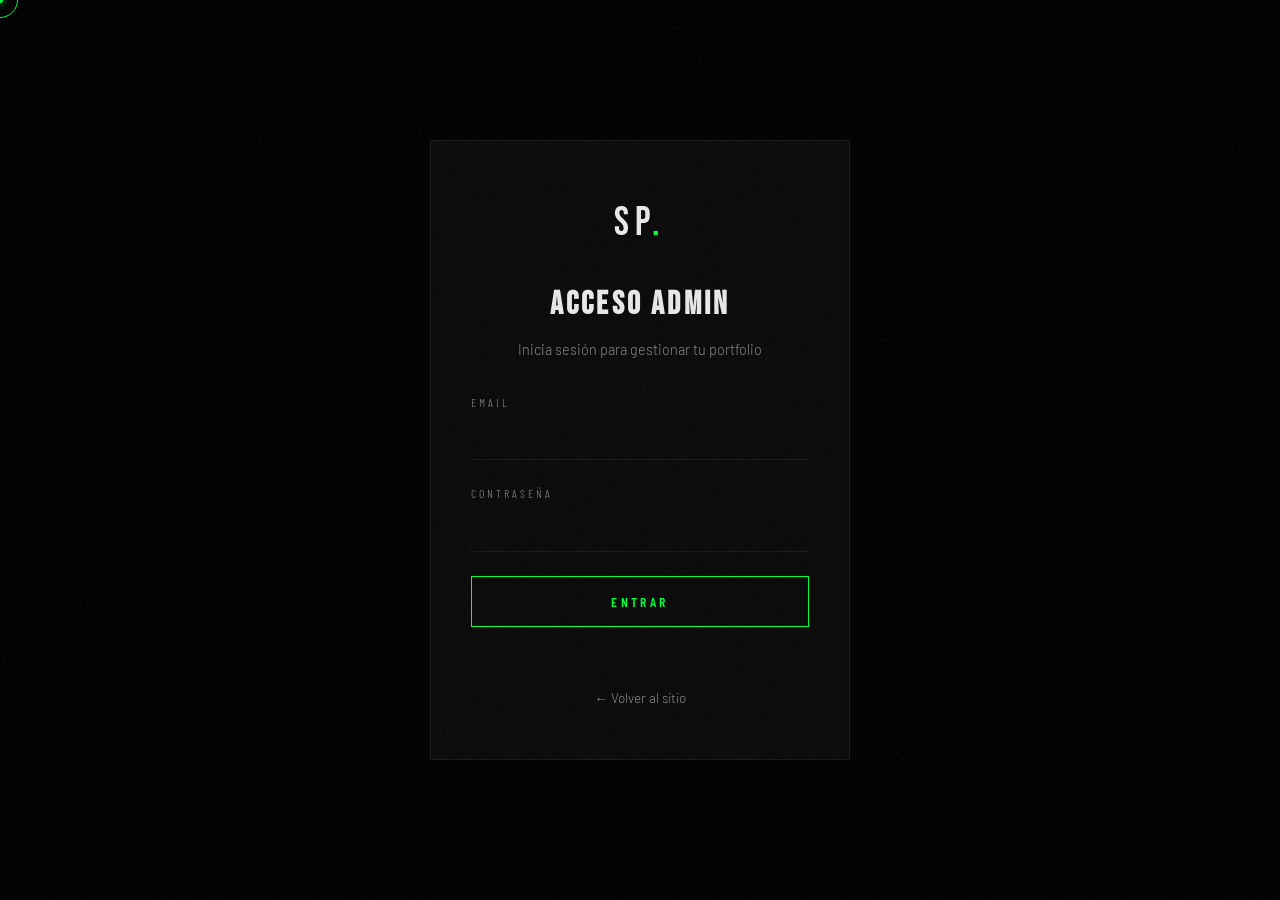
==== admin.html @ 1deccc7f "Add files via upload" ====
<!DOCTYPE html>
<html lang="es">
<head>
<meta charset="UTF-8" />
<meta name="viewport" content="width=device-width, initial-scale=1.0"/>
<title>Admin — Santiago Fotografía</title>
<link rel="preconnect" href="https://fonts.googleapis.com">
<link rel="preconnect" href="https://fonts.gstatic.com" crossorigin>
<link href="https://fonts.googleapis.com/css2?family=Bebas+Neue&family=Barlow:wght@300;400;500;700&family=Barlow+Condensed:wght@400;500;600&display=swap" rel="stylesheet">
<link rel="stylesheet" href="style.css">
</head>
<body class="admin-body" style="overflow:hidden;">
  <div class="grain"></div>
<div class="cursor-dot"></div>
<div class="cursor-ring"></div>

  <!-- LOGIN -->
  <section class="auth-wrap" id="authWrap">
    <div class="auth-card">
      <a href="index.html" class="auth-logo">SP<span class="accent">.</span></a>
      <h2>Acceso Admin</h2>
      <p class="auth-sub">Inicia sesión para gestionar tu portfolio</p>
      <form id="loginForm" class="auth-form">
        <div class="field"><label>Email</label><input type="email" name="email" required autocomplete="email"></div>
        <div class="field"><label>Contraseña</label><input type="password" name="password" required autocomplete="current-password"></div>
        <button class="btn btn-primary btn-full" type="submit">Entrar</button>
        <div class="auth-msg" id="authMsg"></div>
      </form>
      <a href="index.html" class="auth-back">← Volver al sitio</a>
    </div>
  </section>

  <!-- DASHBOARD -->
  <section class="dashboard" id="dashboard" style="display:none;">
    <aside class="dash-sidebar">
      <div class="dash-brand">
        <a href="index.html" class="nav-logo">SP<span class="accent">.</span></a>
        <p>Admin Panel</p>
      </div>
      <nav class="dash-nav">
        <button class="dash-nav-btn active" data-tab="upload">⬆ Subir fotos</button>
        <button class="dash-nav-btn" data-tab="gallery">🖼 Galería</button>
        <button class="dash-nav-btn" data-tab="profile">👤 Perfil</button>
        <button class="dash-nav-btn" data-tab="contact">✉ Contacto</button>
        <button class="dash-nav-btn" data-tab="stats">📊 Estadísticas</button>
      </nav>
      <div class="dash-user">
        <span class="user-email" id="userEmail"></span>
        <button class="btn btn-ghost btn-sm" id="logoutBtn">Salir</button>
      </div>
    </aside>

    <main class="dash-main">
      <header class="dash-top">
        <div><p class="section-kicker">— Dashboard</p><h1 class="dash-title" id="dashTitle">Subir fotos</h1></div>
        <a href="index.html" class="btn btn-ghost btn-sm">Ver sitio →</a>
      </header>

      <!-- UPLOAD -->
      <section class="dash-panel active" data-panel="upload">
        <div class="upload-card">
          <label class="drop-zone" id="dropZone">
            <div class="dz-icon">⬆</div>
            <h3>Arrastra imágenes aquí</h3>
            <p>o haz clic para seleccionar (JPG, PNG, WEBP)</p>
            <input type="file" id="fileInput" accept="image/jpeg,image/png,image/webp" multiple hidden>
          </label>
          <div class="upload-opts" id="uploadOpts" style="display:none;">
            <div class="field">
              <label>Categoría</label>
              <select id="uploadCategory">
                <option>Blanco y Negro</option>
                <option>Retratos</option>
                <option>Gothic</option>
                <option>Urbano</option>
              </select>
            </div>
            <div class="upload-queue" id="uploadQueue"></div>
            <button class="btn btn-primary btn-full" id="uploadBtn">Subir al servidor</button>
            <div class="upload-progress" id="uploadProgress"></div>
          </div>
        </div>
      </section>

      <!-- GALLERY -->
      <section class="dash-panel" data-panel="gallery">
        <div class="panel-tools">
          <select id="filterCategory"><option value="">Todas</option><option>Blanco y Negro</option><option>Retratos</option><option>Gothic</option><option>Urbano</option></select>
          <button id="deleteSelectedBtn" class="btn btn-ghost btn-sm" style="border-color:var(--danger);color:var(--danger);">Eliminar (<span id="selectedCount">0</span>)</button>
        </div>
        <div class="admin-gallery" id="adminGallery"></div>
      </section>

      <!-- PROFILE -->
      <section class="dash-panel" data-panel="profile">
        <div class="panel-card">
          <h3>Foto de perfil</h3>
          <div class="profile-editor">
            <img id="adminProfileImg" src="" alt="Perfil">
            <label class="btn btn-ghost btn-sm">Cambiar foto<input type="file" id="profileImgInput" accept="image/*" hidden></label>
          </div>
          <div class="field"><label>Biografía</label><textarea id="adminBio" rows="8"></textarea></div>
          <div class="field" style="margin-top:20px;border-top:1px solid #222;padding-top:20px;">
            <label>Logo / Texto del sitio (reemplaza "SP")</label>
            <input type="text" id="setLogoText" placeholder="SP" maxlength="20">
          </div>
          <button class="btn btn-primary" id="saveProfile">Guardar perfil</button>
        </div>
      </section>

      <!-- CONTACT -->
      <section class="dash-panel" data-panel="contact">
        <div class="panel-card">
          <div class="field"><label>Título de la sección</label><input type="text" id="setContactTitle" placeholder="Ej: Hablemos de tu proyecto"></div>
          <div class="field"><label>Subtítulo</label><input type="text" id="setContactSubtitle" placeholder="Ej: Disponible para..."></div>
          <div class="field"><label>Email</label><input type="email" id="setEmail"></div>
          <div class="field"><label>WhatsApp</label><input type="text" id="setWhatsapp"></div>
          <div class="field"><label>Ubicación</label><input type="text" id="setLocation"></div>
          <div class="field"><label>Instagram</label><input type="text" id="setInstagram"></div>
          <button class="btn btn-primary" id="saveSettings">Guardar</button>
        </div>
      </section>

      <!-- STATS -->
      <section class="dash-panel" data-panel="stats">
        <div class="stats-grid">
          <div class="stat-card"><span class="stat-num" id="sTotal">0</span><span class="stat-lbl">Total imágenes</span></div>
          <div class="stat-card"><span class="stat-num" id="sBN">0</span><span class="stat-lbl">Blanco y Negro</span></div>
          <div class="stat-card"><span class="stat-num" id="sRet">0</span><span class="stat-lbl">Retratos</span></div>
          <div class="stat-card"><span class="stat-num" id="sGot">0</span><span class="stat-lbl">Gothic</span></div>
          <div class="stat-card"><span class="stat-num" id="sUrb">0</span><span class="stat-lbl">Urbano</span></div>
        </div>
      </section>
    </main>
  </section>

  <script type="module" src="supabase.js"></script>
  <script type="module" src="admin.js"></script>
  
</body>
</html>
---- style.css ----
*{margin:0;padding:0;box-sizing:border-box;}
:root{
  --bg:#000;--bg2:#0a0a0a;--bg3:#111;--line:#1a1a1a;
  --text:#e8e8e8;--text-dim:#888;--accent:#00FF41;
  --accent-dim:#00cc33;--danger:#ff3b3b;--radius:2px;
  --t:.3s cubic-bezier(.22,.61,.36,1);
}
html{scroll-behavior:smooth;}
body{background:var(--bg);color:var(--text);font-family:'Barlow',sans-serif;font-weight:300;line-height:1.6;overflow-x:hidden;}
a{color:inherit;text-decoration:none;}button{font-family:inherit;cursor:none;background:none;border:none;color:inherit;}
input,select,textarea{font-family:inherit;font-size:1rem;color:var(--text);}img{max-width:100%;display:block;}
.container{width:min(1280px,92%);margin:0 auto;}

/* CURSOR OPTIMIZADO Y ALINEADO */
.cursor-dot, .cursor-ring {
  position: fixed;
  top: 0; left: 0;
  pointer-events: none;
  z-index: 9999;
  will-change: transform; /* Pre-avisa al navegador → GPU compositing */
}
.cursor-dot {
  width: 6px; height: 6px;
  border-radius: 50%;
  background: var(--accent);
  box-shadow: 0 0 12px var(--accent), 0 0 24px rgba(0,255,65,.6);
}
.cursor-ring {
  width: 36px; height: 36px;
  border: 1px solid var(--accent);
  border-radius: 50%;
  transition: width .2s, height .2s, border-color .2s;
}
.cursor-ring.active {
  width: 56px; height: 56px;
  border-color: var(--accent-dim);
}
@media(max-width:900px){body{cursor:auto;}.cursor-dot,.cursor-ring{display:none!important;}*{cursor:auto!important;}}

/* GRAIN ESTÁTICO (SIN ANIMACIÓN = RÁPIDO) */
.grain{position:fixed;inset:0;pointer-events:none;z-index:9998;opacity:.035;
  background-image:url("data:image/svg+xml,%3Csvg viewBox='0 0 400 400' xmlns='http://www.w3.org/2000/svg'%3E%3Cfilter id='n'%3E%3CfeTurbulence type='fractalNoise' baseFrequency='0.65' numOctaves='3' stitchTiles='stitch'/%3E%3C/filter%3E%3Crect width='100%25' height='100%25' filter='url(%23n)'/%3E%3C/svg%3E");}

/* LOADER */
.loader{position:fixed;inset:0;background:#000;z-index:10000;display:flex;flex-direction:column;align-items:center;justify-content:center;gap:24px;transition:opacity .6s,visibility .6s;}
.loader.hide{opacity:0;visibility:hidden;pointer-events:none;}
.loader-logo{font-family:'Bebas Neue',sans-serif;font-size:4rem;letter-spacing:.2em;color:var(--accent);text-shadow:0 0 20px rgba(0,255,65,.5);}
.loader-bar{width:200px;height:2px;background:#111;position:relative;overflow:hidden;}
.loader-progress{position:absolute;inset:0;background:var(--accent);transform-origin:left;transform:scaleX(0);animation:load 1.2s var(--t) forwards;box-shadow:0 0 10px var(--accent);}
@keyframes load{to{transform:scaleX(1);}}

/* NAV */
.nav{position:fixed;top:0;left:0;right:0;z-index:100;padding:20px 4%;display:flex;justify-content:space-between;align-items:center;background:linear-gradient(180deg,rgba(0,0,0,.85) 0%,transparent 100%);backdrop-filter:blur(10px);transition:padding .3s;}
.nav.scrolled{padding:14px 4%;background:rgba(0,0,0,.95);}
.nav-logo{font-family:'Bebas Neue',sans-serif;font-size:1.6rem;letter-spacing:.15em;}
.nav-links{display:flex;gap:36px;list-style:none;font-family:'Barlow Condensed',sans-serif;text-transform:uppercase;letter-spacing:.15em;font-size:.85rem;font-weight:500;}
.nav-links a{position:relative;padding:4px 0;transition:color .2s;}
.nav-links a::after{content:"";position:absolute;left:0;bottom:-2px;width:0;height:1px;background:var(--accent);transition:width .3s;box-shadow:0 0 6px var(--accent);}
.nav-links a:hover,.nav-links a.active{color:var(--accent);}
.nav-links a:hover::after,.nav-links a.active::after{width:100%;}
.nav-burger{display:none;width:28px;height:20px;position:relative;}
.nav-burger span{position:absolute;left:0;width:100%;height:2px;background:var(--text);transition:var(--t);}
.nav-burger span:nth-child(1){top:0;}.nav-burger span:nth-child(2){top:50%;transform:translateY(-50%);}.nav-burger span:nth-child(3){bottom:0;}
.nav-burger.open span:nth-child(1){top:50%;transform:translateY(-50%) rotate(45deg);}.nav-burger.open span:nth-child(2){opacity:0;}.nav-burger.open span:nth-child(3){bottom:50%;transform:translateY(50%) rotate(-45deg);}
.mobile-menu{position:fixed;inset:0;background:#000;z-index:99;display:flex;align-items:center;justify-content:center;opacity:0;visibility:hidden;transition:.3s;}
.mobile-menu.open{opacity:1;visibility:visible;}
.mobile-menu ul{list-style:none;text-align:center;font-family:'Bebas Neue',sans-serif;font-size:2.5rem;letter-spacing:.15em;}
.mobile-menu li{padding:14px 0;}
.menu-secret{font-size:1rem;padding-top:30px;}
.menu-secret a{color:var(--accent);opacity:.4;}
@media(max-width:900px){.nav-links{display:none;}.nav-burger{display:block;}}

/* ADMIN BADGE OCULTO */
.admin-badge{display:none!important;}

/* HERO */
.hero{min-height:85vh;position:relative;display:flex;flex-direction:column;align-items:center;justify-content:center;padding:80px 4% 60px;overflow:hidden;}
.hero-grid{position:absolute;inset:0;opacity:.15;background-image:linear-gradient(rgba(0,255,65,.15) 1px,transparent 1px),linear-gradient(90deg,rgba(0,255,65,.15) 1px,transparent 1px);background-size:80px 80px;mask-image:radial-gradient(ellipse at center,black 30%,transparent 75%);}
.hero-content{position:relative;z-index:2;max-width:900px;text-align:center;}
.hero-kicker{font-family:'Barlow Condensed',sans-serif;font-size:.85rem;letter-spacing:.3em;text-transform:uppercase;color:var(--accent);margin-bottom:20px;}
.hero-title{font-family:'Bebas Neue',sans-serif;font-size:clamp(3rem,10vw,8rem);line-height:.9;letter-spacing:.02em;display:flex;flex-direction:column;align-items:center;}
.hero-title span{opacity:0;transform:translateY(40px);animation:rise .9s var(--t) forwards;}
.hero-title span:nth-child(2){animation-delay:.15s;}.hero-title span:nth-child(3){animation-delay:.3s;color:var(--accent);text-shadow:0 0 30px rgba(0,255,65,.4);}
@keyframes rise{to{opacity:1;transform:none;}}
.hero-subtitle{max-width:480px;font-size:.95rem;color:var(--text-dim);margin:22px auto 36px;opacity:0;animation:rise .9s .6s var(--t) forwards;}
.hero .btn{opacity:0;animation:rise .9s .8s var(--t) forwards;}
.btn{display:inline-flex;align-items:center;gap:12px;padding:16px 30px;font-family:'Barlow Condensed',sans-serif;font-size:.85rem;letter-spacing:.25em;text-transform:uppercase;font-weight:600;transition:var(--t);position:relative;overflow:hidden;}
.btn-primary{border:1px solid var(--accent);color:var(--accent);}
.btn-primary::before{content:"";position:absolute;inset:0;background:var(--accent);transform:translateY(101%);transition:transform .35s cubic-bezier(.7,0,.3,1);z-index:-1;}
.btn-primary:hover{color:#000;box-shadow:0 0 25px rgba(0,255,65,.4);}
.btn-primary:hover::before{transform:translateY(0);}
.btn-primary span,.btn-primary svg{position:relative;z-index:2;}
.btn-ghost{border:1px solid var(--line);color:var(--text);}.btn-ghost:hover{border-color:var(--accent);color:var(--accent);}
.btn-sm{padding:8px 16px;font-size:.75rem;}.btn-full{width:100%;justify-content:center;}
/* Scroll indicator centrado abajo */
.scroll-indicator{position:absolute;bottom:24px;left:50%;transform:translateX(-50%);display:flex;flex-direction:column;align-items:center;gap:10px;font-family:'Barlow Condensed',sans-serif;font-size:.7rem;letter-spacing:.3em;color:var(--text-dim);opacity:0;animation:rise .9s 1s var(--t) forwards;}
.scroll-line{width:1px;height:50px;background:var(--line);position:relative;overflow:hidden;}
.scroll-line::after{content:"";position:absolute;top:-100%;left:0;width:100%;height:50%;background:var(--accent);box-shadow:0 0 8px var(--accent);animation:scrollLine 2.2s infinite;}
@keyframes scrollLine{0%{top:-50%;}100%{top:100%;}}

/* SECTIONS */
section{padding:80px 0;position:relative;}
.section-head{margin-bottom:40px;}
.section-kicker{font-family:'Barlow Condensed',sans-serif;font-size:.8rem;letter-spacing:.3em;text-transform:uppercase;color:var(--accent);margin-bottom:12px;}
.section-title{font-family:'Bebas Neue',sans-serif;font-size:clamp(2rem,5vw,4rem);letter-spacing:.02em;line-height:1;}
.portfolio{background:var(--bg2);}

/* ── PORTFOLIO TOOLBAR ─────────────────────────────────────── */
.port-toolbar{display:flex;align-items:flex-end;justify-content:space-between;gap:16px;flex-wrap:wrap;border-bottom:1px solid var(--line);}
.categories{display:flex;flex-wrap:wrap;gap:4px;flex:1;}
.cat-btn{padding:14px 22px;font-family:'Barlow Condensed',sans-serif;font-size:.85rem;letter-spacing:.2em;text-transform:uppercase;font-weight:500;color:var(--text-dim);position:relative;transition:color .2s;}
.cat-btn::after{content:"";position:absolute;left:0;bottom:-1px;width:0;height:2px;background:var(--accent);transition:width .3s;box-shadow:0 0 8px var(--accent);}
.cat-btn:hover{color:var(--text);}.cat-btn.active{color:var(--accent);}.cat-btn.active::after{width:100%;}
.cat-count{font-size:.7rem;color:var(--text-dim);margin-left:6px;}.cat-btn.active .cat-count{color:rgba(0,255,65,.6);}

/* Col toggle */
.col-toggle{display:flex;gap:3px;padding-bottom:2px;}
.col-btn{width:34px;height:34px;display:flex;align-items:center;justify-content:center;border:1px solid var(--line);color:var(--text-dim);transition:all .2s;font-size:14px;}
.col-btn:hover{border-color:var(--accent);color:var(--accent);}
.col-btn.active{background:var(--accent);color:#000;border-color:var(--accent);box-shadow:0 0 10px rgba(0,255,65,.3);}

/* ── GALLERY GRID + SCROLL INTERNO ─────────────────────────── */
.gallery-wrap{height:520px;overflow-y:auto;overflow-x:hidden;margin-top:4px;position:relative;}
.gallery-wrap::-webkit-scrollbar{width:3px;}
.gallery-wrap::-webkit-scrollbar-track{background:var(--bg3);}
.gallery-wrap::-webkit-scrollbar-thumb{background:var(--accent);border-radius:2px;box-shadow:0 0 6px var(--accent);}
.gallery{display:grid;grid-template-columns:repeat(auto-fill,minmax(150px,1fr));gap:4px;}
.col-toggle{display:none;}

/* ── ANIMACIÓN DE ENTRADA ───────────────────────────────────── */
@keyframes itemIn{
  from{opacity:0;transform:scale(0.94);}
  to  {opacity:1;transform:scale(1);}
}
.gallery-item{
  width:160px;height:160px;
  overflow:hidden;position:relative;background:var(--bg3);cursor:none;
  transform:translateZ(0);
  opacity:0;animation:itemIn .35s ease forwards;
}
/* Hover zoom suave — solo CSS */
.gallery-item img{
  width:100%;height:100%;object-fit:cover;display:block;
  transition:transform .35s ease;will-change:transform;
  -webkit-user-drag:none;pointer-events:none;
}
.gallery-item:hover img{transform:scale(1.1);}
.gallery-overlay{position:absolute;inset:0;background:rgba(0,0,0,0);transition:background .3s;display:flex;align-items:flex-end;padding:10px;}
.gallery-overlay span{font-family:'Barlow Condensed',sans-serif;font-size:.65rem;letter-spacing:.2em;text-transform:uppercase;color:var(--accent);opacity:0;transition:opacity .3s;}
.gallery-item:hover .gallery-overlay{background:rgba(0,0,0,.35);}
.gallery-item:hover .gallery-overlay span{opacity:1;}
.gallery-empty{grid-column:1/-1;text-align:center;padding:60px 20px;color:var(--text-dim);font-family:'Barlow Condensed',sans-serif;letter-spacing:.2em;opacity:1;animation:none;}

/* Copyright: bloquear arrastrar imágenes */
img{-webkit-user-drag:none;user-select:none;-webkit-user-select:none;}

@media(max-width:900px){.gallery-wrap{height:440px;}}
@media(max-width:600px){.gallery-wrap{height:360px;}}

/* ABOUT */
.about-grid{display:grid;grid-template-columns:1fr 1.4fr;gap:80px;align-items:center;}
.about-photo{position:relative;aspect-ratio:3/4;}.about-photo img{width:100%;height:100%;object-fit:cover;filter:grayscale(30%);will-change:auto;}
.about-photo-frame{position:absolute;inset:0;border:1px solid var(--accent);transform:translate(20px,20px);box-shadow:0 0 30px rgba(0,255,65,.15);pointer-events:none;}
.about-bio{color:var(--text-dim);font-size:1.05rem;margin:24px 0 36px;max-width:540px;}
.stats{display:grid;grid-template-columns:repeat(3,1fr);gap:30px;margin-bottom:40px;padding-top:30px;border-top:1px solid var(--line);}
.stat-num{font-family:'Bebas Neue',sans-serif;font-size:clamp(2rem,5vw,3.5rem);color:var(--accent);line-height:1;text-shadow:0 0 15px rgba(0,255,65,.3);}
.stat-lbl{display:block;font-family:'Barlow Condensed',sans-serif;font-size:.75rem;letter-spacing:.25em;text-transform:uppercase;color:var(--text-dim);margin-top:8px;}
.signature{font-family:'Bebas Neue',sans-serif;font-size:2.5rem;letter-spacing:.15em;font-style:italic;opacity:.7;}
.accent{color:var(--accent);}
@media(max-width:900px){.about-grid{grid-template-columns:1fr;gap:50px;}.about-photo-frame{transform:translate(12px,12px);}.stats{grid-template-columns:repeat(3,1fr);gap:10px;}}

/* CONTACT */
.contact{background:var(--bg2);}
.contact-grid{display:grid;grid-template-columns:1fr 1fr;gap:80px;}
.contact-desc{color:var(--text-dim);margin:20px 0 40px;max-width:480px;}
.contact-list{list-style:none;display:flex;flex-direction:column;gap:22px;}
.contact-list li{display:flex;flex-direction:column;gap:4px;}
.c-label{font-family:'Barlow Condensed',sans-serif;font-size:.7rem;letter-spacing:.3em;text-transform:uppercase;color:var(--accent);}
.contact-list a,.contact-list span{color:var(--text);font-size:1.05rem;transition:color .2s;}
.contact-list a:hover{color:var(--accent);}
.contact-form{background:var(--bg);border:1px solid var(--line);padding:40px;}
.field{margin-bottom:24px;}.field label{display:block;font-family:'Barlow Condensed',sans-serif;font-size:.75rem;letter-spacing:.25em;text-transform:uppercase;color:var(--text-dim);margin-bottom:8px;}
.field input,.field select,.field textarea{width:100%;background:transparent;border:none;border-bottom:1px solid var(--line);padding:10px 0;color:var(--text);transition:border-color .2s;font-family:'Barlow',sans-serif;}
.field input:focus,.field select:focus,.field textarea:focus{outline:none;border-color:var(--accent);}
.field select{appearance:none;background-image:url("data:image/svg+xml;utf8,<svg xmlns='http://www.w3.org/2000/svg' viewBox='0 0 12 12' fill='none' stroke='%2300FF41' stroke-width='2'><path d='M2 4l4 4 4-4'/></svg>");background-repeat:no-repeat;background-position:right 4px center;background-size:12px;padding-right:24px;}
.field select option{background:var(--bg);}.field textarea{resize:vertical;min-height:100px;}
.field.invalid input,.field.invalid select,.field.invalid textarea{border-color:var(--danger);}
.field-error{display:none;font-size:.75rem;color:var(--danger);margin-top:6px;}.field.invalid .field-error{display:block;}
.form-success{margin-top:20px;padding:14px;border:1px solid var(--accent);color:var(--accent);font-family:'Barlow Condensed',sans-serif;letter-spacing:.15em;display:none;align-items:center;gap:10px;font-size:.9rem;background:rgba(0,255,65,.05);}
.form-success.show{display:flex;}.ok-dot{width:8px;height:8px;border-radius:50%;background:var(--accent);box-shadow:0 0 10px var(--accent);}
@media(max-width:900px){.contact-grid{grid-template-columns:1fr;gap:50px;}.contact-form{padding:24px;}}

/* FOOTER */
.footer{padding:60px 0;border-top:1px solid var(--line);}
.footer-inner{display:flex;justify-content:space-between;align-items:center;gap:20px;flex-wrap:wrap;}
.footer-logo{font-family:'Bebas Neue',sans-serif;font-size:1.6rem;letter-spacing:.15em;}
.footer-copy{font-family:'Barlow Condensed',sans-serif;font-size:.75rem;letter-spacing:.25em;color:var(--text-dim);text-transform:uppercase;}
.footer-secret{color:var(--accent);font-size:.8rem;opacity:0;transition:.3s;text-shadow:0 0 15px var(--accent);cursor:default;}
.footer-secret:hover{opacity:.15;}

/* LIGHTBOX */
.lightbox{position:fixed;inset:0;background:rgba(0,0,0,.97);z-index:1000;display:none;align-items:center;justify-content:center;padding:60px;backdrop-filter:blur(20px);}
.lightbox.open{display:flex;}
.lb-stage{position:relative;max-width:90vw;max-height:90vh;display:flex;flex-direction:column;align-items:center;}
.lb-stage img{max-width:90vw;max-height:80vh;object-fit:contain;}
.lb-meta{margin-top:20px;display:flex;gap:24px;font-family:'Barlow Condensed',sans-serif;font-size:.8rem;letter-spacing:.3em;text-transform:uppercase;color:var(--accent);}
.lb-close,.lb-prev,.lb-next{position:absolute;color:var(--text);font-size:2rem;width:48px;height:48px;display:flex;align-items:center;justify-content:center;transition:color .2s,background .2s;}
.lb-close{top:20px;right:20px;}.lb-prev{top:50%;left:20px;transform:translateY(-50%);}.lb-next{top:50%;right:20px;transform:translateY(-50%);}
.lb-close:hover,.lb-prev:hover,.lb-next:hover{color:var(--accent);}
@media(max-width:700px){.lightbox{padding:20px;}.lb-stage img{max-width:100%;max-height:80vh;}}

/* AUTH / DASHBOARD */
.auth-wrap{min-height:100vh;display:flex;align-items:center;justify-content:center;padding:20px;}
.auth-card{width:100%;max-width:420px;background:var(--bg2);border:1px solid var(--line);padding:50px 40px;text-align:center;}
.auth-logo{font-family:'Bebas Neue',sans-serif;font-size:2.5rem;letter-spacing:.15em;display:inline-block;margin-bottom:24px;}
.auth-card h2{font-family:'Bebas Neue',sans-serif;font-size:2rem;letter-spacing:.1em;margin-bottom:8px;}
.auth-sub{color:var(--text-dim);font-size:.9rem;margin-bottom:32px;}
.auth-form{text-align:left;}.auth-msg{margin-top:16px;font-size:.85rem;min-height:20px;}
.auth-msg.err{color:var(--danger);}.auth-msg.ok{color:var(--accent);}
.auth-back{display:inline-block;margin-top:24px;font-size:.85rem;color:var(--text-dim);transition:color .2s;}.auth-back:hover{color:var(--accent);}

.dashboard{display:grid;grid-template-columns:260px 1fr;min-height:100vh;}
.dash-sidebar{background:var(--bg2);border-right:1px solid var(--line);padding:30px 20px;display:flex;flex-direction:column;gap:30px;position:sticky;top:0;height:100vh;}
.dash-brand{display:flex;align-items:center;gap:14px;}.dash-brand p{font-family:'Barlow Condensed',sans-serif;font-size:.75rem;letter-spacing:.25em;text-transform:uppercase;color:var(--text-dim);}
.dash-nav{display:flex;flex-direction:column;gap:4px;}
.dash-nav-btn{text-align:left;padding:12px 14px;font-family:'Barlow Condensed',sans-serif;font-size:.9rem;letter-spacing:.15em;color:var(--text-dim);transition:var(--t);border-left:2px solid transparent;}
.dash-nav-btn:hover{color:var(--text);background:rgba(255,255,255,.02);}
.dash-nav-btn.active{color:var(--accent);border-left-color:var(--accent);background:rgba(0,255,65,.05);}
.dash-user{margin-top:auto;display:flex;flex-direction:column;gap:12px;padding-top:20px;border-top:1px solid var(--line);}
.user-email{font-family:'Barlow Condensed',sans-serif;font-size:.8rem;color:var(--text-dim);word-break:break-all;}
.dash-main{padding:40px 50px;}
.dash-top{display:flex;justify-content:space-between;align-items:center;margin-bottom:40px;gap:20px;flex-wrap:wrap;}
.dash-title{font-family:'Bebas Neue',sans-serif;font-size:3rem;letter-spacing:.05em;}
.dash-panel{display:none;}.dash-panel.active{display:block;}

/* UPLOAD */
.upload-card{max-width:800px;}
.drop-zone{border:2px dashed var(--line);padding:60px 20px;text-align:center;transition:border-color .3s,background .3s;cursor:none;display:block;}
.drop-zone:hover,.drop-zone.drag{border-color:var(--accent);background:rgba(0,255,65,.03);}
.dz-icon{font-size:3rem;color:var(--accent);margin-bottom:14px;text-shadow:0 0 20px rgba(0,255,65,.4);}
.drop-zone h3{font-family:'Bebas Neue',sans-serif;font-size:1.5rem;letter-spacing:.1em;margin-bottom:6px;}
.drop-zone p{color:var(--text-dim);font-size:.9rem;}
.upload-opts{margin-top:30px;display:flex;flex-direction:column;gap:18px;}
.upload-queue{display:grid;grid-template-columns:repeat(auto-fill,minmax(120px,1fr));gap:10px;margin-top:10px;}
.upload-queue .uq-item{aspect-ratio:1/1;background-size:cover;background-position:center;position:relative;}
.upload-queue .uq-item::after{content:"";position:absolute;inset:0;border:1px solid var(--accent);}
.upload-progress{margin-top:14px;height:4px;background:var(--line);position:relative;overflow:hidden;display:none;}
.upload-progress.show{display:block;}
.upload-progress .bar{position:absolute;inset:0;width:0;background:var(--accent);box-shadow:0 0 10px var(--accent);transition:width .3s;}

/* ADMIN GALLERY */
.panel-tools{margin-bottom:20px;display:flex;gap:12px;align-items:center;flex-wrap:wrap;}
.panel-tools select{background:var(--bg2);border:1px solid var(--line);padding:8px 14px;color:var(--text);font-family:'Barlow Condensed',sans-serif;letter-spacing:.15em;}
.admin-gallery{display:grid;grid-template-columns:repeat(auto-fill,minmax(180px,1fr));gap:10px;}
.ag-item{position:relative;aspect-ratio:1/1;overflow:hidden;cursor:none;transform:translateZ(0);}
.ag-item img{width:100%;height:100%;object-fit:cover;}
.ag-info{position:absolute;inset:0;background:rgba(0,0,0,.85);display:flex;flex-direction:column;justify-content:flex-end;padding:12px;opacity:0;transition:opacity .2s;}
.ag-item:hover .ag-info{opacity:1;}
.ag-info small{font-family:'Barlow Condensed',sans-serif;font-size:.65rem;letter-spacing:.2em;text-transform:uppercase;color:var(--accent);}
.ag-info p{font-size:.85rem;margin-top:2px;}
.ag-del{position:absolute;top:8px;right:8px;width:28px;height:28px;background:rgba(0,0,0,.8);border:1px solid var(--danger);color:var(--danger);display:flex;align-items:center;justify-content:center;font-size:.9rem;opacity:0;transition:opacity .2s;}
.ag-item:hover .ag-del{opacity:1;}.ag-del:hover{background:var(--danger);color:#000;}

/* SELECCIÓN MÚLTIPLE */
.ag-item.selected{outline:2px solid var(--accent);outline-offset:-2px;position:relative;}
.ag-item.selected::after{content:"✓";position:absolute;top:50%;left:50%;transform:translate(-50%,-50%);background:var(--accent);color:#000;width:40px;height:40px;border-radius:50%;display:flex;align-items:center;justify-content:center;font-weight:bold;font-size:1.5rem;z-index:10;}

/* PANEL CARD & STATS */
.panel-card{max-width:700px;background:var(--bg2);border:1px solid var(--line);padding:30px;}
.panel-card h3{font-family:'Bebas Neue',sans-serif;font-size:1.5rem;letter-spacing:.1em;margin-bottom:20px;}
.profile-editor{display:flex;gap:20px;align-items:center;margin-bottom:30px;}.profile-editor img{width:100px;height:130px;object-fit:cover;}
.stats-grid{display:grid;grid-template-columns:repeat(auto-fill,minmax(200px,1fr));gap:14px;max-width:900px;}
.stat-card{background:var(--bg2);border:1px solid var(--line);padding:30px;transition:border-color .2s;}.stat-card:hover{border-color:var(--accent);}
.stat-card .stat-num{color:var(--accent);font-family:'Bebas Neue',sans-serif;font-size:3rem;line-height:1;}
.stat-card .stat-lbl{display:block;margin-top:10px;font-family:'Barlow Condensed',sans-serif;letter-spacing:.25em;font-size:.7rem;text-transform:uppercase;color:var(--text-dim);}

@media(max-width:900px){.dashboard{grid-template-columns:1fr;}.dash-sidebar{position:static;height:auto;flex-direction:row;flex-wrap:wrap;padding:20px;}.dash-nav{flex-direction:row;flex-wrap:wrap;width:100%;}.dash-user{flex-direction:row;width:100%;justify-content:space-between;}.dash-main{padding:30px 20px;}}

/* CURSOR SIMPLE - SIN ANIMACIÓN COMPLEJA */
.cursor-dot, .cursor-ring {
  position: fixed;
  top: 0; left: 0;
  pointer-events: none;
  z-index: 9999;
  transform: translate(-50%, -50%);
  will-change: auto;
}
.cursor-dot {
  width: 6px; height: 6px;
  border-radius: 50%;
  background: var(--accent);
  box-shadow: 0 0 8px var(--accent);
}
.cursor-ring {
  width: 36px; height: 36px;
  border: 1px solid var(--accent);
  border-radius: 50%;
  transition: width .2s, height .2s;
}
.cursor-ring.active { width: 56px; height: 56px; }
/* ── ADMIN COMPACT ─────────────────────────────────────────── */
.admin-body{overflow:hidden;}
.dashboard{height:100vh;overflow:hidden;}
.dash-main{height:100vh;overflow-y:auto;scrollbar-width:thin;scrollbar-color:var(--accent) var(--bg3);}
.dash-main::-webkit-scrollbar{width:3px;}
.dash-main::-webkit-scrollbar-thumb{background:var(--accent);}

/* ── CATEGORY TAGS ─────────────────────────────────────────── */
.ag-cats{position:absolute;bottom:0;left:0;right:0;padding:5px 6px;display:flex;flex-wrap:wrap;gap:3px;background:linear-gradient(transparent,rgba(0,0,0,.8));}
.cat-tag{font-family:'Barlow Condensed',sans-serif;font-size:.55rem;letter-spacing:.12em;text-transform:uppercase;color:var(--accent);background:rgba(0,0,0,.6);padding:2px 5px;border:1px solid rgba(0,255,65,.25);}

/* ── MULTI-CATEGORY EDITOR ─────────────────────────────────── */
.ag-cat-editor{position:absolute;inset:0;background:rgba(0,0,0,.92);display:flex;flex-direction:column;padding:10px;gap:4px;z-index:20;overflow-y:auto;}
.cat-check{display:flex;align-items:center;gap:6px;font-family:'Barlow Condensed',sans-serif;font-size:.75rem;letter-spacing:.12em;text-transform:uppercase;color:var(--text-dim);cursor:pointer;}
.cat-check input{accent-color:var(--accent);width:13px;height:13px;}
.cat-check:hover{color:var(--accent);}
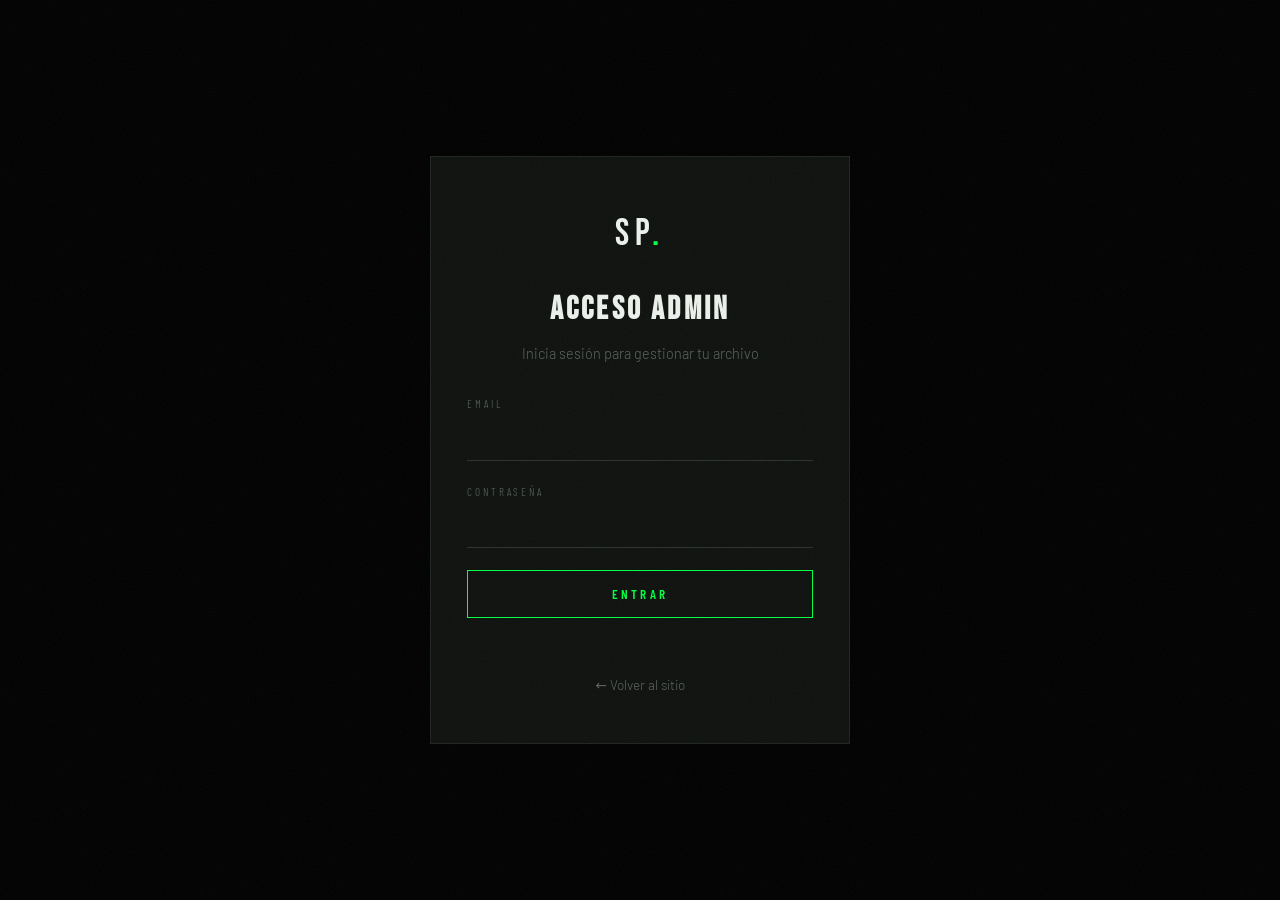
==== commit c4f15047: "Add files via upload" ====
--- a/admin.html
+++ b/admin.html
@@ -1,142 +1,203 @@
 <!DOCTYPE html>
 <html lang="es">
 <head>
-<meta charset="UTF-8" />
-<meta name="viewport" content="width=device-width, initial-scale=1.0"/>
+<meta charset="UTF-8">
+<meta name="viewport" content="width=device-width, initial-scale=1.0">
 <title>Admin — Santiago Fotografía</title>
+<meta name="robots" content="noindex">
+<meta name="theme-color" content="#000000">
+<link rel="icon" href="data:image/svg+xml,%3Csvg xmlns='http://www.w3.org/2000/svg' viewBox='0 0 32 32'%3E%3Crect width='32' height='32' fill='%23000'/%3E%3Cpath d='M16 4l10 6v12l-10 6-10-6V10z' fill='none' stroke='%2300FF41' stroke-width='2'/%3E%3C/svg%3E">
 <link rel="preconnect" href="https://fonts.googleapis.com">
 <link rel="preconnect" href="https://fonts.gstatic.com" crossorigin>
-<link href="https://fonts.googleapis.com/css2?family=Bebas+Neue&family=Barlow:wght@300;400;500;700&family=Barlow+Condensed:wght@400;500;600&display=swap" rel="stylesheet">
+<link href="https://fonts.googleapis.com/css2?family=Bebas+Neue&family=Barlow:wght@300;400;500;600&family=Barlow+Condensed:wght@400;500;600&display=swap" rel="stylesheet">
 <link rel="stylesheet" href="style.css">
 </head>
-<body class="admin-body" style="overflow:hidden;">
-  <div class="grain"></div>
+<body class="admin-body">
+
+<div class="grain"></div>
 <div class="cursor-dot"></div>
 <div class="cursor-ring"></div>
 
-  <!-- LOGIN -->
-  <section class="auth-wrap" id="authWrap">
-    <div class="auth-card">
-      <a href="index.html" class="auth-logo">SP<span class="accent">.</span></a>
-      <h2>Acceso Admin</h2>
-      <p class="auth-sub">Inicia sesión para gestionar tu portfolio</p>
-      <form id="loginForm" class="auth-form">
-        <div class="field"><label>Email</label><input type="email" name="email" required autocomplete="email"></div>
-        <div class="field"><label>Contraseña</label><input type="password" name="password" required autocomplete="current-password"></div>
-        <button class="btn btn-primary btn-full" type="submit">Entrar</button>
-        <div class="auth-msg" id="authMsg"></div>
-      </form>
-      <a href="index.html" class="auth-back">← Volver al sitio</a>
+<!-- LOGIN -->
+<section class="auth-wrap" id="authWrap">
+  <div class="auth-card">
+    <a href="index.html" class="auth-logo">SP<span class="accent">.</span></a>
+    <h2>Acceso Admin</h2>
+    <p class="auth-sub">Inicia sesión para gestionar tu archivo</p>
+    <form id="loginForm" class="auth-form">
+      <div class="field"><label>Email</label><input type="email" name="email" required autocomplete="username"></div>
+      <div class="field"><label>Contraseña</label><input type="password" name="password" required autocomplete="current-password"></div>
+      <button class="btn btn-primary btn-full" type="submit"><span>Entrar</span></button>
+      <p class="auth-msg" id="authMsg"></p>
+    </form>
+    <a href="index.html" class="auth-back">← Volver al sitio</a>
+  </div>
+</section>
+
+<!-- DASHBOARD -->
+<section class="dashboard" id="dashboard" hidden>
+  <aside class="dash-sidebar">
+    <div class="dash-brand">
+      <a href="index.html" class="nav-logo">SP<span class="accent">.</span></a>
+      <p>Admin</p>
     </div>
-  </section>
-
-  <!-- DASHBOARD -->
-  <section class="dashboard" id="dashboard" style="display:none;">
-    <aside class="dash-sidebar">
-      <div class="dash-brand">
-        <a href="index.html" class="nav-logo">SP<span class="accent">.</span></a>
-        <p>Admin Panel</p>
-      </div>
-      <nav class="dash-nav">
-        <button class="dash-nav-btn active" data-tab="upload">⬆ Subir fotos</button>
-        <button class="dash-nav-btn" data-tab="gallery">🖼 Galería</button>
-        <button class="dash-nav-btn" data-tab="profile">👤 Perfil</button>
-        <button class="dash-nav-btn" data-tab="contact">✉ Contacto</button>
-        <button class="dash-nav-btn" data-tab="stats">📊 Estadísticas</button>
-      </nav>
-      <div class="dash-user">
-        <span class="user-email" id="userEmail"></span>
-        <button class="btn btn-ghost btn-sm" id="logoutBtn">Salir</button>
-      </div>
-    </aside>
-
-    <main class="dash-main">
-      <header class="dash-top">
-        <div><p class="section-kicker">— Dashboard</p><h1 class="dash-title" id="dashTitle">Subir fotos</h1></div>
-        <a href="index.html" class="btn btn-ghost btn-sm">Ver sitio →</a>
-      </header>
-
-      <!-- UPLOAD -->
-      <section class="dash-panel active" data-panel="upload">
-        <div class="upload-card">
-          <label class="drop-zone" id="dropZone">
-            <div class="dz-icon">⬆</div>
-            <h3>Arrastra imágenes aquí</h3>
-            <p>o haz clic para seleccionar (JPG, PNG, WEBP)</p>
-            <input type="file" id="fileInput" accept="image/jpeg,image/png,image/webp" multiple hidden>
-          </label>
-          <div class="upload-opts" id="uploadOpts" style="display:none;">
-            <div class="field">
-              <label>Categoría</label>
-              <select id="uploadCategory">
-                <option>Blanco y Negro</option>
-                <option>Retratos</option>
-                <option>Gothic</option>
-                <option>Urbano</option>
-              </select>
-            </div>
-            <div class="upload-queue" id="uploadQueue"></div>
-            <button class="btn btn-primary btn-full" id="uploadBtn">Subir al servidor</button>
-            <div class="upload-progress" id="uploadProgress"></div>
+    <nav class="dash-nav">
+      <button class="dash-nav-btn active" data-tab="upload"><i>⬆</i>Subir fotos</button>
+      <button class="dash-nav-btn" data-tab="gallery"><i>▦</i>Galería</button>
+      <button class="dash-nav-btn" data-tab="profile"><i>◍</i>Perfil</button>
+      <button class="dash-nav-btn" data-tab="contact"><i>✉</i>Contacto</button>
+      <button class="dash-nav-btn" data-tab="stats"><i>◫</i>Estadísticas</button>
+    </nav>
+    <div class="dash-user">
+      <span class="user-email" id="userEmail"></span>
+      <button class="btn btn-ghost btn-sm" id="logoutBtn">Salir</button>
+    </div>
+  </aside>
+
+  <main class="dash-main">
+    <header class="dash-top">
+      <div>
+        <p class="section-kicker">— Panel</p>
+        <h1 class="dash-title" id="dashTitle">Subir fotos</h1>
+      </div>
+      <a href="index.html" class="btn btn-ghost btn-sm">Ver sitio →</a>
+    </header>
+
+    <!-- UPLOAD -->
+    <section class="dash-panel active" data-panel="upload">
+      <div class="upload-card">
+        <div class="upload-head">
+          <div class="field field-inline">
+            <label>Categoría de destino</label>
+            <select id="uploadCategory">
+              <option>Blanco y Negro</option><option>Retratos</option><option>Gothic</option><option>Urbano</option>
+            </select>
           </div>
-        </div>
-      </section>
-
-      <!-- GALLERY -->
-      <section class="dash-panel" data-panel="gallery">
-        <div class="panel-tools">
-          <select id="filterCategory"><option value="">Todas</option><option>Blanco y Negro</option><option>Retratos</option><option>Gothic</option><option>Urbano</option></select>
-          <button id="deleteSelectedBtn" class="btn btn-ghost btn-sm" style="border-color:var(--danger);color:var(--danger);">Eliminar (<span id="selectedCount">0</span>)</button>
-        </div>
-        <div class="admin-gallery" id="adminGallery"></div>
-      </section>
-
-      <!-- PROFILE -->
-      <section class="dash-panel" data-panel="profile">
-        <div class="panel-card">
-          <h3>Foto de perfil</h3>
-          <div class="profile-editor">
-            <img id="adminProfileImg" src="" alt="Perfil">
-            <label class="btn btn-ghost btn-sm">Cambiar foto<input type="file" id="profileImgInput" accept="image/*" hidden></label>
+          <p class="upload-note">Se genera una miniatura optimizada por foto. El original queda intacto.</p>
+        </div>
+
+        <div class="drop-zone" id="dropZone" role="button" tabindex="0">
+          <div class="dz-icon">⬆</div>
+          <h3>Arrastra imágenes aquí</h3>
+          <p>o haz clic para seleccionar · JPG · PNG · WEBP · múltiple</p>
+        </div>
+        <input type="file" id="fileInput" accept="image/jpeg,image/png,image/webp" multiple hidden>
+
+        <div class="upload-opts" id="uploadOpts" hidden>
+          <div class="upload-queue" id="uploadQueue"></div>
+          <div class="upload-summary" id="uploadSummary"></div>
+          <div class="upload-progress" id="uploadProgress"><i class="bar"></i></div>
+          <div class="upload-actions">
+            <button class="btn btn-ghost btn-sm" id="uploadClear">Vaciar cola</button>
+            <button class="btn btn-primary" id="uploadBtn"><span>Subir al servidor</span></button>
           </div>
-          <div class="field"><label>Biografía</label><textarea id="adminBio" rows="8"></textarea></div>
-          <div class="field" style="margin-top:20px;border-top:1px solid #222;padding-top:20px;">
-            <label>Logo / Texto del sitio (reemplaza "SP")</label>
-            <input type="text" id="setLogoText" placeholder="SP" maxlength="20">
+        </div>
+      </div>
+    </section>
+
+    <!-- GALLERY -->
+    <section class="dash-panel" data-panel="gallery">
+      <div class="gal-toolbar">
+        <div class="gt-filters">
+          <select id="filterCategory" aria-label="Categoría">
+            <option value="">Todas las categorías</option>
+            <option>Blanco y Negro</option><option>Retratos</option><option>Gothic</option><option>Urbano</option>
+          </select>
+          <select id="filterFormat" aria-label="Formato">
+            <option value="">Todos los formatos</option>
+            <option value="JPG">JPG</option><option value="PNG">PNG</option><option value="WEBP">WEBP</option>
+          </select>
+          <select id="sortBy" aria-label="Orden">
+            <option value="recent">Más recientes</option>
+            <option value="heavy">Más pesadas</option>
+            <option value="light">Más livianas</option>
+            <option value="cat">Por categoría</option>
+          </select>
+          <button class="chip-toggle" id="heavyToggle" aria-pressed="false">Sólo +3 MB</button>
+        </div>
+        <div class="gt-actions">
+          <button class="btn btn-ghost btn-sm" id="optimizeBtn" hidden>Optimizar (<span id="optCount">0</span>)</button>
+          <button class="btn btn-ghost btn-sm" id="selectAllBtn">Seleccionar todo</button>
+        </div>
+      </div>
+
+      <div class="gal-summary" id="galSummary"></div>
+
+      <div class="bulk-bar" id="bulkBar" hidden>
+        <span class="bulk-count"><b id="bulkCount">0</b> seleccionadas</span>
+        <select id="bulkCategory" aria-label="Nueva categoría">
+          <option>Blanco y Negro</option><option>Retratos</option><option>Gothic</option><option>Urbano</option>
+        </select>
+        <button class="btn btn-ghost btn-sm" id="bulkApply">Mover</button>
+        <button class="btn btn-ghost btn-sm" id="bulkDuplicate">Duplicar en</button>
+        <button class="btn btn-danger btn-sm" id="bulkDelete">Eliminar</button>
+        <button class="bulk-clear" id="bulkClear" aria-label="Limpiar selección">✕</button>
+      </div>
+
+      <div class="admin-gallery" id="adminGallery"></div>
+    </section>
+
+    <!-- PROFILE -->
+    <section class="dash-panel" data-panel="profile">
+      <div class="panel-card">
+        <h3>Identidad</h3>
+        <div class="profile-editor">
+          <div class="pe-thumb"><img id="adminProfileImg" alt="Perfil"></div>
+          <div>
+            <button class="btn btn-ghost btn-sm" id="profilePick">Cambiar foto</button>
+            <input type="file" id="profileImgInput" accept="image/jpeg,image/png,image/webp" hidden>
+            <p class="pe-note">Vertical 3:4 · se optimiza al subir</p>
           </div>
-          <button class="btn btn-primary" id="saveProfile">Guardar perfil</button>
-        </div>
-      </section>
-
-      <!-- CONTACT -->
-      <section class="dash-panel" data-panel="contact">
-        <div class="panel-card">
-          <div class="field"><label>Título de la sección</label><input type="text" id="setContactTitle" placeholder="Ej: Hablemos de tu proyecto"></div>
-          <div class="field"><label>Subtítulo</label><input type="text" id="setContactSubtitle" placeholder="Ej: Disponible para..."></div>
-          <div class="field"><label>Email</label><input type="email" id="setEmail"></div>
-          <div class="field"><label>WhatsApp</label><input type="text" id="setWhatsapp"></div>
-          <div class="field"><label>Ubicación</label><input type="text" id="setLocation"></div>
-          <div class="field"><label>Instagram</label><input type="text" id="setInstagram"></div>
-          <button class="btn btn-primary" id="saveSettings">Guardar</button>
-        </div>
-      </section>
-
-      <!-- STATS -->
-      <section class="dash-panel" data-panel="stats">
-        <div class="stats-grid">
-          <div class="stat-card"><span class="stat-num" id="sTotal">0</span><span class="stat-lbl">Total imágenes</span></div>
-          <div class="stat-card"><span class="stat-num" id="sBN">0</span><span class="stat-lbl">Blanco y Negro</span></div>
-          <div class="stat-card"><span class="stat-num" id="sRet">0</span><span class="stat-lbl">Retratos</span></div>
-          <div class="stat-card"><span class="stat-num" id="sGot">0</span><span class="stat-lbl">Gothic</span></div>
-          <div class="stat-card"><span class="stat-num" id="sUrb">0</span><span class="stat-lbl">Urbano</span></div>
-        </div>
-      </section>
-    </main>
-  </section>
-
-  <script type="module" src="supabase.js"></script>
-  <script type="module" src="admin.js"></script>
-  
+        </div>
+        <div class="field"><label>Biografía</label><textarea id="adminBio" rows="8"></textarea></div>
+        <button class="btn btn-primary" id="saveProfile"><span>Guardar perfil</span></button>
+      </div>
+    </section>
+
+    <!-- CONTACT -->
+    <section class="dash-panel" data-panel="contact">
+      <div class="panel-card">
+        <h3>Canales públicos</h3>
+        <p class="pe-note mb">Estos tres datos alimentan los botones de la sección Contacto.</p>
+        <div class="field"><label>Email</label><input type="email" id="setEmail" placeholder="hola@santiagofoto.com"></div>
+        <div class="field"><label>WhatsApp</label><input type="text" id="setWhatsapp" placeholder="+54 11 0000-0000"></div>
+        <div class="field"><label>Instagram</label><input type="text" id="setInstagram" placeholder="@santiagofoto"></div>
+        <div class="field"><label>Ubicación (pie de página)</label><input type="text" id="setLocation" placeholder="Buenos Aires, Argentina"></div>
+        <button class="btn btn-primary" id="saveSettings"><span>Guardar contacto</span></button>
+      </div>
+    </section>
+
+    <!-- STATS -->
+    <section class="dash-panel" data-panel="stats">
+      <div class="stats-grid">
+        <div class="stat-card"><span class="stat-num" id="sTotal">0</span><span class="stat-lbl">Fotos en archivo</span></div>
+        <div class="stat-card c-cyan"><span class="stat-num" id="sWeight">0</span><span class="stat-lbl">Peso total</span></div>
+        <div class="stat-card c-amber"><span class="stat-num" id="sHeavy">0</span><span class="stat-lbl">Foto más pesada</span></div>
+        <div class="stat-card c-magenta"><span class="stat-num" id="sThumbs">0</span><span class="stat-lbl">Miniaturas listas</span></div>
+      </div>
+      <div class="panel-card mt">
+        <h3>Archivo por categoría</h3>
+        <div class="chart" id="chartCats"></div>
+        <h3 class="mt">Formatos</h3>
+        <div class="fmt-breakdown" id="formatBreakdown"></div>
+      </div>
+    </section>
+  </main>
+</section>
+
+<div class="toast-wrap" id="toasts"></div>
+
+<div class="confirm" id="confirmBox" aria-hidden="true">
+  <div class="confirm-card">
+    <h3 id="confirmTitle">Confirmar</h3>
+    <p id="confirmText"></p>
+    <div class="confirm-actions">
+      <button class="btn btn-ghost btn-sm" id="confirmCancel">Cancelar</button>
+      <button class="btn btn-danger btn-sm" id="confirmOk">Eliminar</button>
+    </div>
+  </div>
+</div>
+
+<script type="module" src="admin.js"></script>
 </body>
-</html>
-
+</html>
--- a/style.css
+++ b/style.css
@@ -1,316 +1,406 @@
-*{margin:0;padding:0;box-sizing:border-box;}
+/* ══════════ TOKENS ══════════ */
+*{margin:0;padding:0;box-sizing:border-box}
 :root{
-  --bg:#000;--bg2:#0a0a0a;--bg3:#111;--line:#1a1a1a;
-  --text:#e8e8e8;--text-dim:#888;--accent:#00FF41;
-  --accent-dim:#00cc33;--danger:#ff3b3b;--radius:2px;
+  --bg:#000;--bg2:#070907;--surface:#0D100D;--surface2:#131713;--line:#1E241E;--line2:#2A322A;
+  --text:#E9EFE9;--dim:#7E887E;--dim2:#5A635A;
+  --acid:#00FF41;--acid-deep:#00B32D;--cyan:#00E5FF;--magenta:#FF2D95;--amber:#FFB020;
+  --danger:#FF3B3B;--ok:#00FF41;
+  --nav-h:74px;
   --t:.3s cubic-bezier(.22,.61,.36,1);
+  --glow:0 0 22px rgba(0,255,65,.28);
 }
-html{scroll-behavior:smooth;}
-body{background:var(--bg);color:var(--text);font-family:'Barlow',sans-serif;font-weight:300;line-height:1.6;overflow-x:hidden;}
-a{color:inherit;text-decoration:none;}button{font-family:inherit;cursor:none;background:none;border:none;color:inherit;}
-input,select,textarea{font-family:inherit;font-size:1rem;color:var(--text);}img{max-width:100%;display:block;}
-.container{width:min(1280px,92%);margin:0 auto;}
-
-/* CURSOR OPTIMIZADO Y ALINEADO */
-.cursor-dot, .cursor-ring {
-  position: fixed;
-  top: 0; left: 0;
-  pointer-events: none;
-  z-index: 9999;
-  will-change: transform; /* Pre-avisa al navegador → GPU compositing */
+html{scroll-behavior:smooth;-webkit-text-size-adjust:100%}
+body{background:var(--bg);color:var(--text);font-family:'Barlow',system-ui,sans-serif;font-weight:300;line-height:1.6;overflow-x:hidden}
+a{color:inherit;text-decoration:none}
+button{font-family:inherit;background:none;border:none;color:inherit;cursor:pointer}
+input,select,textarea{font-family:inherit;font-size:1rem;color:var(--text)}
+img{max-width:100%;display:block}
+ul{list-style:none}
+.container{width:min(1300px,92%);margin:0 auto}
+.accent{color:var(--acid)}
+.mt{margin-top:34px}.mb{margin-bottom:22px}
+::selection{background:var(--acid);color:#000}
+:focus-visible{outline:2px solid var(--acid);outline-offset:3px}
+
+/* scrollbar propia */
+*{scrollbar-width:thin;scrollbar-color:#1d2a1d #060806}
+::-webkit-scrollbar{width:11px;height:11px}
+::-webkit-scrollbar-track{background:#060806}
+::-webkit-scrollbar-thumb{background:linear-gradient(180deg,var(--acid),#046b21);border:3px solid #060806;border-radius:99px}
+::-webkit-scrollbar-thumb:hover{background:var(--acid)}
+::-webkit-scrollbar-corner{background:#060806}
+
+/* ══════════ CURSOR ══════════ */
+.cursor-dot,.cursor-ring{position:fixed;top:0;left:0;pointer-events:none;z-index:9999;border-radius:50%;opacity:0}
+.cursor-dot{width:6px;height:6px;background:var(--acid);box-shadow:0 0 10px var(--acid)}
+.cursor-ring{width:34px;height:34px;border:1px solid rgba(0,255,65,.75);transition:width .22s var(--t),height .22s var(--t),border-color .22s,background .22s}
+.cursor-ring.active{width:54px;height:54px;border-color:var(--acid);background:rgba(0,255,65,.07)}
+.cursor-ring.down{width:24px;height:24px;background:rgba(0,255,65,.2)}
+html.has-cursor,html.has-cursor *{cursor:none!important}
+@media (hover:none),(pointer:coarse){.cursor-dot,.cursor-ring{display:none!important}}
+
+/* ══════════ GRAIN ══════════ */
+.grain{position:fixed;inset:0;pointer-events:none;z-index:9998;opacity:.05;mix-blend-mode:screen;
+ background-image:url("data:image/svg+xml,%3Csvg xmlns='http://www.w3.org/2000/svg' width='260' height='260'%3E%3Cfilter id='n'%3E%3CfeTurbulence type='fractalNoise' baseFrequency='.85' numOctaves='2' stitchTiles='stitch'/%3E%3C/filter%3E%3Crect width='260' height='260' filter='url(%23n)'/%3E%3C/svg%3E")}
+
+/* ══════════ LOADER ══════════ */
+.loader{position:fixed;inset:0;background:#000;z-index:10000;display:flex;flex-direction:column;align-items:center;justify-content:center;gap:20px;transition:opacity .55s var(--t),visibility .55s}
+.loader.hide{opacity:0;visibility:hidden}
+.loader-logo{font-family:'Bebas Neue',sans-serif;font-size:4.4rem;letter-spacing:.24em;color:var(--acid);text-shadow:0 0 26px rgba(0,255,65,.55);padding-left:.24em}
+.loader-bar{width:190px;height:2px;background:#141814;overflow:hidden}
+.loader-bar i{display:block;height:100%;width:100%;background:var(--acid);transform-origin:left;transform:scaleX(0);animation:load 1.15s var(--t) forwards;box-shadow:0 0 10px var(--acid)}
+.loader-txt{font-family:'Barlow Condensed',sans-serif;font-size:.7rem;letter-spacing:.34em;text-transform:uppercase;color:var(--dim2)}
+@keyframes load{to{transform:scaleX(1)}}
+
+/* ══════════ NAV ══════════ */
+.nav{position:fixed;top:0;left:0;right:0;height:var(--nav-h);z-index:100;padding:0 4%;display:flex;justify-content:space-between;align-items:center;background:linear-gradient(180deg,rgba(0,0,0,.92),rgba(0,0,0,0));transition:background .3s,height .3s,border-color .3s;border-bottom:1px solid transparent}
+.nav.scrolled{height:62px;background:rgba(4,6,4,.96);border-bottom-color:var(--line)}
+.nav-logo{font-family:'Bebas Neue',sans-serif;font-size:1.65rem;letter-spacing:.16em;line-height:1}
+.nav-links{display:flex;gap:34px;font-family:'Barlow Condensed',sans-serif;text-transform:uppercase;letter-spacing:.18em;font-size:.82rem;font-weight:500}
+.nav-links a{position:relative;padding:6px 0;color:var(--dim);transition:color .2s}
+.nav-links a::after{content:"";position:absolute;left:0;bottom:0;width:0;height:1px;background:var(--acid);box-shadow:0 0 8px var(--acid);transition:width .3s var(--t)}
+.nav-links a:hover,.nav-links a.active{color:var(--acid)}
+.nav-links a:hover::after,.nav-links a.active::after{width:100%}
+.nav-burger{display:none;width:28px;height:18px;position:relative}
+.nav-burger span{position:absolute;left:0;width:100%;height:2px;background:var(--text);transition:var(--t)}
+.nav-burger span:nth-child(1){top:0}.nav-burger span:nth-child(2){top:8px}.nav-burger span:nth-child(3){top:16px}
+.nav-burger.open span:nth-child(1){top:8px;transform:rotate(45deg)}
+.nav-burger.open span:nth-child(2){opacity:0}
+.nav-burger.open span:nth-child(3){top:8px;transform:rotate(-45deg)}
+.mobile-menu{position:fixed;inset:0;background:#000;z-index:99;display:flex;align-items:center;justify-content:center;opacity:0;visibility:hidden;transition:.32s var(--t)}
+.mobile-menu.open{opacity:1;visibility:visible}
+.mobile-menu ul{text-align:center;font-family:'Bebas Neue',sans-serif;font-size:2.6rem;letter-spacing:.14em}
+.mobile-menu li{padding:12px 0}
+.mobile-menu a{transition:color .2s}.mobile-menu a:hover{color:var(--acid)}
+.menu-secret{font-size:1.1rem;padding-top:26px}
+.menu-secret a{color:var(--acid);opacity:.35}
+@media(max-width:900px){.nav-links{display:none}.nav-burger{display:block}}
+
+/* ══════════ HERO ══════════ */
+.hero{position:relative;min-height:100svh;display:flex;align-items:center;padding:calc(var(--nav-h) + 40px) 0 100px;overflow:hidden}
+.hero-grid{position:absolute;inset:0;opacity:.16;background-image:linear-gradient(rgba(0,255,65,.16) 1px,transparent 1px),linear-gradient(90deg,rgba(0,255,65,.16) 1px,transparent 1px);background-size:78px 78px;-webkit-mask-image:radial-gradient(ellipse 70% 60% at 30% 50%,#000 20%,transparent 78%);mask-image:radial-gradient(ellipse 70% 60% at 30% 50%,#000 20%,transparent 78%)}
+.hero-glow{position:absolute;border-radius:50%;filter:blur(90px);pointer-events:none;opacity:.5}
+.hero-glow.g1{width:46vw;height:46vw;left:-8vw;top:8vh;background:radial-gradient(circle,rgba(0,255,65,.22),transparent 66%);animation:drift1 26s ease-in-out infinite}
+.hero-glow.g2{width:34vw;height:34vw;right:-6vw;bottom:-6vh;background:radial-gradient(circle,rgba(0,229,255,.14),transparent 66%);animation:drift2 32s ease-in-out infinite}
+@keyframes drift1{0%,100%{transform:translate3d(0,0,0)}50%{transform:translate3d(6vw,-5vh,0)}}
+@keyframes drift2{0%,100%{transform:translate3d(0,0,0)}50%{transform:translate3d(-5vw,4vh,0)}}
+.hero-inner{position:relative;z-index:2;display:flex;justify-content:space-between;align-items:flex-end;gap:40px}
+.hero-kicker{font-family:'Barlow Condensed',sans-serif;font-size:.8rem;letter-spacing:.34em;text-transform:uppercase;color:var(--acid);margin-bottom:26px}
+.hero-title{font-family:'Bebas Neue',sans-serif;font-size:clamp(3.4rem,13vw,11rem);line-height:.86;letter-spacing:.015em;display:flex;flex-direction:column}
+.hero-title span{opacity:0;transform:translateY(38px);animation:rise .9s var(--t) forwards}
+.hero-title span:nth-child(2){animation-delay:.13s;padding-left:.09em;color:var(--dim)}
+.hero-title span:nth-child(3){animation-delay:.26s;color:var(--acid);text-shadow:0 0 34px rgba(0,255,65,.35)}
+@keyframes rise{to{opacity:1;transform:none}}
+.hero-subtitle{max-width:500px;font-size:1.06rem;color:var(--dim);margin:30px 0 40px;opacity:0;animation:rise .9s .55s var(--t) forwards}
+.hero-actions{display:flex;align-items:center;gap:26px;flex-wrap:wrap;opacity:0;animation:rise .9s .75s var(--t) forwards}
+.hero-count{font-family:'Barlow Condensed',sans-serif;font-size:.76rem;letter-spacing:.26em;text-transform:uppercase;color:var(--dim2)}
+.hero-count b{color:var(--acid);font-weight:600;font-size:1.05rem}
+.hero-side{display:flex;flex-direction:column;align-items:center;gap:14px;font-family:'Barlow Condensed',sans-serif;font-size:.66rem;letter-spacing:.3em;color:var(--dim2);writing-mode:vertical-rl;padding-bottom:8px}
+.hero-side i{width:1px;height:70px;background:linear-gradient(var(--acid),transparent)}
+@media(max-width:900px){.hero-side{display:none}}
+.scroll-indicator{position:absolute;bottom:34px;left:4%;display:flex;flex-direction:column;align-items:center;gap:10px;font-family:'Barlow Condensed',sans-serif;font-size:.64rem;letter-spacing:.32em;color:var(--dim2);z-index:2}
+.scroll-line{width:1px;height:54px;background:var(--line);position:relative;overflow:hidden}
+.scroll-line::after{content:"";position:absolute;left:0;width:100%;height:45%;background:var(--acid);box-shadow:0 0 8px var(--acid);animation:sc 2.2s infinite}
+@keyframes sc{0%{top:-45%}100%{top:100%}}
+
+/* ══════════ BOTONES ══════════ */
+.btn{display:inline-flex;align-items:center;justify-content:center;gap:11px;padding:15px 28px;font-family:'Barlow Condensed',sans-serif;font-size:.82rem;letter-spacing:.24em;text-transform:uppercase;font-weight:600;transition:var(--t);position:relative;overflow:hidden;border:1px solid transparent;white-space:nowrap}
+.btn span,.btn svg{position:relative;z-index:2}
+.btn-primary{border-color:var(--acid);color:var(--acid)}
+.btn-primary::before{content:"";position:absolute;inset:0;background:var(--acid);transform:translateY(101%);transition:transform .38s cubic-bezier(.7,0,.3,1)}
+.btn-primary:hover{color:#000;box-shadow:var(--glow)}
+.btn-primary:hover::before{transform:translateY(0)}
+.btn-primary[disabled]{opacity:.45;pointer-events:none}
+.btn-ghost{border-color:var(--line2);color:var(--dim)}
+.btn-ghost:hover{border-color:var(--acid);color:var(--acid);background:rgba(0,255,65,.05)}
+.btn-danger{border-color:rgba(255,59,59,.55);color:var(--danger)}
+.btn-danger:hover{background:var(--danger);color:#000;border-color:var(--danger)}
+.btn-sm{padding:9px 15px;font-size:.7rem;letter-spacing:.18em}
+.btn-full{width:100%}
+
+/* ══════════ SECCIONES ══════════ */
+.sect{padding:130px 0;position:relative;scroll-margin-top:var(--nav-h)}
+.section-head{display:flex;justify-content:space-between;align-items:flex-end;gap:24px;flex-wrap:wrap;margin-bottom:46px}
+.section-kicker{font-family:'Barlow Condensed',sans-serif;font-size:.76rem;letter-spacing:.32em;text-transform:uppercase;color:var(--acid);margin-bottom:14px}
+.section-title{font-family:'Bebas Neue',sans-serif;font-size:clamp(2.6rem,6vw,5rem);letter-spacing:.02em;line-height:.95}
+.head-note{font-family:'Barlow Condensed',sans-serif;font-size:.74rem;letter-spacing:.24em;text-transform:uppercase;color:var(--dim2)}
+.head-note b{color:var(--text)}
+.reveal{opacity:0;transform:translateY(26px);transition:opacity .7s var(--t),transform .7s var(--t);transition-delay:var(--d,0ms)}
+.reveal.in{opacity:1;transform:none}
+
+/* ══════════ PORTFOLIO ══════════ */
+.portfolio{background:var(--bg2);border-block:1px solid var(--line)}
+.categories{display:flex;flex-wrap:wrap;gap:2px;margin-bottom:34px;border-bottom:1px solid var(--line)}
+.cat-btn{padding:13px 20px;font-family:'Barlow Condensed',sans-serif;font-size:.82rem;letter-spacing:.2em;text-transform:uppercase;font-weight:500;color:var(--dim);position:relative;transition:color .2s}
+.cat-btn::after{content:"";position:absolute;left:0;bottom:-1px;width:0;height:2px;background:var(--acid);box-shadow:0 0 9px var(--acid);transition:width .3s var(--t)}
+.cat-btn:hover{color:var(--text)}
+.cat-btn.active{color:var(--acid)}.cat-btn.active::after{width:100%}
+.cat-count{font-size:.68rem;color:var(--dim2);margin-left:7px}
+.cat-btn.active .cat-count{color:rgba(0,255,65,.65)}
+.gallery{display:grid;grid-template-columns:repeat(3,1fr);gap:5px}
+.gallery-item{position:relative;aspect-ratio:1/1;overflow:hidden;background:var(--surface);content-visibility:auto;contain-intrinsic-size:auto 380px}
+.gallery-item img{width:100%;height:100%;object-fit:cover;transition:transform .65s var(--t),filter .35s}
+.gallery-item::after{content:"";position:absolute;inset:0;border:1px solid transparent;transition:border-color .3s;pointer-events:none}
+.gallery-overlay{position:absolute;inset:0;background:linear-gradient(180deg,rgba(0,0,0,.1) 35%,rgba(0,0,0,.86));opacity:0;transition:opacity .3s;display:flex;align-items:flex-end;justify-content:space-between;padding:18px}
+.gallery-overlay span{font-family:'Barlow Condensed',sans-serif;font-size:.72rem;letter-spacing:.24em;text-transform:uppercase;color:var(--acid)}
+.gallery-overlay i{font-style:normal;color:var(--text);font-size:1.1rem}
+.gallery-item:hover img{transform:scale(1.07);filter:brightness(.62)}
+.gallery-item:hover .gallery-overlay{opacity:1}
+.gallery-item:hover::after{border-color:rgba(0,255,65,.4)}
+.gallery-empty{grid-column:1/-1;text-align:center;padding:90px 20px;color:var(--dim2);font-family:'Barlow Condensed',sans-serif;letter-spacing:.24em;text-transform:uppercase;border:1px dashed var(--line)}
+@media(max-width:900px){.gallery{grid-template-columns:repeat(2,1fr)}}
+@media(max-width:520px){.gallery{grid-template-columns:repeat(2,1fr);gap:3px}}
+
+/* ══════════ ABOUT ══════════ */
+.about-grid{display:grid;grid-template-columns:.85fr 1.15fr;gap:80px;align-items:center}
+.about-photo{position:relative;aspect-ratio:3/4;background:var(--surface)}
+.about-photo img{width:100%;height:100%;object-fit:cover;filter:grayscale(28%) contrast(1.05)}
+.about-photo-frame{position:absolute;inset:0;border:1px solid var(--acid);transform:translate(18px,18px);box-shadow:0 0 34px rgba(0,255,65,.14);pointer-events:none}
+.about-tag{position:absolute;left:-10px;bottom:22px;background:var(--acid);color:#000;font-family:'Barlow Condensed',sans-serif;font-size:.64rem;letter-spacing:.24em;text-transform:uppercase;padding:5px 12px;font-weight:600}
+.about-bio{color:var(--dim);font-size:1.06rem;margin:22px 0 34px;max-width:560px;white-space:pre-line}
+.stats{display:grid;grid-template-columns:repeat(3,1fr);gap:24px;padding-top:26px;border-top:1px solid var(--line);margin-bottom:30px}
+.stat-num{font-family:'Bebas Neue',sans-serif;font-size:clamp(2.2rem,5vw,3.4rem);color:var(--acid);line-height:1;text-shadow:0 0 18px rgba(0,255,65,.25)}
+.stat-lbl{display:block;font-family:'Barlow Condensed',sans-serif;font-size:.7rem;letter-spacing:.26em;text-transform:uppercase;color:var(--dim2);margin-top:6px}
+.signature{font-family:'Bebas Neue',sans-serif;font-size:2.4rem;letter-spacing:.14em;font-style:italic;opacity:.65}
+@media(max-width:900px){.about-grid{grid-template-columns:1fr;gap:56px}.about-photo-frame{transform:translate(12px,12px)}.stats{gap:12px}}
+
+/* ══════════ CONTACTO ══════════ */
+.contact{background:var(--bg2);border-top:1px solid var(--line);overflow:hidden;text-align:center}
+.contact-aura{position:absolute;left:50%;top:35%;width:70vw;height:70vw;max-width:900px;max-height:900px;transform:translate(-50%,-50%);background:radial-gradient(circle,rgba(0,255,65,.09),rgba(255,45,149,.05) 45%,transparent 68%);filter:blur(60px);pointer-events:none}
+.contact .container{position:relative;z-index:2}
+.contact-head{max-width:640px;margin:0 auto 60px}
+.contact-head .section-kicker{color:var(--acid)}
+.contact-lead{color:var(--dim);margin-top:18px;font-size:1.04rem}
+.social-grid{display:grid;grid-template-columns:repeat(3,1fr);gap:18px;max-width:1000px;margin:0 auto}
+.social-card{position:relative;display:flex;flex-direction:column;align-items:center;gap:10px;padding:44px 24px 34px;background:var(--surface);border:1px solid var(--line);overflow:hidden;transition:transform .35s var(--t),border-color .35s,box-shadow .35s}
+.social-card::before{content:"";position:absolute;inset:0;background:var(--net);transform:translateY(101%);transition:transform .42s cubic-bezier(.7,0,.3,1);z-index:0}
+.social-card>*{position:relative;z-index:1;transition:color .3s}
+.social-card:hover{transform:translateY(-6px);border-color:var(--net);box-shadow:0 18px 44px -20px var(--net)}
+.social-card:hover::before{transform:translateY(0)}
+.social-card:hover .sc-index,.social-card:hover .sc-name,.social-card:hover .sc-value,.social-card:hover .sc-go,.social-card:hover .sc-icon{color:#000}
+.social-card:hover .sc-icon{border-color:rgba(0,0,0,.35);background:rgba(0,0,0,.08)}
+.sc-index{position:absolute;top:14px;left:16px;font-family:'Barlow Condensed',sans-serif;font-size:.66rem;letter-spacing:.24em;color:var(--dim2)}
+.sc-icon{display:grid;place-items:center;width:66px;height:66px;border:1px solid var(--line2);border-radius:50%;color:var(--net);margin-bottom:8px;transition:color .3s,border-color .3s,background .3s}
+.sc-name{font-family:'Bebas Neue',sans-serif;font-size:1.75rem;letter-spacing:.12em;color:var(--text)}
+.sc-value{font-size:.95rem;color:var(--dim);word-break:break-word;max-width:100%}
+.sc-go{display:inline-flex;align-items:center;gap:8px;margin-top:12px;font-family:'Barlow Condensed',sans-serif;font-size:.7rem;letter-spacing:.26em;text-transform:uppercase;color:var(--net)}
+@media(max-width:820px){.social-grid{grid-template-columns:1fr;max-width:440px}.social-card{padding:34px 22px 28px}}
+
+/* ══════════ FOOTER ══════════ */
+.footer{padding:44px 0;border-top:1px solid var(--line);background:#000}
+.footer-inner{display:flex;justify-content:space-between;align-items:center;gap:18px;flex-wrap:wrap}
+.footer-logo{font-family:'Bebas Neue',sans-serif;font-size:1.5rem;letter-spacing:.16em}
+.footer-copy{font-family:'Barlow Condensed',sans-serif;font-size:.72rem;letter-spacing:.2em;color:var(--dim2);text-transform:uppercase}
+.footer-secret{color:var(--acid);font-size:1rem;opacity:.08;transition:opacity .3s,text-shadow .3s}
+.footer-secret:hover{opacity:1;text-shadow:0 0 14px var(--acid)}
+
+/* ══════════ LIGHTBOX ══════════ */
+.lightbox{position:fixed;inset:0;background:rgba(0,0,0,.985);z-index:1000;display:none;align-items:center;justify-content:center;padding:76px 84px}
+.lightbox.open{display:flex}
+.lightbox img{max-width:100%;max-height:calc(100svh - 150px);object-fit:contain;animation:lbIn .32s var(--t)}
+@keyframes lbIn{from{opacity:0;transform:scale(.985)}to{opacity:1;transform:none}}
+.lb-top{position:absolute;top:0;left:0;right:0;height:64px;display:flex;align-items:center;gap:22px;padding:0 22px;border-bottom:1px solid var(--line)}
+.lb-cat{font-family:'Barlow Condensed',sans-serif;font-size:.76rem;letter-spacing:.28em;text-transform:uppercase;color:var(--acid)}
+.lb-count{font-family:'Barlow Condensed',sans-serif;font-size:.76rem;letter-spacing:.24em;color:var(--dim);margin-left:auto}
+.lb-close{width:40px;height:40px;font-size:1.15rem;color:var(--dim);transition:color .2s}
+.lb-close:hover{color:var(--acid)}
+.lb-nav{position:absolute;top:50%;transform:translateY(-50%);width:56px;height:80px;font-size:2.4rem;color:var(--dim);transition:color .2s,background .2s}
+.lb-nav:hover{color:var(--acid);background:rgba(0,255,65,.06)}
+.lb-prev{left:8px}.lb-next{right:8px}
+.lb-hint{position:absolute;bottom:16px;left:0;right:0;text-align:center;font-family:'Barlow Condensed',sans-serif;font-size:.66rem;letter-spacing:.28em;text-transform:uppercase;color:var(--dim2)}
+@media(max-width:700px){.lightbox{padding:70px 10px}.lb-nav{width:44px;height:64px;font-size:1.9rem}.lb-hint{display:none}}
+
+/* ══════════ MODAL SECRETO ══════════ */
+.secret-modal{position:fixed;inset:0;z-index:1001;background:rgba(0,0,0,.96);display:none;align-items:center;justify-content:center;padding:20px}
+.secret-modal.open{display:flex}
+.sm-card{position:relative;width:min(400px,100%);background:var(--surface);border:1px solid var(--acid);padding:40px 32px;box-shadow:0 0 60px -18px rgba(0,255,65,.5);animation:lbIn .3s var(--t)}
+.sm-title{font-family:'Bebas Neue',sans-serif;font-size:2.6rem;letter-spacing:.16em;margin-bottom:22px}
+.sm-close{position:absolute;top:12px;right:14px;color:var(--dim);font-size:1rem}
+.sm-close:hover{color:var(--acid)}
+.sm-msg{margin-top:14px;font-size:.85rem;min-height:20px;color:var(--dim)}
+.sm-msg.err{color:var(--danger)}.sm-msg.ok{color:var(--acid)}
+
+/* ══════════ FORM FIELDS ══════════ */
+.field{margin-bottom:22px;text-align:left}
+.field label{display:block;font-family:'Barlow Condensed',sans-serif;font-size:.7rem;letter-spacing:.26em;text-transform:uppercase;color:var(--dim2);margin-bottom:8px}
+.field input,.field select,.field textarea{width:100%;background:transparent;border:none;border-bottom:1px solid var(--line2);padding:10px 0;transition:border-color .2s}
+.field input:focus,.field select:focus,.field textarea:focus{outline:none;border-color:var(--acid)}
+.field textarea{resize:vertical;min-height:110px;line-height:1.6}
+select{appearance:none;-webkit-appearance:none;background-image:url("data:image/svg+xml,%3Csvg xmlns='http://www.w3.org/2000/svg' viewBox='0 0 12 12' fill='none' stroke='%2300FF41' stroke-width='1.6'%3E%3Cpath d='M2 4.5l4 4 4-4'/%3E%3C/svg%3E");background-repeat:no-repeat;background-position:right 6px center;background-size:12px;padding-right:26px}
+select option{background:#0D100D;color:var(--text)}
+
+/* ══════════ AUTH ══════════ */
+.auth-wrap{min-height:100svh;display:flex;align-items:center;justify-content:center;padding:24px}
+.auth-card{width:min(420px,100%);background:var(--surface);border:1px solid var(--line);padding:46px 36px;text-align:center}
+.auth-logo{font-family:'Bebas Neue',sans-serif;font-size:2.4rem;letter-spacing:.16em;display:inline-block;margin-bottom:20px}
+.auth-card h2{font-family:'Bebas Neue',sans-serif;font-size:2rem;letter-spacing:.1em}
+.auth-sub{color:var(--dim2);font-size:.9rem;margin:6px 0 30px}
+.auth-form{text-align:left}
+.auth-msg{margin-top:14px;font-size:.85rem;min-height:20px;color:var(--dim)}
+.auth-msg.err{color:var(--danger)}.auth-msg.ok{color:var(--acid)}
+.auth-back{display:inline-block;margin-top:22px;font-size:.85rem;color:var(--dim2);transition:color .2s}
+.auth-back:hover{color:var(--acid)}
+
+/* ══════════ DASHBOARD ══════════ */
+.dashboard{display:grid;grid-template-columns:242px 1fr;min-height:100svh}
+.dashboard[hidden]{display:none}
+.dash-sidebar{background:var(--bg2);border-right:1px solid var(--line);padding:24px 18px;display:flex;flex-direction:column;gap:26px;position:sticky;top:0;height:100svh}
+.dash-brand{display:flex;align-items:baseline;gap:12px}
+.dash-brand p{font-family:'Barlow Condensed',sans-serif;font-size:.68rem;letter-spacing:.28em;text-transform:uppercase;color:var(--dim2)}
+.dash-nav{display:flex;flex-direction:column;gap:3px}
+.dash-nav-btn{display:flex;align-items:center;gap:11px;text-align:left;padding:12px 13px;font-family:'Barlow Condensed',sans-serif;font-size:.92rem;letter-spacing:.14em;text-transform:uppercase;color:var(--dim);border-left:2px solid transparent;transition:var(--t)}
+.dash-nav-btn i{font-style:normal;font-size:.95rem;opacity:.8;width:16px;text-align:center}
+.dash-nav-btn:hover{color:var(--text);background:rgba(255,255,255,.025)}
+.dash-nav-btn.active{color:var(--acid);border-left-color:var(--acid);background:rgba(0,255,65,.06)}
+.dash-user{margin-top:auto;display:flex;flex-direction:column;gap:11px;padding-top:18px;border-top:1px solid var(--line)}
+.user-email{font-family:'Barlow Condensed',sans-serif;font-size:.76rem;color:var(--dim2);word-break:break-all}
+.dash-main{padding:34px 44px 80px;min-width:0}
+.dash-top{display:flex;justify-content:space-between;align-items:flex-end;gap:18px;flex-wrap:wrap;margin-bottom:32px}
+.dash-title{font-family:'Bebas Neue',sans-serif;font-size:clamp(2.2rem,4vw,3.2rem);letter-spacing:.05em;line-height:1}
+.dash-panel{display:none;animation:panelIn .32s var(--t)}
+.dash-panel.active{display:block}
+@keyframes panelIn{from{opacity:0;transform:translateY(10px)}to{opacity:1;transform:none}}
+.panel-card{max-width:720px;background:var(--surface);border:1px solid var(--line);padding:30px}
+.panel-card h3{font-family:'Bebas Neue',sans-serif;font-size:1.45rem;letter-spacing:.1em;margin-bottom:18px;color:var(--text)}
+.pe-note{font-size:.8rem;color:var(--dim2);margin-top:10px}
+
+/* ══════════ UPLOAD ══════════ */
+.upload-card{max-width:860px}
+.upload-head{display:flex;justify-content:space-between;align-items:flex-end;gap:24px;flex-wrap:wrap;margin-bottom:20px}
+.field-inline{margin:0;min-width:240px}
+.upload-note{font-size:.8rem;color:var(--dim2);max-width:320px;text-align:right}
+.drop-zone{border:2px dashed var(--line2);padding:56px 22px;text-align:center;transition:border-color .28s,background .28s;background:rgba(255,255,255,.012)}
+.drop-zone:hover,.drop-zone.drag{border-color:var(--acid);background:rgba(0,255,65,.045)}
+.dz-icon{font-size:2.4rem;color:var(--acid);margin-bottom:10px;text-shadow:0 0 22px rgba(0,255,65,.45)}
+.drop-zone h3{font-family:'Bebas Neue',sans-serif;font-size:1.6rem;letter-spacing:.1em}
+.drop-zone p{color:var(--dim2);font-size:.86rem;margin-top:4px}
+.upload-opts{margin-top:24px}
+.upload-opts[hidden]{display:none}
+.upload-queue{display:flex;flex-direction:column;gap:6px;max-height:330px;overflow-y:auto;padding-right:6px;margin-bottom:16px}
+.uq-row{display:grid;grid-template-columns:52px 1fr auto;gap:12px;align-items:center;background:var(--surface);border:1px solid var(--line);padding:8px 12px}
+.uq-thumb{width:52px;height:52px;object-fit:cover;background:var(--surface2)}
+.uq-name{font-size:.86rem;overflow:hidden;text-overflow:ellipsis;white-space:nowrap}
+.uq-sub{font-family:'Barlow Condensed',sans-serif;font-size:.68rem;letter-spacing:.18em;text-transform:uppercase;color:var(--dim2);margin-top:2px}
+.uq-state{font-family:'Barlow Condensed',sans-serif;font-size:.68rem;letter-spacing:.18em;text-transform:uppercase;color:var(--dim)}
+.uq-state.ok{color:var(--acid)}.uq-state.err{color:var(--danger)}.uq-state.work{color:var(--amber)}
+.upload-summary{font-family:'Barlow Condensed',sans-serif;font-size:.74rem;letter-spacing:.2em;text-transform:uppercase;color:var(--dim2);margin-bottom:12px}
+.upload-summary b{color:var(--acid)}
+.upload-progress{height:3px;background:var(--line);overflow:hidden;margin-bottom:18px;display:none}
+.upload-progress.show{display:block}
+.upload-progress .bar{display:block;height:100%;width:0;background:linear-gradient(90deg,var(--acid-deep),var(--acid));box-shadow:0 0 10px var(--acid);transition:width .25s var(--t)}
+.upload-actions{display:flex;gap:12px;justify-content:flex-end;flex-wrap:wrap}
+
+/* ══════════ GALERÍA ADMIN ══════════ */
+.gal-toolbar{display:flex;justify-content:space-between;gap:14px;flex-wrap:wrap;margin-bottom:14px}
+.gt-filters,.gt-actions{display:flex;gap:9px;flex-wrap:wrap;align-items:center}
+.gal-toolbar select{background:var(--surface);border:1px solid var(--line2);padding:9px 30px 9px 13px;font-family:'Barlow Condensed',sans-serif;font-size:.8rem;letter-spacing:.14em;text-transform:uppercase;color:var(--text);transition:border-color .2s}
+.gal-toolbar select:hover{border-color:var(--acid)}
+.chip-toggle{padding:9px 15px;border:1px solid var(--line2);font-family:'Barlow Condensed',sans-serif;font-size:.74rem;letter-spacing:.18em;text-transform:uppercase;color:var(--dim);transition:var(--t)}
+.chip-toggle:hover{color:var(--text);border-color:var(--dim2)}
+.chip-toggle[aria-pressed="true"]{border-color:var(--amber);color:var(--amber);background:rgba(255,176,32,.08);box-shadow:0 0 16px -6px var(--amber)}
+.gal-summary{display:flex;gap:20px;flex-wrap:wrap;font-family:'Barlow Condensed',sans-serif;font-size:.74rem;letter-spacing:.2em;text-transform:uppercase;color:var(--dim2);padding:12px 0;border-top:1px solid var(--line);border-bottom:1px solid var(--line);margin-bottom:16px}
+.gal-summary b{color:var(--text);font-weight:600}
+.gal-summary .hl{color:var(--acid)}
+.gal-summary .warn{color:var(--amber)}
+.bulk-bar{display:flex;align-items:center;gap:10px;flex-wrap:wrap;background:rgba(0,255,65,.06);border:1px solid rgba(0,255,65,.35);padding:11px 14px;margin-bottom:16px;animation:panelIn .25s var(--t)}
+.bulk-bar[hidden]{display:none}
+.bulk-count{font-family:'Barlow Condensed',sans-serif;font-size:.78rem;letter-spacing:.2em;text-transform:uppercase;color:var(--dim)}
+.bulk-count b{color:var(--acid);font-size:1rem}
+.bulk-bar select{background:#0D100D;border:1px solid var(--line2);padding:8px 28px 8px 12px;font-family:'Barlow Condensed',sans-serif;font-size:.76rem;letter-spacing:.14em;text-transform:uppercase}
+.bulk-clear{margin-left:auto;color:var(--dim);font-size:.9rem;padding:4px 8px}
+.bulk-clear:hover{color:var(--danger)}
+.admin-gallery{display:grid;grid-template-columns:repeat(auto-fill,minmax(196px,1fr));gap:12px}
+.ag-item{position:relative;background:var(--surface);border:1px solid var(--line);transition:border-color .22s,transform .22s var(--t);content-visibility:auto;contain-intrinsic-size:auto 250px}
+.ag-item:hover{border-color:var(--line2);transform:translateY(-2px)}
+.ag-thumb{position:relative;aspect-ratio:1/1;overflow:hidden;background:var(--surface2)}
+.ag-thumb img{width:100%;height:100%;object-fit:cover;transition:transform .5s var(--t),opacity .25s}
+.ag-item:hover .ag-thumb img{transform:scale(1.05)}
+.ag-check{position:absolute;top:8px;left:8px;width:24px;height:24px;border:1px solid rgba(233,239,233,.5);background:rgba(0,0,0,.6);display:grid;place-items:center;font-size:.8rem;color:transparent;transition:var(--t);z-index:3}
+.ag-item:hover .ag-check{border-color:var(--acid)}
+.ag-item.selected{border-color:var(--acid);box-shadow:0 0 0 1px var(--acid),0 0 26px -10px var(--acid)}
+.ag-item.selected .ag-check{background:var(--acid);border-color:var(--acid);color:#000}
+.ag-item.selected .ag-thumb img{opacity:.55}
+.ag-del{position:absolute;top:8px;right:8px;width:24px;height:24px;background:rgba(0,0,0,.7);border:1px solid rgba(255,59,59,.6);color:var(--danger);display:grid;place-items:center;font-size:.75rem;opacity:0;transition:var(--t);z-index:3}
+.ag-item:hover .ag-del{opacity:1}
+.ag-del:hover{background:var(--danger);color:#000}
+.ag-cat{position:absolute;left:8px;bottom:8px;font-family:'Barlow Condensed',sans-serif;font-size:.6rem;letter-spacing:.2em;text-transform:uppercase;color:var(--acid);background:rgba(0,0,0,.72);padding:3px 7px;border:1px solid rgba(0,255,65,.25);z-index:2}
+.ag-meta{display:flex;align-items:center;gap:6px;padding:9px 10px 7px}
+.chip{font-family:'Barlow Condensed',sans-serif;font-size:.64rem;letter-spacing:.16em;text-transform:uppercase;padding:3px 7px;border:1px solid currentColor;line-height:1.3}
+.chip.f-JPG{color:var(--cyan)}.chip.f-PNG{color:var(--magenta)}.chip.f-WEBP{color:var(--acid)}.chip.f-OTHER{color:var(--amber)}
+.chip.size{margin-left:auto;font-weight:600}
+.chip.w-light{color:var(--acid)}.chip.w-mid{color:var(--amber)}.chip.w-heavy{color:var(--danger)}
+.chip.w-unknown{color:var(--dim2)}
+.ag-bar{height:3px;background:var(--line);overflow:hidden}
+.ag-bar i{display:block;height:100%;transition:width .4s var(--t)}
+.ag-bar i.w-light{background:var(--acid)}.ag-bar i.w-mid{background:var(--amber)}.ag-bar i.w-heavy{background:var(--danger)}.ag-bar i.w-unknown{background:var(--dim2)}
+.ag-empty{grid-column:1/-1;text-align:center;padding:70px 20px;border:1px dashed var(--line);color:var(--dim2);font-family:'Barlow Condensed',sans-serif;letter-spacing:.22em;text-transform:uppercase}
+
+/* ══════════ PERFIL / STATS ══════════ */
+.profile-editor{display:flex;gap:22px;align-items:center;margin-bottom:28px;flex-wrap:wrap}
+.pe-thumb{width:104px;height:138px;background:var(--surface2);border:1px solid var(--line);overflow:hidden}
+.pe-thumb img{width:100%;height:100%;object-fit:cover}
+.stats-grid{display:grid;grid-template-columns:repeat(auto-fit,minmax(190px,1fr));gap:12px;max-width:960px}
+.stat-card{background:var(--surface);border:1px solid var(--line);padding:26px 22px;transition:border-color .25s,transform .25s var(--t)}
+.stat-card:hover{border-color:var(--acid);transform:translateY(-2px)}
+.stat-card .stat-num{color:var(--acid);font-family:'Bebas Neue',sans-serif;font-size:2.7rem;line-height:1;display:block}
+.stat-card .stat-lbl{display:block;margin-top:8px;font-family:'Barlow Condensed',sans-serif;letter-spacing:.24em;font-size:.66rem;text-transform:uppercase;color:var(--dim2)}
+.stat-card.c-cyan .stat-num{color:var(--cyan)}.stat-card.c-cyan:hover{border-color:var(--cyan)}
+.stat-card.c-amber .stat-num{color:var(--amber)}.stat-card.c-amber:hover{border-color:var(--amber)}
+.stat-card.c-magenta .stat-num{color:var(--magenta)}.stat-card.c-magenta:hover{border-color:var(--magenta)}
+.chart{display:flex;flex-direction:column;gap:14px}
+.chart-row{display:grid;grid-template-columns:130px 1fr auto;gap:14px;align-items:center}
+.chart-lbl{font-family:'Barlow Condensed',sans-serif;font-size:.74rem;letter-spacing:.18em;text-transform:uppercase;color:var(--dim)}
+.chart-track{height:10px;background:var(--surface2);border:1px solid var(--line);overflow:hidden}
+.chart-track i{display:block;height:100%;width:0;transition:width .6s var(--t)}
+.chart-val{font-family:'Barlow Condensed',sans-serif;font-size:.74rem;letter-spacing:.14em;color:var(--text);white-space:nowrap}
+.chart-val small{color:var(--dim2)}
+.fmt-breakdown{display:flex;gap:10px;flex-wrap:wrap}
+.fmt-pill{display:flex;align-items:center;gap:9px;border:1px solid var(--line);padding:9px 14px;background:var(--surface2)}
+.fmt-pill b{font-family:'Bebas Neue',sans-serif;font-size:1.3rem;letter-spacing:.06em}
+.fmt-pill span{font-family:'Barlow Condensed',sans-serif;font-size:.66rem;letter-spacing:.2em;text-transform:uppercase;color:var(--dim2)}
+
+/* ══════════ TOASTS / CONFIRM ══════════ */
+.toast-wrap{position:fixed;right:18px;bottom:18px;z-index:1100;display:flex;flex-direction:column;gap:9px;max-width:min(360px,92vw)}
+.toast{display:flex;align-items:flex-start;gap:11px;background:var(--surface);border:1px solid var(--line2);border-left:3px solid var(--acid);padding:13px 15px;font-size:.88rem;box-shadow:0 16px 40px -20px #000;animation:tIn .3s var(--t)}
+.toast.err{border-left-color:var(--danger)}
+.toast.warn{border-left-color:var(--amber)}
+.toast.out{animation:tOut .3s var(--t) forwards}
+.toast i{font-style:normal;color:var(--acid)}
+.toast.err i{color:var(--danger)}.toast.warn i{color:var(--amber)}
+@keyframes tIn{from{opacity:0;transform:translateX(24px)}to{opacity:1;transform:none}}
+@keyframes tOut{to{opacity:0;transform:translateX(24px)}}
+.confirm{position:fixed;inset:0;z-index:1200;background:rgba(0,0,0,.9);display:none;align-items:center;justify-content:center;padding:20px}
+.confirm.open{display:flex}
+.confirm-card{width:min(400px,100%);background:var(--surface);border:1px solid var(--danger);padding:30px;animation:lbIn .25s var(--t)}
+.confirm-card h3{font-family:'Bebas Neue',sans-serif;font-size:1.8rem;letter-spacing:.1em;margin-bottom:10px}
+.confirm-card p{color:var(--dim);font-size:.92rem;margin-bottom:24px}
+.confirm-actions{display:flex;gap:10px;justify-content:flex-end}
+
+/* ══════════ RESPONSIVE ADMIN ══════════ */
+@media(max-width:980px){
+  .dashboard{grid-template-columns:1fr}
+  .dash-sidebar{position:sticky;top:0;height:auto;flex-direction:row;align-items:center;gap:14px;padding:12px 16px;overflow-x:auto;z-index:50;border-right:none;border-bottom:1px solid var(--line)}
+  .dash-brand p{display:none}
+  .dash-nav{flex-direction:row;gap:4px}
+  .dash-nav-btn{border-left:none;border-bottom:2px solid transparent;padding:9px 11px;font-size:.78rem;white-space:nowrap}
+  .dash-nav-btn.active{border-left:none;border-bottom-color:var(--acid)}
+  .dash-nav-btn i{display:none}
+  .dash-user{margin:0 0 0 auto;flex-direction:row;align-items:center;border:none;padding:0;gap:9px}
+  .user-email{display:none}
+  .dash-main{padding:24px 18px 70px}
+  .upload-note{text-align:left}
+  .admin-gallery{grid-template-columns:repeat(auto-fill,minmax(150px,1fr));gap:9px}
+  .chart-row{grid-template-columns:96px 1fr;gap:10px}
+  .chart-val{grid-column:2;text-align:right}
 }
-.cursor-dot {
-  width: 6px; height: 6px;
-  border-radius: 50%;
-  background: var(--accent);
-  box-shadow: 0 0 12px var(--accent), 0 0 24px rgba(0,255,65,.6);
+@media(max-width:560px){
+  .sect{padding:90px 0}
+  .admin-gallery{grid-template-columns:repeat(2,1fr)}
+  .gal-toolbar select{flex:1 1 46%}
+  .toast-wrap{left:12px;right:12px;bottom:12px;max-width:none}
 }
-.cursor-ring {
-  width: 36px; height: 36px;
-  border: 1px solid var(--accent);
-  border-radius: 50%;
-  transition: width .2s, height .2s, border-color .2s;
-}
-.cursor-ring.active {
-  width: 56px; height: 56px;
-  border-color: var(--accent-dim);
-}
-@media(max-width:900px){body{cursor:auto;}.cursor-dot,.cursor-ring{display:none!important;}*{cursor:auto!important;}}
-
-/* GRAIN ESTÁTICO (SIN ANIMACIÓN = RÁPIDO) */
-.grain{position:fixed;inset:0;pointer-events:none;z-index:9998;opacity:.035;
-  background-image:url("data:image/svg+xml,%3Csvg viewBox='0 0 400 400' xmlns='http://www.w3.org/2000/svg'%3E%3Cfilter id='n'%3E%3CfeTurbulence type='fractalNoise' baseFrequency='0.65' numOctaves='3' stitchTiles='stitch'/%3E%3C/filter%3E%3Crect width='100%25' height='100%25' filter='url(%23n)'/%3E%3C/svg%3E");}
-
-/* LOADER */
-.loader{position:fixed;inset:0;background:#000;z-index:10000;display:flex;flex-direction:column;align-items:center;justify-content:center;gap:24px;transition:opacity .6s,visibility .6s;}
-.loader.hide{opacity:0;visibility:hidden;pointer-events:none;}
-.loader-logo{font-family:'Bebas Neue',sans-serif;font-size:4rem;letter-spacing:.2em;color:var(--accent);text-shadow:0 0 20px rgba(0,255,65,.5);}
-.loader-bar{width:200px;height:2px;background:#111;position:relative;overflow:hidden;}
-.loader-progress{position:absolute;inset:0;background:var(--accent);transform-origin:left;transform:scaleX(0);animation:load 1.2s var(--t) forwards;box-shadow:0 0 10px var(--accent);}
-@keyframes load{to{transform:scaleX(1);}}
-
-/* NAV */
-.nav{position:fixed;top:0;left:0;right:0;z-index:100;padding:20px 4%;display:flex;justify-content:space-between;align-items:center;background:linear-gradient(180deg,rgba(0,0,0,.85) 0%,transparent 100%);backdrop-filter:blur(10px);transition:padding .3s;}
-.nav.scrolled{padding:14px 4%;background:rgba(0,0,0,.95);}
-.nav-logo{font-family:'Bebas Neue',sans-serif;font-size:1.6rem;letter-spacing:.15em;}
-.nav-links{display:flex;gap:36px;list-style:none;font-family:'Barlow Condensed',sans-serif;text-transform:uppercase;letter-spacing:.15em;font-size:.85rem;font-weight:500;}
-.nav-links a{position:relative;padding:4px 0;transition:color .2s;}
-.nav-links a::after{content:"";position:absolute;left:0;bottom:-2px;width:0;height:1px;background:var(--accent);transition:width .3s;box-shadow:0 0 6px var(--accent);}
-.nav-links a:hover,.nav-links a.active{color:var(--accent);}
-.nav-links a:hover::after,.nav-links a.active::after{width:100%;}
-.nav-burger{display:none;width:28px;height:20px;position:relative;}
-.nav-burger span{position:absolute;left:0;width:100%;height:2px;background:var(--text);transition:var(--t);}
-.nav-burger span:nth-child(1){top:0;}.nav-burger span:nth-child(2){top:50%;transform:translateY(-50%);}.nav-burger span:nth-child(3){bottom:0;}
-.nav-burger.open span:nth-child(1){top:50%;transform:translateY(-50%) rotate(45deg);}.nav-burger.open span:nth-child(2){opacity:0;}.nav-burger.open span:nth-child(3){bottom:50%;transform:translateY(50%) rotate(-45deg);}
-.mobile-menu{position:fixed;inset:0;background:#000;z-index:99;display:flex;align-items:center;justify-content:center;opacity:0;visibility:hidden;transition:.3s;}
-.mobile-menu.open{opacity:1;visibility:visible;}
-.mobile-menu ul{list-style:none;text-align:center;font-family:'Bebas Neue',sans-serif;font-size:2.5rem;letter-spacing:.15em;}
-.mobile-menu li{padding:14px 0;}
-.menu-secret{font-size:1rem;padding-top:30px;}
-.menu-secret a{color:var(--accent);opacity:.4;}
-@media(max-width:900px){.nav-links{display:none;}.nav-burger{display:block;}}
-
-/* ADMIN BADGE OCULTO */
-.admin-badge{display:none!important;}
-
-/* HERO */
-.hero{min-height:85vh;position:relative;display:flex;flex-direction:column;align-items:center;justify-content:center;padding:80px 4% 60px;overflow:hidden;}
-.hero-grid{position:absolute;inset:0;opacity:.15;background-image:linear-gradient(rgba(0,255,65,.15) 1px,transparent 1px),linear-gradient(90deg,rgba(0,255,65,.15) 1px,transparent 1px);background-size:80px 80px;mask-image:radial-gradient(ellipse at center,black 30%,transparent 75%);}
-.hero-content{position:relative;z-index:2;max-width:900px;text-align:center;}
-.hero-kicker{font-family:'Barlow Condensed',sans-serif;font-size:.85rem;letter-spacing:.3em;text-transform:uppercase;color:var(--accent);margin-bottom:20px;}
-.hero-title{font-family:'Bebas Neue',sans-serif;font-size:clamp(3rem,10vw,8rem);line-height:.9;letter-spacing:.02em;display:flex;flex-direction:column;align-items:center;}
-.hero-title span{opacity:0;transform:translateY(40px);animation:rise .9s var(--t) forwards;}
-.hero-title span:nth-child(2){animation-delay:.15s;}.hero-title span:nth-child(3){animation-delay:.3s;color:var(--accent);text-shadow:0 0 30px rgba(0,255,65,.4);}
-@keyframes rise{to{opacity:1;transform:none;}}
-.hero-subtitle{max-width:480px;font-size:.95rem;color:var(--text-dim);margin:22px auto 36px;opacity:0;animation:rise .9s .6s var(--t) forwards;}
-.hero .btn{opacity:0;animation:rise .9s .8s var(--t) forwards;}
-.btn{display:inline-flex;align-items:center;gap:12px;padding:16px 30px;font-family:'Barlow Condensed',sans-serif;font-size:.85rem;letter-spacing:.25em;text-transform:uppercase;font-weight:600;transition:var(--t);position:relative;overflow:hidden;}
-.btn-primary{border:1px solid var(--accent);color:var(--accent);}
-.btn-primary::before{content:"";position:absolute;inset:0;background:var(--accent);transform:translateY(101%);transition:transform .35s cubic-bezier(.7,0,.3,1);z-index:-1;}
-.btn-primary:hover{color:#000;box-shadow:0 0 25px rgba(0,255,65,.4);}
-.btn-primary:hover::before{transform:translateY(0);}
-.btn-primary span,.btn-primary svg{position:relative;z-index:2;}
-.btn-ghost{border:1px solid var(--line);color:var(--text);}.btn-ghost:hover{border-color:var(--accent);color:var(--accent);}
-.btn-sm{padding:8px 16px;font-size:.75rem;}.btn-full{width:100%;justify-content:center;}
-/* Scroll indicator centrado abajo */
-.scroll-indicator{position:absolute;bottom:24px;left:50%;transform:translateX(-50%);display:flex;flex-direction:column;align-items:center;gap:10px;font-family:'Barlow Condensed',sans-serif;font-size:.7rem;letter-spacing:.3em;color:var(--text-dim);opacity:0;animation:rise .9s 1s var(--t) forwards;}
-.scroll-line{width:1px;height:50px;background:var(--line);position:relative;overflow:hidden;}
-.scroll-line::after{content:"";position:absolute;top:-100%;left:0;width:100%;height:50%;background:var(--accent);box-shadow:0 0 8px var(--accent);animation:scrollLine 2.2s infinite;}
-@keyframes scrollLine{0%{top:-50%;}100%{top:100%;}}
-
-/* SECTIONS */
-section{padding:80px 0;position:relative;}
-.section-head{margin-bottom:40px;}
-.section-kicker{font-family:'Barlow Condensed',sans-serif;font-size:.8rem;letter-spacing:.3em;text-transform:uppercase;color:var(--accent);margin-bottom:12px;}
-.section-title{font-family:'Bebas Neue',sans-serif;font-size:clamp(2rem,5vw,4rem);letter-spacing:.02em;line-height:1;}
-.portfolio{background:var(--bg2);}
-
-/* ── PORTFOLIO TOOLBAR ─────────────────────────────────────── */
-.port-toolbar{display:flex;align-items:flex-end;justify-content:space-between;gap:16px;flex-wrap:wrap;border-bottom:1px solid var(--line);}
-.categories{display:flex;flex-wrap:wrap;gap:4px;flex:1;}
-.cat-btn{padding:14px 22px;font-family:'Barlow Condensed',sans-serif;font-size:.85rem;letter-spacing:.2em;text-transform:uppercase;font-weight:500;color:var(--text-dim);position:relative;transition:color .2s;}
-.cat-btn::after{content:"";position:absolute;left:0;bottom:-1px;width:0;height:2px;background:var(--accent);transition:width .3s;box-shadow:0 0 8px var(--accent);}
-.cat-btn:hover{color:var(--text);}.cat-btn.active{color:var(--accent);}.cat-btn.active::after{width:100%;}
-.cat-count{font-size:.7rem;color:var(--text-dim);margin-left:6px;}.cat-btn.active .cat-count{color:rgba(0,255,65,.6);}
-
-/* Col toggle */
-.col-toggle{display:flex;gap:3px;padding-bottom:2px;}
-.col-btn{width:34px;height:34px;display:flex;align-items:center;justify-content:center;border:1px solid var(--line);color:var(--text-dim);transition:all .2s;font-size:14px;}
-.col-btn:hover{border-color:var(--accent);color:var(--accent);}
-.col-btn.active{background:var(--accent);color:#000;border-color:var(--accent);box-shadow:0 0 10px rgba(0,255,65,.3);}
-
-/* ── GALLERY GRID + SCROLL INTERNO ─────────────────────────── */
-.gallery-wrap{height:520px;overflow-y:auto;overflow-x:hidden;margin-top:4px;position:relative;}
-.gallery-wrap::-webkit-scrollbar{width:3px;}
-.gallery-wrap::-webkit-scrollbar-track{background:var(--bg3);}
-.gallery-wrap::-webkit-scrollbar-thumb{background:var(--accent);border-radius:2px;box-shadow:0 0 6px var(--accent);}
-.gallery{display:grid;grid-template-columns:repeat(auto-fill,minmax(150px,1fr));gap:4px;}
-.col-toggle{display:none;}
-
-/* ── ANIMACIÓN DE ENTRADA ───────────────────────────────────── */
-@keyframes itemIn{
-  from{opacity:0;transform:scale(0.94);}
-  to  {opacity:1;transform:scale(1);}
-}
-.gallery-item{
-  width:160px;height:160px;
-  overflow:hidden;position:relative;background:var(--bg3);cursor:none;
-  transform:translateZ(0);
-  opacity:0;animation:itemIn .35s ease forwards;
-}
-/* Hover zoom suave — solo CSS */
-.gallery-item img{
-  width:100%;height:100%;object-fit:cover;display:block;
-  transition:transform .35s ease;will-change:transform;
-  -webkit-user-drag:none;pointer-events:none;
-}
-.gallery-item:hover img{transform:scale(1.1);}
-.gallery-overlay{position:absolute;inset:0;background:rgba(0,0,0,0);transition:background .3s;display:flex;align-items:flex-end;padding:10px;}
-.gallery-overlay span{font-family:'Barlow Condensed',sans-serif;font-size:.65rem;letter-spacing:.2em;text-transform:uppercase;color:var(--accent);opacity:0;transition:opacity .3s;}
-.gallery-item:hover .gallery-overlay{background:rgba(0,0,0,.35);}
-.gallery-item:hover .gallery-overlay span{opacity:1;}
-.gallery-empty{grid-column:1/-1;text-align:center;padding:60px 20px;color:var(--text-dim);font-family:'Barlow Condensed',sans-serif;letter-spacing:.2em;opacity:1;animation:none;}
-
-/* Copyright: bloquear arrastrar imágenes */
-img{-webkit-user-drag:none;user-select:none;-webkit-user-select:none;}
-
-@media(max-width:900px){.gallery-wrap{height:440px;}}
-@media(max-width:600px){.gallery-wrap{height:360px;}}
-
-/* ABOUT */
-.about-grid{display:grid;grid-template-columns:1fr 1.4fr;gap:80px;align-items:center;}
-.about-photo{position:relative;aspect-ratio:3/4;}.about-photo img{width:100%;height:100%;object-fit:cover;filter:grayscale(30%);will-change:auto;}
-.about-photo-frame{position:absolute;inset:0;border:1px solid var(--accent);transform:translate(20px,20px);box-shadow:0 0 30px rgba(0,255,65,.15);pointer-events:none;}
-.about-bio{color:var(--text-dim);font-size:1.05rem;margin:24px 0 36px;max-width:540px;}
-.stats{display:grid;grid-template-columns:repeat(3,1fr);gap:30px;margin-bottom:40px;padding-top:30px;border-top:1px solid var(--line);}
-.stat-num{font-family:'Bebas Neue',sans-serif;font-size:clamp(2rem,5vw,3.5rem);color:var(--accent);line-height:1;text-shadow:0 0 15px rgba(0,255,65,.3);}
-.stat-lbl{display:block;font-family:'Barlow Condensed',sans-serif;font-size:.75rem;letter-spacing:.25em;text-transform:uppercase;color:var(--text-dim);margin-top:8px;}
-.signature{font-family:'Bebas Neue',sans-serif;font-size:2.5rem;letter-spacing:.15em;font-style:italic;opacity:.7;}
-.accent{color:var(--accent);}
-@media(max-width:900px){.about-grid{grid-template-columns:1fr;gap:50px;}.about-photo-frame{transform:translate(12px,12px);}.stats{grid-template-columns:repeat(3,1fr);gap:10px;}}
-
-/* CONTACT */
-.contact{background:var(--bg2);}
-.contact-grid{display:grid;grid-template-columns:1fr 1fr;gap:80px;}
-.contact-desc{color:var(--text-dim);margin:20px 0 40px;max-width:480px;}
-.contact-list{list-style:none;display:flex;flex-direction:column;gap:22px;}
-.contact-list li{display:flex;flex-direction:column;gap:4px;}
-.c-label{font-family:'Barlow Condensed',sans-serif;font-size:.7rem;letter-spacing:.3em;text-transform:uppercase;color:var(--accent);}
-.contact-list a,.contact-list span{color:var(--text);font-size:1.05rem;transition:color .2s;}
-.contact-list a:hover{color:var(--accent);}
-.contact-form{background:var(--bg);border:1px solid var(--line);padding:40px;}
-.field{margin-bottom:24px;}.field label{display:block;font-family:'Barlow Condensed',sans-serif;font-size:.75rem;letter-spacing:.25em;text-transform:uppercase;color:var(--text-dim);margin-bottom:8px;}
-.field input,.field select,.field textarea{width:100%;background:transparent;border:none;border-bottom:1px solid var(--line);padding:10px 0;color:var(--text);transition:border-color .2s;font-family:'Barlow',sans-serif;}
-.field input:focus,.field select:focus,.field textarea:focus{outline:none;border-color:var(--accent);}
-.field select{appearance:none;background-image:url("data:image/svg+xml;utf8,<svg xmlns='http://www.w3.org/2000/svg' viewBox='0 0 12 12' fill='none' stroke='%2300FF41' stroke-width='2'><path d='M2 4l4 4 4-4'/></svg>");background-repeat:no-repeat;background-position:right 4px center;background-size:12px;padding-right:24px;}
-.field select option{background:var(--bg);}.field textarea{resize:vertical;min-height:100px;}
-.field.invalid input,.field.invalid select,.field.invalid textarea{border-color:var(--danger);}
-.field-error{display:none;font-size:.75rem;color:var(--danger);margin-top:6px;}.field.invalid .field-error{display:block;}
-.form-success{margin-top:20px;padding:14px;border:1px solid var(--accent);color:var(--accent);font-family:'Barlow Condensed',sans-serif;letter-spacing:.15em;display:none;align-items:center;gap:10px;font-size:.9rem;background:rgba(0,255,65,.05);}
-.form-success.show{display:flex;}.ok-dot{width:8px;height:8px;border-radius:50%;background:var(--accent);box-shadow:0 0 10px var(--accent);}
-@media(max-width:900px){.contact-grid{grid-template-columns:1fr;gap:50px;}.contact-form{padding:24px;}}
-
-/* FOOTER */
-.footer{padding:60px 0;border-top:1px solid var(--line);}
-.footer-inner{display:flex;justify-content:space-between;align-items:center;gap:20px;flex-wrap:wrap;}
-.footer-logo{font-family:'Bebas Neue',sans-serif;font-size:1.6rem;letter-spacing:.15em;}
-.footer-copy{font-family:'Barlow Condensed',sans-serif;font-size:.75rem;letter-spacing:.25em;color:var(--text-dim);text-transform:uppercase;}
-.footer-secret{color:var(--accent);font-size:.8rem;opacity:0;transition:.3s;text-shadow:0 0 15px var(--accent);cursor:default;}
-.footer-secret:hover{opacity:.15;}
-
-/* LIGHTBOX */
-.lightbox{position:fixed;inset:0;background:rgba(0,0,0,.97);z-index:1000;display:none;align-items:center;justify-content:center;padding:60px;backdrop-filter:blur(20px);}
-.lightbox.open{display:flex;}
-.lb-stage{position:relative;max-width:90vw;max-height:90vh;display:flex;flex-direction:column;align-items:center;}
-.lb-stage img{max-width:90vw;max-height:80vh;object-fit:contain;}
-.lb-meta{margin-top:20px;display:flex;gap:24px;font-family:'Barlow Condensed',sans-serif;font-size:.8rem;letter-spacing:.3em;text-transform:uppercase;color:var(--accent);}
-.lb-close,.lb-prev,.lb-next{position:absolute;color:var(--text);font-size:2rem;width:48px;height:48px;display:flex;align-items:center;justify-content:center;transition:color .2s,background .2s;}
-.lb-close{top:20px;right:20px;}.lb-prev{top:50%;left:20px;transform:translateY(-50%);}.lb-next{top:50%;right:20px;transform:translateY(-50%);}
-.lb-close:hover,.lb-prev:hover,.lb-next:hover{color:var(--accent);}
-@media(max-width:700px){.lightbox{padding:20px;}.lb-stage img{max-width:100%;max-height:80vh;}}
-
-/* AUTH / DASHBOARD */
-.auth-wrap{min-height:100vh;display:flex;align-items:center;justify-content:center;padding:20px;}
-.auth-card{width:100%;max-width:420px;background:var(--bg2);border:1px solid var(--line);padding:50px 40px;text-align:center;}
-.auth-logo{font-family:'Bebas Neue',sans-serif;font-size:2.5rem;letter-spacing:.15em;display:inline-block;margin-bottom:24px;}
-.auth-card h2{font-family:'Bebas Neue',sans-serif;font-size:2rem;letter-spacing:.1em;margin-bottom:8px;}
-.auth-sub{color:var(--text-dim);font-size:.9rem;margin-bottom:32px;}
-.auth-form{text-align:left;}.auth-msg{margin-top:16px;font-size:.85rem;min-height:20px;}
-.auth-msg.err{color:var(--danger);}.auth-msg.ok{color:var(--accent);}
-.auth-back{display:inline-block;margin-top:24px;font-size:.85rem;color:var(--text-dim);transition:color .2s;}.auth-back:hover{color:var(--accent);}
-
-.dashboard{display:grid;grid-template-columns:260px 1fr;min-height:100vh;}
-.dash-sidebar{background:var(--bg2);border-right:1px solid var(--line);padding:30px 20px;display:flex;flex-direction:column;gap:30px;position:sticky;top:0;height:100vh;}
-.dash-brand{display:flex;align-items:center;gap:14px;}.dash-brand p{font-family:'Barlow Condensed',sans-serif;font-size:.75rem;letter-spacing:.25em;text-transform:uppercase;color:var(--text-dim);}
-.dash-nav{display:flex;flex-direction:column;gap:4px;}
-.dash-nav-btn{text-align:left;padding:12px 14px;font-family:'Barlow Condensed',sans-serif;font-size:.9rem;letter-spacing:.15em;color:var(--text-dim);transition:var(--t);border-left:2px solid transparent;}
-.dash-nav-btn:hover{color:var(--text);background:rgba(255,255,255,.02);}
-.dash-nav-btn.active{color:var(--accent);border-left-color:var(--accent);background:rgba(0,255,65,.05);}
-.dash-user{margin-top:auto;display:flex;flex-direction:column;gap:12px;padding-top:20px;border-top:1px solid var(--line);}
-.user-email{font-family:'Barlow Condensed',sans-serif;font-size:.8rem;color:var(--text-dim);word-break:break-all;}
-.dash-main{padding:40px 50px;}
-.dash-top{display:flex;justify-content:space-between;align-items:center;margin-bottom:40px;gap:20px;flex-wrap:wrap;}
-.dash-title{font-family:'Bebas Neue',sans-serif;font-size:3rem;letter-spacing:.05em;}
-.dash-panel{display:none;}.dash-panel.active{display:block;}
-
-/* UPLOAD */
-.upload-card{max-width:800px;}
-.drop-zone{border:2px dashed var(--line);padding:60px 20px;text-align:center;transition:border-color .3s,background .3s;cursor:none;display:block;}
-.drop-zone:hover,.drop-zone.drag{border-color:var(--accent);background:rgba(0,255,65,.03);}
-.dz-icon{font-size:3rem;color:var(--accent);margin-bottom:14px;text-shadow:0 0 20px rgba(0,255,65,.4);}
-.drop-zone h3{font-family:'Bebas Neue',sans-serif;font-size:1.5rem;letter-spacing:.1em;margin-bottom:6px;}
-.drop-zone p{color:var(--text-dim);font-size:.9rem;}
-.upload-opts{margin-top:30px;display:flex;flex-direction:column;gap:18px;}
-.upload-queue{display:grid;grid-template-columns:repeat(auto-fill,minmax(120px,1fr));gap:10px;margin-top:10px;}
-.upload-queue .uq-item{aspect-ratio:1/1;background-size:cover;background-position:center;position:relative;}
-.upload-queue .uq-item::after{content:"";position:absolute;inset:0;border:1px solid var(--accent);}
-.upload-progress{margin-top:14px;height:4px;background:var(--line);position:relative;overflow:hidden;display:none;}
-.upload-progress.show{display:block;}
-.upload-progress .bar{position:absolute;inset:0;width:0;background:var(--accent);box-shadow:0 0 10px var(--accent);transition:width .3s;}
-
-/* ADMIN GALLERY */
-.panel-tools{margin-bottom:20px;display:flex;gap:12px;align-items:center;flex-wrap:wrap;}
-.panel-tools select{background:var(--bg2);border:1px solid var(--line);padding:8px 14px;color:var(--text);font-family:'Barlow Condensed',sans-serif;letter-spacing:.15em;}
-.admin-gallery{display:grid;grid-template-columns:repeat(auto-fill,minmax(180px,1fr));gap:10px;}
-.ag-item{position:relative;aspect-ratio:1/1;overflow:hidden;cursor:none;transform:translateZ(0);}
-.ag-item img{width:100%;height:100%;object-fit:cover;}
-.ag-info{position:absolute;inset:0;background:rgba(0,0,0,.85);display:flex;flex-direction:column;justify-content:flex-end;padding:12px;opacity:0;transition:opacity .2s;}
-.ag-item:hover .ag-info{opacity:1;}
-.ag-info small{font-family:'Barlow Condensed',sans-serif;font-size:.65rem;letter-spacing:.2em;text-transform:uppercase;color:var(--accent);}
-.ag-info p{font-size:.85rem;margin-top:2px;}
-.ag-del{position:absolute;top:8px;right:8px;width:28px;height:28px;background:rgba(0,0,0,.8);border:1px solid var(--danger);color:var(--danger);display:flex;align-items:center;justify-content:center;font-size:.9rem;opacity:0;transition:opacity .2s;}
-.ag-item:hover .ag-del{opacity:1;}.ag-del:hover{background:var(--danger);color:#000;}
-
-/* SELECCIÓN MÚLTIPLE */
-.ag-item.selected{outline:2px solid var(--accent);outline-offset:-2px;position:relative;}
-.ag-item.selected::after{content:"✓";position:absolute;top:50%;left:50%;transform:translate(-50%,-50%);background:var(--accent);color:#000;width:40px;height:40px;border-radius:50%;display:flex;align-items:center;justify-content:center;font-weight:bold;font-size:1.5rem;z-index:10;}
-
-/* PANEL CARD & STATS */
-.panel-card{max-width:700px;background:var(--bg2);border:1px solid var(--line);padding:30px;}
-.panel-card h3{font-family:'Bebas Neue',sans-serif;font-size:1.5rem;letter-spacing:.1em;margin-bottom:20px;}
-.profile-editor{display:flex;gap:20px;align-items:center;margin-bottom:30px;}.profile-editor img{width:100px;height:130px;object-fit:cover;}
-.stats-grid{display:grid;grid-template-columns:repeat(auto-fill,minmax(200px,1fr));gap:14px;max-width:900px;}
-.stat-card{background:var(--bg2);border:1px solid var(--line);padding:30px;transition:border-color .2s;}.stat-card:hover{border-color:var(--accent);}
-.stat-card .stat-num{color:var(--accent);font-family:'Bebas Neue',sans-serif;font-size:3rem;line-height:1;}
-.stat-card .stat-lbl{display:block;margin-top:10px;font-family:'Barlow Condensed',sans-serif;letter-spacing:.25em;font-size:.7rem;text-transform:uppercase;color:var(--text-dim);}
-
-@media(max-width:900px){.dashboard{grid-template-columns:1fr;}.dash-sidebar{position:static;height:auto;flex-direction:row;flex-wrap:wrap;padding:20px;}.dash-nav{flex-direction:row;flex-wrap:wrap;width:100%;}.dash-user{flex-direction:row;width:100%;justify-content:space-between;}.dash-main{padding:30px 20px;}}
-
-/* CURSOR SIMPLE - SIN ANIMACIÓN COMPLEJA */
-.cursor-dot, .cursor-ring {
-  position: fixed;
-  top: 0; left: 0;
-  pointer-events: none;
-  z-index: 9999;
-  transform: translate(-50%, -50%);
-  will-change: auto;
-}
-.cursor-dot {
-  width: 6px; height: 6px;
-  border-radius: 50%;
-  background: var(--accent);
-  box-shadow: 0 0 8px var(--accent);
-}
-.cursor-ring {
-  width: 36px; height: 36px;
-  border: 1px solid var(--accent);
-  border-radius: 50%;
-  transition: width .2s, height .2s;
-}
-.cursor-ring.active { width: 56px; height: 56px; }
-/* ── ADMIN COMPACT ─────────────────────────────────────────── */
-.admin-body{overflow:hidden;}
-.dashboard{height:100vh;overflow:hidden;}
-.dash-main{height:100vh;overflow-y:auto;scrollbar-width:thin;scrollbar-color:var(--accent) var(--bg3);}
-.dash-main::-webkit-scrollbar{width:3px;}
-.dash-main::-webkit-scrollbar-thumb{background:var(--accent);}
-
-/* ── CATEGORY TAGS ─────────────────────────────────────────── */
-.ag-cats{position:absolute;bottom:0;left:0;right:0;padding:5px 6px;display:flex;flex-wrap:wrap;gap:3px;background:linear-gradient(transparent,rgba(0,0,0,.8));}
-.cat-tag{font-family:'Barlow Condensed',sans-serif;font-size:.55rem;letter-spacing:.12em;text-transform:uppercase;color:var(--accent);background:rgba(0,0,0,.6);padding:2px 5px;border:1px solid rgba(0,255,65,.25);}
-
-/* ── MULTI-CATEGORY EDITOR ─────────────────────────────────── */
-.ag-cat-editor{position:absolute;inset:0;background:rgba(0,0,0,.92);display:flex;flex-direction:column;padding:10px;gap:4px;z-index:20;overflow-y:auto;}
-.cat-check{display:flex;align-items:center;gap:6px;font-family:'Barlow Condensed',sans-serif;font-size:.75rem;letter-spacing:.12em;text-transform:uppercase;color:var(--text-dim);cursor:pointer;}
-.cat-check input{accent-color:var(--accent);width:13px;height:13px;}
-.cat-check:hover{color:var(--accent);}
+@media (prefers-reduced-motion:reduce){
+  html{scroll-behavior:auto}
+  *,*::before,*::after{animation-duration:.01ms!important;animation-iteration-count:1!important;transition-duration:.01ms!important}
+  .reveal{opacity:1;transform:none}
+}
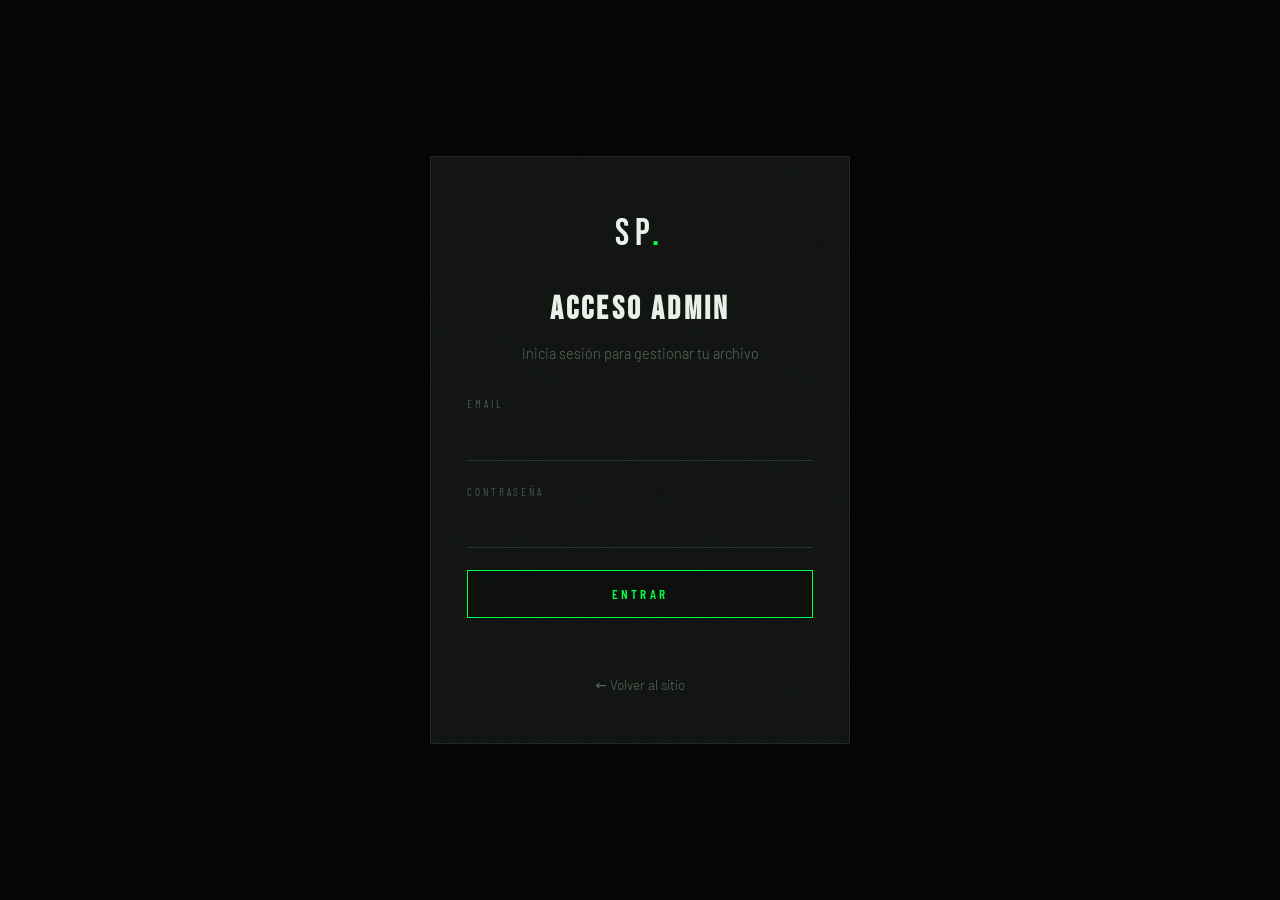
==== commit 4b489bf2: "Add files via upload" ====
--- a/admin.html
+++ b/admin.html
@@ -18,7 +18,6 @@
 <div class="cursor-dot"></div>
 <div class="cursor-ring"></div>
 
-<!-- LOGIN -->
 <section class="auth-wrap" id="authWrap">
   <div class="auth-card">
     <a href="index.html" class="auth-logo">SP<span class="accent">.</span></a>
@@ -34,7 +33,6 @@
   </div>
 </section>
 
-<!-- DASHBOARD -->
 <section class="dashboard" id="dashboard" hidden>
   <aside class="dash-sidebar">
     <div class="dash-brand">
@@ -44,6 +42,7 @@
     <nav class="dash-nav">
       <button class="dash-nav-btn active" data-tab="upload"><i>⬆</i>Subir fotos</button>
       <button class="dash-nav-btn" data-tab="gallery"><i>▦</i>Galería</button>
+      <button class="dash-nav-btn" data-tab="texts"><i>✎</i>Textos</button>
       <button class="dash-nav-btn" data-tab="profile"><i>◍</i>Perfil</button>
       <button class="dash-nav-btn" data-tab="contact"><i>✉</i>Contacto</button>
       <button class="dash-nav-btn" data-tab="stats"><i>◫</i>Estadísticas</button>
@@ -56,14 +55,50 @@
 
   <main class="dash-main">
     <header class="dash-top">
-      <div>
-        <p class="section-kicker">— Panel</p>
-        <h1 class="dash-title" id="dashTitle">Subir fotos</h1>
-      </div>
+      <p class="section-kicker">— Panel</p>
+      <h1 class="dash-title" id="dashTitle">Subir fotos</h1>
       <a href="index.html" class="btn btn-ghost btn-sm">Ver sitio →</a>
     </header>
 
-    <!-- UPLOAD -->
+    <div class="schema-alert" id="schemaAlert" hidden>
+      <div class="sa-body">
+        <h3>Falta actualizar la base de datos</h3>
+        <p>Sin esto no se guardan portada, encuadre, exposición ni textos. Supabase → SQL Editor → pegar y ejecutar:</p>
+        <pre id="schemaSql">alter table portfolio_images
+  add column if not exists file_size bigint,
+  add column if not exists file_format text,
+  add column if not exists thumb_url text,
+  add column if not exists is_featured boolean not null default false,
+  add column if not exists focus_x real not null default 50,
+  add column if not exists focus_y real not null default 50,
+  add column if not exists cover_zoom real not null default 1,
+  add column if not exists cover_bright real not null default 1,
+  add column if not exists cover_scrim real not null default 0.55;
+
+create table if not exists site_texts (
+  lang text primary key,
+  hero_kicker text, hero_t1 text, hero_t2 text, hero_t3 text,
+  hero_sub text, hero_cta text,
+  about_title text, about_bio text,
+  contact_title text, contact_lead text,
+  updated_at timestamptz not null default now()
+);
+
+alter table site_texts enable row level security;
+
+drop policy if exists "Public read texts" on site_texts;
+create policy "Public read texts" on site_texts for select using (true);
+
+drop policy if exists "Admin write texts" on site_texts;
+create policy "Admin write texts" on site_texts for all
+  using (auth.role() = 'authenticated') with check (auth.role() = 'authenticated');</pre>
+      </div>
+      <div class="sa-actions">
+        <button class="btn btn-ghost btn-sm" id="copySql">Copiar SQL</button>
+        <button class="btn btn-primary btn-sm" id="retrySchema"><span>Reintentar</span></button>
+      </div>
+    </div>
+
     <section class="dash-panel active" data-panel="upload">
       <div class="upload-card">
         <div class="upload-head">
@@ -75,14 +110,12 @@
           </div>
           <p class="upload-note">Se genera una miniatura optimizada por foto. El original queda intacto.</p>
         </div>
-
         <div class="drop-zone" id="dropZone" role="button" tabindex="0">
           <div class="dz-icon">⬆</div>
           <h3>Arrastra imágenes aquí</h3>
           <p>o haz clic para seleccionar · JPG · PNG · WEBP · múltiple</p>
         </div>
         <input type="file" id="fileInput" accept="image/jpeg,image/png,image/webp" multiple hidden>
-
         <div class="upload-opts" id="uploadOpts" hidden>
           <div class="upload-queue" id="uploadQueue"></div>
           <div class="upload-summary" id="uploadSummary"></div>
@@ -95,8 +128,20 @@
       </div>
     </section>
 
-    <!-- GALLERY -->
     <section class="dash-panel" data-panel="gallery">
+      <div class="cover-card" id="coverCard">
+        <div class="cc-thumb" id="ccThumb"><img id="coverImg" alt=""><span class="cc-ph">⬡</span></div>
+        <div class="cc-info">
+          <p class="section-kicker">— Portada del inicio</p>
+          <h3 id="coverTitle">Cargando…</h3>
+          <p class="cc-meta" id="coverMeta"></p>
+        </div>
+        <div class="cc-actions">
+          <button class="btn btn-ghost btn-sm" id="coverFrame" hidden>Encuadrar</button>
+          <button class="btn btn-ghost btn-sm" id="coverClear" hidden>Quitar</button>
+        </div>
+      </div>
+
       <div class="gal-toolbar">
         <div class="gt-filters">
           <select id="filterCategory" aria-label="Categoría">
@@ -130,6 +175,7 @@
         </select>
         <button class="btn btn-ghost btn-sm" id="bulkApply">Mover</button>
         <button class="btn btn-ghost btn-sm" id="bulkDuplicate">Duplicar en</button>
+        <button class="btn btn-ghost btn-sm" id="bulkFeature">★ Portada</button>
         <button class="btn btn-danger btn-sm" id="bulkDelete">Eliminar</button>
         <button class="bulk-clear" id="bulkClear" aria-label="Limpiar selección">✕</button>
       </div>
@@ -137,37 +183,51 @@
       <div class="admin-gallery" id="adminGallery"></div>
     </section>
 
-    <!-- PROFILE -->
+    <section class="dash-panel" data-panel="texts">
+      <div class="panel-card wide">
+        <h3>Textos del sitio</h3>
+        <p class="pe-note mb center">Cada idioma guarda su propio texto. Un campo vacío usa el texto por defecto de ese idioma.</p>
+        <div class="lang-tabs" id="textLangs">
+          <button class="chip-toggle" data-lang="es" aria-pressed="true">Español</button>
+          <button class="chip-toggle" data-lang="en" aria-pressed="false">English</button>
+          <button class="chip-toggle" data-lang="pt" aria-pressed="false">Português</button>
+        </div>
+        <div id="textFields"></div>
+        <div class="text-actions">
+          <button class="btn btn-ghost btn-sm" id="copyFromEs">Copiar desde Español</button>
+          <button class="btn btn-ghost btn-sm" id="clearTexts">Vaciar campos</button>
+          <button class="btn btn-primary" id="saveTexts"><span>Guardar textos</span></button>
+        </div>
+      </div>
+    </section>
+
     <section class="dash-panel" data-panel="profile">
       <div class="panel-card">
-        <h3>Identidad</h3>
+        <h3>Foto de perfil</h3>
         <div class="profile-editor">
           <div class="pe-thumb"><img id="adminProfileImg" alt="Perfil"></div>
-          <div>
+          <div class="pe-side">
             <button class="btn btn-ghost btn-sm" id="profilePick">Cambiar foto</button>
             <input type="file" id="profileImgInput" accept="image/jpeg,image/png,image/webp" hidden>
             <p class="pe-note">Vertical 3:4 · se optimiza al subir</p>
+            <p class="pe-note">La biografía se edita en la pestaña <b>Textos</b>, idioma por idioma.</p>
           </div>
         </div>
-        <div class="field"><label>Biografía</label><textarea id="adminBio" rows="8"></textarea></div>
-        <button class="btn btn-primary" id="saveProfile"><span>Guardar perfil</span></button>
-      </div>
-    </section>
-
-    <!-- CONTACT -->
+      </div>
+    </section>
+
     <section class="dash-panel" data-panel="contact">
       <div class="panel-card">
         <h3>Canales públicos</h3>
-        <p class="pe-note mb">Estos tres datos alimentan los botones de la sección Contacto.</p>
+        <p class="pe-note mb center">Estos tres datos alimentan los botones de la sección Contacto.</p>
         <div class="field"><label>Email</label><input type="email" id="setEmail" placeholder="hola@santiagofoto.com"></div>
         <div class="field"><label>WhatsApp</label><input type="text" id="setWhatsapp" placeholder="+54 11 0000-0000"></div>
         <div class="field"><label>Instagram</label><input type="text" id="setInstagram" placeholder="@santiagofoto"></div>
         <div class="field"><label>Ubicación (pie de página)</label><input type="text" id="setLocation" placeholder="Buenos Aires, Argentina"></div>
-        <button class="btn btn-primary" id="saveSettings"><span>Guardar contacto</span></button>
-      </div>
-    </section>
-
-    <!-- STATS -->
+        <div class="center"><button class="btn btn-primary" id="saveSettings"><span>Guardar contacto</span></button></div>
+      </div>
+    </section>
+
     <section class="dash-panel" data-panel="stats">
       <div class="stats-grid">
         <div class="stat-card"><span class="stat-num" id="sTotal">0</span><span class="stat-lbl">Fotos en archivo</span></div>
@@ -184,6 +244,56 @@
     </section>
   </main>
 </section>
+
+<div class="frame-modal" id="frameModal" aria-hidden="true">
+  <div class="fm-card">
+    <header class="fm-head">
+      <p class="section-kicker">— Portada del inicio</p>
+      <h3>Encuadre y luz</h3>
+      <button class="fm-close" id="fmClose" aria-label="Cerrar">✕</button>
+    </header>
+
+    <div class="fm-devices">
+      <button class="chip-toggle" id="fmDesktop" aria-pressed="true">Desktop</button>
+      <button class="chip-toggle" id="fmMobile" aria-pressed="false">Celular</button>
+      <span class="fm-note">Arrastrá la foto para elegir qué se ve · rueda o slider para acercar</span>
+    </div>
+
+    <div class="fm-stage-wrap">
+      <div class="fm-stage" id="fmStage">
+        <img id="fmImg" alt="">
+        <div class="fm-scrim"></div>
+        <div class="fm-thirds" id="fmThirds" hidden></div>
+        <div class="fm-ghost" id="fmGhost"><span>CAPTURA</span><span>EL</span><span>INSTANTE</span></div>
+        <div class="fm-reticle" id="fmReticle"></div>
+      </div>
+    </div>
+
+    <div class="fm-tools">
+      <label class="fm-ctl"><span>Zoom</span><input type="range" id="fmZoom" min="100" max="260" step="1" value="100"><b id="fmZoomOut">100%</b></label>
+      <label class="fm-ctl"><span>Exposición</span><input type="range" id="fmBright" min="60" max="190" step="1" value="100"><b id="fmBrightOut">100%</b></label>
+      <label class="fm-ctl"><span>Velo</span><input type="range" id="fmScrim" min="0" max="100" step="1" value="55"><b id="fmScrimOut">55%</b></label>
+    </div>
+    <div class="fm-tools">
+      <div class="fm-presets">
+        <button data-fx="50" data-fy="50">Centro</button>
+        <button data-fx="50" data-fy="0">Arriba</button>
+        <button data-fx="50" data-fy="100">Abajo</button>
+        <button data-fx="0" data-fy="50">Izq</button>
+        <button data-fx="100" data-fy="50">Der</button>
+      </div>
+      <button class="chip-toggle" id="fmTextBtn" aria-pressed="true">Texto</button>
+      <button class="chip-toggle" id="fmGridBtn" aria-pressed="false">Guías</button>
+      <span class="fm-read" id="fmRead">X 50 · Y 50</span>
+    </div>
+
+    <footer class="fm-actions">
+      <button class="btn btn-ghost btn-sm" id="fmReset">Restablecer</button>
+      <button class="btn btn-ghost btn-sm" id="fmCancel">Cancelar</button>
+      <button class="btn btn-primary" id="fmSave"><span>Guardar portada</span></button>
+    </footer>
+  </div>
+</div>
 
 <div class="toast-wrap" id="toasts"></div>
 
--- a/style.css
+++ b/style.css
@@ -1,11 +1,12 @@
 /* ══════════ TOKENS ══════════ */
 *{margin:0;padding:0;box-sizing:border-box}
+[hidden]{display:none!important}
 :root{
   --bg:#000;--bg2:#070907;--surface:#0D100D;--surface2:#131713;--line:#1E241E;--line2:#2A322A;
   --text:#E9EFE9;--dim:#7E887E;--dim2:#5A635A;
   --acid:#00FF41;--acid-deep:#00B32D;--cyan:#00E5FF;--magenta:#FF2D95;--amber:#FFB020;
-  --danger:#FF3B3B;--ok:#00FF41;
-  --nav-h:74px;
+  --danger:#FF3B3B;
+  --nav-h:76px;--nav-stuck:62px;
   --t:.3s cubic-bezier(.22,.61,.36,1);
   --glow:0 0 22px rgba(0,255,65,.28);
 }
@@ -14,28 +15,34 @@
 a{color:inherit;text-decoration:none}
 button{font-family:inherit;background:none;border:none;color:inherit;cursor:pointer}
 input,select,textarea{font-family:inherit;font-size:1rem;color:var(--text)}
-img{max-width:100%;display:block}
+img{max-width:100%;display:block;-webkit-user-drag:none;user-select:none;-webkit-touch-callout:none;pointer-events:none}
 ul{list-style:none}
 .container{width:min(1300px,92%);margin:0 auto}
 .accent{color:var(--acid)}
+.center{text-align:center}
 .mt{margin-top:34px}.mb{margin-bottom:22px}
 ::selection{background:var(--acid);color:#000}
 :focus-visible{outline:2px solid var(--acid);outline-offset:3px}
 
-/* scrollbar propia */
 *{scrollbar-width:thin;scrollbar-color:#1d2a1d #060806}
-::-webkit-scrollbar{width:11px;height:11px}
+::-webkit-scrollbar{width:11px;height:9px}
 ::-webkit-scrollbar-track{background:#060806}
 ::-webkit-scrollbar-thumb{background:linear-gradient(180deg,var(--acid),#046b21);border:3px solid #060806;border-radius:99px}
 ::-webkit-scrollbar-thumb:hover{background:var(--acid)}
 ::-webkit-scrollbar-corner{background:#060806}
 
-/* ══════════ CURSOR ══════════ */
+/* ══════════ CURSOR CON AUREOLA ══════════ */
 .cursor-dot,.cursor-ring{position:fixed;top:0;left:0;pointer-events:none;z-index:9999;border-radius:50%;opacity:0}
-.cursor-dot{width:6px;height:6px;background:var(--acid);box-shadow:0 0 10px var(--acid)}
-.cursor-ring{width:34px;height:34px;border:1px solid rgba(0,255,65,.75);transition:width .22s var(--t),height .22s var(--t),border-color .22s,background .22s}
-.cursor-ring.active{width:54px;height:54px;border-color:var(--acid);background:rgba(0,255,65,.07)}
-.cursor-ring.down{width:24px;height:24px;background:rgba(0,255,65,.2)}
+.cursor-dot{width:7px;height:7px;background:#B9FFCB;
+  box-shadow:0 0 6px var(--acid),0 0 16px rgba(0,255,65,.9),0 0 34px rgba(0,255,65,.55),0 0 64px rgba(0,255,65,.3)}
+.cursor-ring{width:34px;height:34px;border:1px solid rgba(0,255,65,.85);
+  box-shadow:0 0 16px rgba(0,255,65,.3),inset 0 0 12px rgba(0,255,65,.14);
+  transition:width .22s var(--t),height .22s var(--t),border-color .22s,background .22s,box-shadow .22s}
+.cursor-ring::after{content:"";position:absolute;inset:-16px;border-radius:50%;pointer-events:none;
+  background:radial-gradient(circle,rgba(0,255,65,.18),rgba(0,255,65,.06) 45%,transparent 70%)}
+.cursor-ring.active{width:56px;height:56px;border-color:var(--acid);background:rgba(0,255,65,.08);
+  box-shadow:0 0 28px rgba(0,255,65,.45),inset 0 0 20px rgba(0,255,65,.2)}
+.cursor-ring.down{width:24px;height:24px;background:rgba(0,255,65,.24);box-shadow:0 0 34px rgba(0,255,65,.6)}
 html.has-cursor,html.has-cursor *{cursor:none!important}
 @media (hover:none),(pointer:coarse){.cursor-dot,.cursor-ring{display:none!important}}
 
@@ -44,24 +51,55 @@
  background-image:url("data:image/svg+xml,%3Csvg xmlns='http://www.w3.org/2000/svg' width='260' height='260'%3E%3Cfilter id='n'%3E%3CfeTurbulence type='fractalNoise' baseFrequency='.85' numOctaves='2' stitchTiles='stitch'/%3E%3C/filter%3E%3Crect width='260' height='260' filter='url(%23n)'/%3E%3C/svg%3E")}
 
 /* ══════════ LOADER ══════════ */
-.loader{position:fixed;inset:0;background:#000;z-index:10000;display:flex;flex-direction:column;align-items:center;justify-content:center;gap:20px;transition:opacity .55s var(--t),visibility .55s}
+.loader{position:fixed;inset:0;background:#000;z-index:10000;display:flex;flex-direction:column;align-items:center;justify-content:center;gap:20px;transition:opacity .5s var(--t),visibility .5s}
 .loader.hide{opacity:0;visibility:hidden}
 .loader-logo{font-family:'Bebas Neue',sans-serif;font-size:4.4rem;letter-spacing:.24em;color:var(--acid);text-shadow:0 0 26px rgba(0,255,65,.55);padding-left:.24em}
 .loader-bar{width:190px;height:2px;background:#141814;overflow:hidden}
-.loader-bar i{display:block;height:100%;width:100%;background:var(--acid);transform-origin:left;transform:scaleX(0);animation:load 1.15s var(--t) forwards;box-shadow:0 0 10px var(--acid)}
+.loader-bar i{display:block;height:100%;width:100%;background:var(--acid);transform-origin:left;transform:scaleX(0);animation:load 1.05s var(--t) forwards;box-shadow:0 0 10px var(--acid)}
 .loader-txt{font-family:'Barlow Condensed',sans-serif;font-size:.7rem;letter-spacing:.34em;text-transform:uppercase;color:var(--dim2)}
 @keyframes load{to{transform:scaleX(1)}}
 
+/* ══════════ IDIOMA ══════════ */
+.lang-gate{position:fixed;inset:0;z-index:10005;background:radial-gradient(ellipse at 50% 40%,#0B120C,#000 70%);display:flex;align-items:center;justify-content:center;padding:24px;transition:opacity .5s var(--t),visibility .5s}
+.lang-gate.hide{opacity:0;visibility:hidden}
+.lg-inner{display:flex;flex-direction:column;align-items:center;text-align:center;max-width:760px;width:100%;animation:lbIn .6s var(--t)}
+.lg-logo{font-family:'Bebas Neue',sans-serif;font-size:3rem;letter-spacing:.2em;color:var(--text)}
+.lg-logo i{color:var(--acid);font-style:normal}
+.lg-kicker{font-family:'Barlow Condensed',sans-serif;font-size:.7rem;letter-spacing:.36em;text-transform:uppercase;color:var(--acid);margin:6px 0 26px}
+.lg-title{font-family:'Bebas Neue',sans-serif;font-size:clamp(2.4rem,7vw,4rem);letter-spacing:.05em;line-height:1}
+.lg-sub{color:var(--dim2);font-size:.92rem;margin:10px 0 34px}
+.lg-options{display:grid;grid-template-columns:repeat(3,1fr);gap:14px;width:100%}
+.lg-opt{position:relative;display:flex;flex-direction:column;align-items:center;gap:4px;padding:26px 14px;background:var(--surface);border:1px solid var(--line);overflow:hidden;transition:transform .3s var(--t),border-color .3s,box-shadow .3s}
+.lg-opt::before{content:"";position:absolute;inset:0;background:var(--net);transform:translateY(101%);transition:transform .4s cubic-bezier(.7,0,.3,1)}
+.lg-opt>*{position:relative;z-index:1;transition:color .28s}
+.lg-opt b{font-family:'Bebas Neue',sans-serif;font-size:2.2rem;letter-spacing:.1em;color:var(--net)}
+.lg-opt span{font-size:1rem;color:var(--text)}
+.lg-opt i{font-style:normal;font-family:'Barlow Condensed',sans-serif;font-size:.64rem;letter-spacing:.24em;text-transform:uppercase;color:var(--dim2)}
+.lg-opt:hover{transform:translateY(-5px);border-color:var(--net);box-shadow:0 20px 44px -24px var(--net)}
+.lg-opt:hover::before{transform:translateY(0)}
+.lg-opt:hover b,.lg-opt:hover span,.lg-opt:hover i{color:#000}
+.lg-opt.suggest{border-color:var(--net);box-shadow:0 0 0 1px var(--net),0 0 30px -14px var(--net)}
+@media(max-width:640px){.lg-options{grid-template-columns:1fr;max-width:320px}.lg-opt{flex-direction:row;justify-content:center;gap:12px;padding:16px}}
+
+.lang-switch{display:flex;border:1px solid var(--line2);background:rgba(9,12,9,.7)}
+.lang-switch button{padding:6px 9px;font-family:'Barlow Condensed',sans-serif;font-size:.7rem;letter-spacing:.16em;color:var(--dim2);transition:var(--t)}
+.lang-switch button+button{border-left:1px solid var(--line)}
+.lang-switch button:hover{color:var(--text);background:rgba(255,255,255,.03)}
+.lang-switch button.on{color:#000;background:var(--acid);font-weight:600}
+.mm-lang{padding-top:18px!important;display:flex;justify-content:center}
+.mm-lang .lang-switch button{font-size:1rem;padding:8px 14px}
+
 /* ══════════ NAV ══════════ */
-.nav{position:fixed;top:0;left:0;right:0;height:var(--nav-h);z-index:100;padding:0 4%;display:flex;justify-content:space-between;align-items:center;background:linear-gradient(180deg,rgba(0,0,0,.92),rgba(0,0,0,0));transition:background .3s,height .3s,border-color .3s;border-bottom:1px solid transparent}
-.nav.scrolled{height:62px;background:rgba(4,6,4,.96);border-bottom-color:var(--line)}
-.nav-logo{font-family:'Bebas Neue',sans-serif;font-size:1.65rem;letter-spacing:.16em;line-height:1}
-.nav-links{display:flex;gap:34px;font-family:'Barlow Condensed',sans-serif;text-transform:uppercase;letter-spacing:.18em;font-size:.82rem;font-weight:500}
+.nav{position:fixed;top:0;left:0;right:0;height:var(--nav-h);z-index:100;display:flex;align-items:center;justify-content:center;background:linear-gradient(180deg,rgba(0,0,0,.94),rgba(0,0,0,0));transition:background .3s,height .3s,border-color .3s;border-bottom:1px solid transparent}
+.nav.scrolled{height:var(--nav-stuck);background:rgba(4,6,4,.97);border-bottom-color:var(--line)}
+.nav-inner{display:flex;align-items:center;gap:34px}
+.nav-logo{font-family:'Bebas Neue',sans-serif;font-size:1.7rem;letter-spacing:.16em;line-height:1}
+.nav-links{display:flex;gap:30px;font-family:'Barlow Condensed',sans-serif;text-transform:uppercase;letter-spacing:.18em;font-size:.82rem;font-weight:500}
 .nav-links a{position:relative;padding:6px 0;color:var(--dim);transition:color .2s}
 .nav-links a::after{content:"";position:absolute;left:0;bottom:0;width:0;height:1px;background:var(--acid);box-shadow:0 0 8px var(--acid);transition:width .3s var(--t)}
 .nav-links a:hover,.nav-links a.active{color:var(--acid)}
 .nav-links a:hover::after,.nav-links a.active::after{width:100%}
-.nav-burger{display:none;width:28px;height:18px;position:relative}
+.nav-burger{position:absolute;right:4%;display:none;width:28px;height:18px}
 .nav-burger span{position:absolute;left:0;width:100%;height:2px;background:var(--text);transition:var(--t)}
 .nav-burger span:nth-child(1){top:0}.nav-burger span:nth-child(2){top:8px}.nav-burger span:nth-child(3){top:16px}
 .nav-burger.open span:nth-child(1){top:8px;transform:rotate(45deg)}
@@ -69,48 +107,61 @@
 .nav-burger.open span:nth-child(3){top:8px;transform:rotate(-45deg)}
 .mobile-menu{position:fixed;inset:0;background:#000;z-index:99;display:flex;align-items:center;justify-content:center;opacity:0;visibility:hidden;transition:.32s var(--t)}
 .mobile-menu.open{opacity:1;visibility:visible}
-.mobile-menu ul{text-align:center;font-family:'Bebas Neue',sans-serif;font-size:2.6rem;letter-spacing:.14em}
-.mobile-menu li{padding:12px 0}
+.mobile-menu ul{text-align:center;font-family:'Bebas Neue',sans-serif;font-size:2.4rem;letter-spacing:.14em}
+.mobile-menu li{padding:10px 0}
 .mobile-menu a{transition:color .2s}.mobile-menu a:hover{color:var(--acid)}
-.menu-secret{font-size:1.1rem;padding-top:26px}
+.menu-secret{font-size:1.1rem;padding-top:20px!important}
 .menu-secret a{color:var(--acid);opacity:.35}
-@media(max-width:900px){.nav-links{display:none}.nav-burger{display:block}}
+@media(max-width:900px){.nav-links{display:none}.nav-burger{display:block}.nav-inner{gap:18px}}
 
 /* ══════════ HERO ══════════ */
-.hero{position:relative;min-height:100svh;display:flex;align-items:center;padding:calc(var(--nav-h) + 40px) 0 100px;overflow:hidden}
-.hero-grid{position:absolute;inset:0;opacity:.16;background-image:linear-gradient(rgba(0,255,65,.16) 1px,transparent 1px),linear-gradient(90deg,rgba(0,255,65,.16) 1px,transparent 1px);background-size:78px 78px;-webkit-mask-image:radial-gradient(ellipse 70% 60% at 30% 50%,#000 20%,transparent 78%);mask-image:radial-gradient(ellipse 70% 60% at 30% 50%,#000 20%,transparent 78%)}
-.hero-glow{position:absolute;border-radius:50%;filter:blur(90px);pointer-events:none;opacity:.5}
-.hero-glow.g1{width:46vw;height:46vw;left:-8vw;top:8vh;background:radial-gradient(circle,rgba(0,255,65,.22),transparent 66%);animation:drift1 26s ease-in-out infinite}
-.hero-glow.g2{width:34vw;height:34vw;right:-6vw;bottom:-6vh;background:radial-gradient(circle,rgba(0,229,255,.14),transparent 66%);animation:drift2 32s ease-in-out infinite}
+.hero{--b:1;--s:.55;position:relative;min-height:100svh;display:flex;align-items:center;justify-content:center;text-align:center;padding:calc(var(--nav-h) + 50px) 0 120px;overflow:hidden;scroll-margin-top:var(--nav-h)}
+.hero-media{position:absolute;inset:-5% -3%;z-index:0;will-change:transform}
+.hm-inner{position:absolute;inset:0;animation:ken 40s ease-in-out infinite alternate}
+.hm-inner img{position:absolute;inset:0;width:100%;height:100%;object-fit:cover;
+  filter:brightness(var(--b)) grayscale(.22) contrast(1.04) saturate(.92);transition:object-position .5s var(--t),filter .35s}
+.hm-full{opacity:0;transition:opacity .8s var(--t)}
+.hm-full.on{opacity:1}
+@keyframes ken{0%{transform:scale(1.02)}100%{transform:scale(1.07) translate3d(-1%,.6%,0)}}
+.hero-scrim{position:absolute;inset:0;z-index:1;opacity:0;transition:opacity .6s;pointer-events:none;
+ background:
+  radial-gradient(ellipse 74% 74% at 50% 50%,rgba(0,0,0,calc(var(--s)*.62)),rgba(0,0,0,calc(var(--s)*1)) 76%),
+  linear-gradient(180deg,rgba(0,0,0,calc(var(--s)*1)) 0%,rgba(0,0,0,calc(var(--s)*.3)) 44%,rgba(0,0,0,calc(var(--s)*1)) 100%)}
+.hero.has-photo .hero-scrim{opacity:1}
+.hero-vignette{position:absolute;inset:0;z-index:1;pointer-events:none;box-shadow:inset 0 0 190px 50px rgba(0,0,0,calc(var(--s)*.8))}
+.hero-grid{position:absolute;inset:-6%;z-index:2;opacity:.15;will-change:transform;background-image:linear-gradient(rgba(0,255,65,.16) 1px,transparent 1px),linear-gradient(90deg,rgba(0,255,65,.16) 1px,transparent 1px);background-size:78px 78px;-webkit-mask-image:radial-gradient(ellipse 65% 60% at 50% 50%,#000 15%,transparent 76%);mask-image:radial-gradient(ellipse 65% 60% at 50% 50%,#000 15%,transparent 76%)}
+.hero.has-photo .hero-grid{opacity:.07}
+.hero-glows{position:absolute;inset:0;z-index:2;pointer-events:none;will-change:transform}
+.hero-glow{position:absolute;border-radius:50%;filter:blur(90px);opacity:.45;display:block}
+.hero-glow.g1{width:46vw;height:46vw;left:-6vw;top:6vh;background:radial-gradient(circle,rgba(0,255,65,.2),transparent 66%);animation:drift1 26s ease-in-out infinite}
+.hero-glow.g2{width:36vw;height:36vw;right:-6vw;bottom:-8vh;background:radial-gradient(circle,rgba(0,229,255,.14),transparent 66%);animation:drift2 32s ease-in-out infinite}
 @keyframes drift1{0%,100%{transform:translate3d(0,0,0)}50%{transform:translate3d(6vw,-5vh,0)}}
 @keyframes drift2{0%,100%{transform:translate3d(0,0,0)}50%{transform:translate3d(-5vw,4vh,0)}}
-.hero-inner{position:relative;z-index:2;display:flex;justify-content:space-between;align-items:flex-end;gap:40px}
-.hero-kicker{font-family:'Barlow Condensed',sans-serif;font-size:.8rem;letter-spacing:.34em;text-transform:uppercase;color:var(--acid);margin-bottom:26px}
-.hero-title{font-family:'Bebas Neue',sans-serif;font-size:clamp(3.4rem,13vw,11rem);line-height:.86;letter-spacing:.015em;display:flex;flex-direction:column}
+.hero-inner{position:relative;z-index:3;display:flex;justify-content:center}
+.hero-content{display:flex;flex-direction:column;align-items:center;will-change:transform;max-width:900px}
+.hero-kicker{font-family:'Barlow Condensed',sans-serif;font-size:.8rem;letter-spacing:.34em;text-transform:uppercase;color:var(--acid);margin-bottom:24px;text-shadow:0 2px 18px rgba(0,0,0,.9)}
+.hero-title{font-family:'Bebas Neue',sans-serif;font-size:clamp(3.4rem,13vw,10.5rem);line-height:.86;letter-spacing:.02em;display:flex;flex-direction:column;align-items:center;text-shadow:0 6px 44px rgba(0,0,0,.92),0 2px 10px rgba(0,0,0,.7)}
 .hero-title span{opacity:0;transform:translateY(38px);animation:rise .9s var(--t) forwards}
-.hero-title span:nth-child(2){animation-delay:.13s;padding-left:.09em;color:var(--dim)}
-.hero-title span:nth-child(3){animation-delay:.26s;color:var(--acid);text-shadow:0 0 34px rgba(0,255,65,.35)}
+.hero-title span:nth-child(2){animation-delay:.13s;color:#D6DED6;font-size:.62em}
+.hero-title span:nth-child(3){animation-delay:.26s;color:var(--acid);text-shadow:0 0 34px rgba(0,255,65,.4),0 6px 44px rgba(0,0,0,.9)}
 @keyframes rise{to{opacity:1;transform:none}}
-.hero-subtitle{max-width:500px;font-size:1.06rem;color:var(--dim);margin:30px 0 40px;opacity:0;animation:rise .9s .55s var(--t) forwards}
-.hero-actions{display:flex;align-items:center;gap:26px;flex-wrap:wrap;opacity:0;animation:rise .9s .75s var(--t) forwards}
-.hero-count{font-family:'Barlow Condensed',sans-serif;font-size:.76rem;letter-spacing:.26em;text-transform:uppercase;color:var(--dim2)}
+.hero-subtitle{max-width:520px;font-size:1.06rem;color:#B4BDB4;margin:28px auto 34px;opacity:0;animation:rise .9s .55s var(--t) forwards;text-shadow:0 2px 16px rgba(0,0,0,.9)}
+.hero-actions{display:flex;justify-content:center;gap:22px;flex-wrap:wrap;opacity:0;animation:rise .9s .72s var(--t) forwards}
+.hero-count{margin-top:22px;font-family:'Barlow Condensed',sans-serif;font-size:.74rem;letter-spacing:.26em;text-transform:uppercase;color:#9AA39A;opacity:0;animation:rise .9s .86s var(--t) forwards;text-shadow:0 2px 14px rgba(0,0,0,.9)}
 .hero-count b{color:var(--acid);font-weight:600;font-size:1.05rem}
-.hero-side{display:flex;flex-direction:column;align-items:center;gap:14px;font-family:'Barlow Condensed',sans-serif;font-size:.66rem;letter-spacing:.3em;color:var(--dim2);writing-mode:vertical-rl;padding-bottom:8px}
-.hero-side i{width:1px;height:70px;background:linear-gradient(var(--acid),transparent)}
-@media(max-width:900px){.hero-side{display:none}}
-.scroll-indicator{position:absolute;bottom:34px;left:4%;display:flex;flex-direction:column;align-items:center;gap:10px;font-family:'Barlow Condensed',sans-serif;font-size:.64rem;letter-spacing:.32em;color:var(--dim2);z-index:2}
-.scroll-line{width:1px;height:54px;background:var(--line);position:relative;overflow:hidden}
+.scroll-indicator{position:absolute;bottom:26px;left:50%;transform:translateX(-50%);display:flex;flex-direction:column;align-items:center;gap:9px;font-family:'Barlow Condensed',sans-serif;font-size:.62rem;letter-spacing:.32em;color:var(--dim2);z-index:3}
+.scroll-line{width:1px;height:46px;background:var(--line);position:relative;overflow:hidden}
 .scroll-line::after{content:"";position:absolute;left:0;width:100%;height:45%;background:var(--acid);box-shadow:0 0 8px var(--acid);animation:sc 2.2s infinite}
 @keyframes sc{0%{top:-45%}100%{top:100%}}
 
 /* ══════════ BOTONES ══════════ */
 .btn{display:inline-flex;align-items:center;justify-content:center;gap:11px;padding:15px 28px;font-family:'Barlow Condensed',sans-serif;font-size:.82rem;letter-spacing:.24em;text-transform:uppercase;font-weight:600;transition:var(--t);position:relative;overflow:hidden;border:1px solid transparent;white-space:nowrap}
-.btn span,.btn svg{position:relative;z-index:2}
-.btn-primary{border-color:var(--acid);color:var(--acid)}
+.btn span,.btn svg,.btn i{position:relative;z-index:2}
+.btn-primary{border-color:var(--acid);color:var(--acid);background:rgba(4,8,5,.55)}
 .btn-primary::before{content:"";position:absolute;inset:0;background:var(--acid);transform:translateY(101%);transition:transform .38s cubic-bezier(.7,0,.3,1)}
 .btn-primary:hover{color:#000;box-shadow:var(--glow)}
 .btn-primary:hover::before{transform:translateY(0)}
-.btn-primary[disabled]{opacity:.45;pointer-events:none}
+.btn[disabled]{opacity:.4;pointer-events:none}
 .btn-ghost{border-color:var(--line2);color:var(--dim)}
 .btn-ghost:hover{border-color:var(--acid);color:var(--acid);background:rgba(0,255,65,.05)}
 .btn-danger{border-color:rgba(255,59,59,.55);color:var(--danger)}
@@ -119,58 +170,77 @@
 .btn-full{width:100%}
 
 /* ══════════ SECCIONES ══════════ */
-.sect{padding:130px 0;position:relative;scroll-margin-top:var(--nav-h)}
-.section-head{display:flex;justify-content:space-between;align-items:flex-end;gap:24px;flex-wrap:wrap;margin-bottom:46px}
-.section-kicker{font-family:'Barlow Condensed',sans-serif;font-size:.76rem;letter-spacing:.32em;text-transform:uppercase;color:var(--acid);margin-bottom:14px}
+.sect{padding:126px 0;position:relative;scroll-margin-top:var(--nav-stuck)}
+.section-head{display:flex;flex-direction:column;align-items:center;text-align:center;gap:4px;margin-bottom:30px}
+.section-kicker{font-family:'Barlow Condensed',sans-serif;font-size:.76rem;letter-spacing:.32em;text-transform:uppercase;color:var(--acid);margin-bottom:10px}
 .section-title{font-family:'Bebas Neue',sans-serif;font-size:clamp(2.6rem,6vw,5rem);letter-spacing:.02em;line-height:.95}
-.head-note{font-family:'Barlow Condensed',sans-serif;font-size:.74rem;letter-spacing:.24em;text-transform:uppercase;color:var(--dim2)}
+.head-note{font-family:'Barlow Condensed',sans-serif;font-size:.74rem;letter-spacing:.24em;text-transform:uppercase;color:var(--dim2);margin-top:10px}
 .head-note b{color:var(--text)}
 .reveal{opacity:0;transform:translateY(26px);transition:opacity .7s var(--t),transform .7s var(--t);transition-delay:var(--d,0ms)}
 .reveal.in{opacity:1;transform:none}
 
 /* ══════════ PORTFOLIO ══════════ */
 .portfolio{background:var(--bg2);border-block:1px solid var(--line)}
-.categories{display:flex;flex-wrap:wrap;gap:2px;margin-bottom:34px;border-bottom:1px solid var(--line)}
+.categories{display:flex;flex-wrap:wrap;justify-content:center;gap:2px;margin-bottom:16px;border-bottom:1px solid var(--line)}
 .cat-btn{padding:13px 20px;font-family:'Barlow Condensed',sans-serif;font-size:.82rem;letter-spacing:.2em;text-transform:uppercase;font-weight:500;color:var(--dim);position:relative;transition:color .2s}
 .cat-btn::after{content:"";position:absolute;left:0;bottom:-1px;width:0;height:2px;background:var(--acid);box-shadow:0 0 9px var(--acid);transition:width .3s var(--t)}
 .cat-btn:hover{color:var(--text)}
 .cat-btn.active{color:var(--acid)}.cat-btn.active::after{width:100%}
 .cat-count{font-size:.68rem;color:var(--dim2);margin-left:7px}
 .cat-btn.active .cat-count{color:rgba(0,255,65,.65)}
-.gallery{display:grid;grid-template-columns:repeat(3,1fr);gap:5px}
-.gallery-item{position:relative;aspect-ratio:1/1;overflow:hidden;background:var(--surface);content-visibility:auto;contain-intrinsic-size:auto 380px}
-.gallery-item img{width:100%;height:100%;object-fit:cover;transition:transform .65s var(--t),filter .35s}
+
+.lighttable{position:sticky;top:var(--nav-stuck);z-index:40;display:flex;align-items:center;justify-content:center;gap:14px;flex-wrap:wrap;background:rgba(9,12,9,.985);border:1px solid var(--line);padding:11px 16px;margin:0 auto 18px;box-shadow:0 16px 34px -26px #000}
+.lt-ctl{display:flex;align-items:center;gap:11px;white-space:nowrap;background:var(--surface);border:1px solid var(--line2);padding:7px 14px}
+.lt-ctl span{font-family:'Barlow Condensed',sans-serif;font-size:.7rem;letter-spacing:.24em;text-transform:uppercase;color:var(--dim)}
+.lt-ctl b{font-family:'Barlow Condensed',sans-serif;font-size:.8rem;color:var(--acid);min-width:30px;text-align:right}
+.lt-btn{display:inline-flex;align-items:center;gap:8px;padding:9px 16px;border:1px solid var(--line2);background:var(--surface);font-family:'Barlow Condensed',sans-serif;font-size:.74rem;letter-spacing:.2em;text-transform:uppercase;color:var(--dim);transition:var(--t)}
+.lt-btn i{font-style:normal;font-size:.9rem}
+.lt-btn:hover{color:var(--text);border-color:var(--dim2);background:var(--surface2)}
+.lt-btn:active{transform:scale(.96)}
+.lt-shuffle{border-color:rgba(255,45,149,.5);color:var(--magenta)}
+.lt-shuffle:hover{background:rgba(255,45,149,.12);border-color:var(--magenta);color:var(--magenta);box-shadow:0 0 20px -10px var(--magenta)}
+.lt-read{font-family:'Barlow Condensed',sans-serif;font-size:.68rem;letter-spacing:.2em;text-transform:uppercase;color:var(--dim2);border-left:1px solid var(--line2);padding-left:14px}
+.lt-read b{color:var(--acid)}
+@media(max-width:900px){.lighttable{position:static;gap:9px;padding:11px 10px}.lt-read{border-left:none;padding-left:0;width:100%;text-align:center}}
+
+input[type=range]{-webkit-appearance:none;appearance:none;background:transparent;height:18px;width:150px;flex:none}
+input[type=range]::-webkit-slider-runnable-track{height:3px;background:linear-gradient(90deg,var(--acid-deep),var(--line2));border-radius:2px}
+input[type=range]::-webkit-slider-thumb{-webkit-appearance:none;width:15px;height:15px;margin-top:-6px;border-radius:50%;background:var(--acid);border:2px solid #04120A;box-shadow:0 0 10px rgba(0,255,65,.7);transition:transform .15s}
+input[type=range]:hover::-webkit-slider-thumb,input[type=range]:active::-webkit-slider-thumb{transform:scale(1.2)}
+input[type=range]::-moz-range-track{height:3px;background:var(--line2);border-radius:2px}
+input[type=range]::-moz-range-progress{height:3px;background:var(--acid);border-radius:2px}
+input[type=range]::-moz-range-thumb{width:13px;height:13px;border:2px solid #04120A;border-radius:50%;background:var(--acid);box-shadow:0 0 10px rgba(0,255,65,.7)}
+
+.gallery{display:grid;grid-template-columns:repeat(auto-fill,minmax(min(250px,100%),1fr));gap:5px}
+.gallery-item{position:relative;aspect-ratio:1/1;overflow:hidden;background:var(--surface);content-visibility:auto;contain-intrinsic-size:auto 250px}
+.gallery-item img{width:100%;height:100%;object-fit:cover;transition:transform .6s var(--t),filter .35s}
 .gallery-item::after{content:"";position:absolute;inset:0;border:1px solid transparent;transition:border-color .3s;pointer-events:none}
-.gallery-overlay{position:absolute;inset:0;background:linear-gradient(180deg,rgba(0,0,0,.1) 35%,rgba(0,0,0,.86));opacity:0;transition:opacity .3s;display:flex;align-items:flex-end;justify-content:space-between;padding:18px}
-.gallery-overlay span{font-family:'Barlow Condensed',sans-serif;font-size:.72rem;letter-spacing:.24em;text-transform:uppercase;color:var(--acid)}
-.gallery-overlay i{font-style:normal;color:var(--text);font-size:1.1rem}
+.gallery-overlay{position:absolute;inset:0;background:linear-gradient(180deg,rgba(0,0,0,.05) 35%,rgba(0,0,0,.86));opacity:0;transition:opacity .3s;display:flex;align-items:flex-end;justify-content:space-between;padding:14px}
+.gallery-overlay span{font-family:'Barlow Condensed',sans-serif;font-size:.68rem;letter-spacing:.22em;text-transform:uppercase;color:var(--acid)}
+.gallery-overlay i{font-style:normal;color:var(--text);font-size:1rem}
 .gallery-item:hover img{transform:scale(1.07);filter:brightness(.62)}
 .gallery-item:hover .gallery-overlay{opacity:1}
 .gallery-item:hover::after{border-color:rgba(0,255,65,.4)}
+.gi-star{position:absolute;top:8px;left:9px;z-index:2;color:var(--amber);font-size:.8rem;text-shadow:0 0 12px rgba(255,176,32,.8)}
 .gallery-empty{grid-column:1/-1;text-align:center;padding:90px 20px;color:var(--dim2);font-family:'Barlow Condensed',sans-serif;letter-spacing:.24em;text-transform:uppercase;border:1px dashed var(--line)}
-@media(max-width:900px){.gallery{grid-template-columns:repeat(2,1fr)}}
-@media(max-width:520px){.gallery{grid-template-columns:repeat(2,1fr);gap:3px}}
 
 /* ══════════ ABOUT ══════════ */
-.about-grid{display:grid;grid-template-columns:.85fr 1.15fr;gap:80px;align-items:center}
-.about-photo{position:relative;aspect-ratio:3/4;background:var(--surface)}
+.about-wrap{display:flex;flex-direction:column;align-items:center;text-align:center;gap:56px}
+.about-photo{position:relative;width:min(360px,82%);aspect-ratio:3/4;background:var(--surface)}
 .about-photo img{width:100%;height:100%;object-fit:cover;filter:grayscale(28%) contrast(1.05)}
-.about-photo-frame{position:absolute;inset:0;border:1px solid var(--acid);transform:translate(18px,18px);box-shadow:0 0 34px rgba(0,255,65,.14);pointer-events:none}
-.about-tag{position:absolute;left:-10px;bottom:22px;background:var(--acid);color:#000;font-family:'Barlow Condensed',sans-serif;font-size:.64rem;letter-spacing:.24em;text-transform:uppercase;padding:5px 12px;font-weight:600}
-.about-bio{color:var(--dim);font-size:1.06rem;margin:22px 0 34px;max-width:560px;white-space:pre-line}
-.stats{display:grid;grid-template-columns:repeat(3,1fr);gap:24px;padding-top:26px;border-top:1px solid var(--line);margin-bottom:30px}
-.stat-num{font-family:'Bebas Neue',sans-serif;font-size:clamp(2.2rem,5vw,3.4rem);color:var(--acid);line-height:1;text-shadow:0 0 18px rgba(0,255,65,.25)}
-.stat-lbl{display:block;font-family:'Barlow Condensed',sans-serif;font-size:.7rem;letter-spacing:.26em;text-transform:uppercase;color:var(--dim2);margin-top:6px}
-.signature{font-family:'Bebas Neue',sans-serif;font-size:2.4rem;letter-spacing:.14em;font-style:italic;opacity:.65}
-@media(max-width:900px){.about-grid{grid-template-columns:1fr;gap:56px}.about-photo-frame{transform:translate(12px,12px)}.stats{gap:12px}}
+.about-photo-frame{position:absolute;inset:0;border:1px solid var(--acid);transform:translate(16px,16px);box-shadow:0 0 34px rgba(0,255,65,.14);pointer-events:none}
+.about-tag{position:absolute;left:50%;transform:translateX(-50%);bottom:-13px;background:var(--acid);color:#000;font-family:'Barlow Condensed',sans-serif;font-size:.62rem;letter-spacing:.24em;text-transform:uppercase;padding:5px 14px;font-weight:600;white-space:nowrap}
+.about-content{display:flex;flex-direction:column;align-items:center;max-width:660px}
+.about-bio{color:var(--dim);font-size:1.08rem;margin:22px auto 30px;white-space:pre-line}
+.signature{font-family:'Bebas Neue',sans-serif;font-size:2.4rem;letter-spacing:.14em;font-style:italic;opacity:.65;padding-top:22px;border-top:1px solid var(--line);width:min(420px,100%)}
+@media(max-width:560px){.about-wrap{gap:48px}}
 
 /* ══════════ CONTACTO ══════════ */
 .contact{background:var(--bg2);border-top:1px solid var(--line);overflow:hidden;text-align:center}
 .contact-aura{position:absolute;left:50%;top:35%;width:70vw;height:70vw;max-width:900px;max-height:900px;transform:translate(-50%,-50%);background:radial-gradient(circle,rgba(0,255,65,.09),rgba(255,45,149,.05) 45%,transparent 68%);filter:blur(60px);pointer-events:none}
 .contact .container{position:relative;z-index:2}
-.contact-head{max-width:640px;margin:0 auto 60px}
-.contact-head .section-kicker{color:var(--acid)}
-.contact-lead{color:var(--dim);margin-top:18px;font-size:1.04rem}
+.contact-head{max-width:640px;margin:0 auto 56px}
+.contact-lead{color:var(--dim);margin-top:16px;font-size:1.04rem}
 .social-grid{display:grid;grid-template-columns:repeat(3,1fr);gap:18px;max-width:1000px;margin:0 auto}
 .social-card{position:relative;display:flex;flex-direction:column;align-items:center;gap:10px;padding:44px 24px 34px;background:var(--surface);border:1px solid var(--line);overflow:hidden;transition:transform .35s var(--t),border-color .35s,box-shadow .35s}
 .social-card::before{content:"";position:absolute;inset:0;background:var(--net);transform:translateY(101%);transition:transform .42s cubic-bezier(.7,0,.3,1);z-index:0}
@@ -188,44 +258,54 @@
 
 /* ══════════ FOOTER ══════════ */
 .footer{padding:44px 0;border-top:1px solid var(--line);background:#000}
-.footer-inner{display:flex;justify-content:space-between;align-items:center;gap:18px;flex-wrap:wrap}
-.footer-logo{font-family:'Bebas Neue',sans-serif;font-size:1.5rem;letter-spacing:.16em}
+.footer-inner{display:flex;flex-direction:column;align-items:center;text-align:center;gap:10px}
+.footer-logo{font-family:'Bebas Neue',sans-serif;font-size:1.6rem;letter-spacing:.16em}
 .footer-copy{font-family:'Barlow Condensed',sans-serif;font-size:.72rem;letter-spacing:.2em;color:var(--dim2);text-transform:uppercase}
-.footer-secret{color:var(--acid);font-size:1rem;opacity:.08;transition:opacity .3s,text-shadow .3s}
+.footer-legal{font-family:'Barlow Condensed',sans-serif;font-size:.64rem;letter-spacing:.24em;color:#3E463E;text-transform:uppercase}
+.footer-secret{color:var(--acid);font-size:1rem;opacity:.1;transition:opacity .3s,text-shadow .3s;margin-top:4px}
 .footer-secret:hover{opacity:1;text-shadow:0 0 14px var(--acid)}
 
 /* ══════════ LIGHTBOX ══════════ */
 .lightbox{position:fixed;inset:0;background:rgba(0,0,0,.985);z-index:1000;display:none;align-items:center;justify-content:center;padding:76px 84px}
 .lightbox.open{display:flex}
-.lightbox img{max-width:100%;max-height:calc(100svh - 150px);object-fit:contain;animation:lbIn .32s var(--t)}
-@keyframes lbIn{from{opacity:0;transform:scale(.985)}to{opacity:1;transform:none}}
-.lb-top{position:absolute;top:0;left:0;right:0;height:64px;display:flex;align-items:center;gap:22px;padding:0 22px;border-bottom:1px solid var(--line)}
+.lb-stage{position:relative;display:flex;align-items:center;justify-content:center;overflow:hidden;max-width:100%;max-height:calc(100svh - 150px);background:#050705}
+.lb-thumb{max-width:100%;max-height:calc(100svh - 150px);object-fit:contain;filter:blur(16px) brightness(.55)}
+.lb-full{position:absolute;inset:0;width:100%;height:100%;object-fit:contain;opacity:0;transition:opacity .35s var(--t);pointer-events:auto}
+.lb-full.on{opacity:1}
+.lb-load{position:absolute;top:0;left:0;height:2px;width:30%;background:var(--acid);box-shadow:0 0 10px var(--acid);opacity:0;transition:opacity .2s}
+.lb-load.on{opacity:1;animation:lbLoad 1.1s ease-in-out infinite}
+@keyframes lbLoad{0%{left:-30%}100%{left:100%}}
+.lb-top{position:absolute;top:0;left:0;right:0;height:64px;display:flex;align-items:center;justify-content:center;gap:22px;padding:0 62px;border-bottom:1px solid var(--line)}
 .lb-cat{font-family:'Barlow Condensed',sans-serif;font-size:.76rem;letter-spacing:.28em;text-transform:uppercase;color:var(--acid)}
-.lb-count{font-family:'Barlow Condensed',sans-serif;font-size:.76rem;letter-spacing:.24em;color:var(--dim);margin-left:auto}
-.lb-close{width:40px;height:40px;font-size:1.15rem;color:var(--dim);transition:color .2s}
+.lb-count{font-family:'Barlow Condensed',sans-serif;font-size:.76rem;letter-spacing:.24em;color:var(--dim)}
+.lb-close{position:absolute;right:14px;width:40px;height:40px;font-size:1.15rem;color:var(--dim);transition:color .2s}
 .lb-close:hover{color:var(--acid)}
 .lb-nav{position:absolute;top:50%;transform:translateY(-50%);width:56px;height:80px;font-size:2.4rem;color:var(--dim);transition:color .2s,background .2s}
 .lb-nav:hover{color:var(--acid);background:rgba(0,255,65,.06)}
 .lb-prev{left:8px}.lb-next{right:8px}
 .lb-hint{position:absolute;bottom:16px;left:0;right:0;text-align:center;font-family:'Barlow Condensed',sans-serif;font-size:.66rem;letter-spacing:.28em;text-transform:uppercase;color:var(--dim2)}
-@media(max-width:700px){.lightbox{padding:70px 10px}.lb-nav{width:44px;height:64px;font-size:1.9rem}.lb-hint{display:none}}
-
-/* ══════════ MODAL SECRETO ══════════ */
+@media(max-width:700px){.lightbox{padding:70px 8px}.lb-nav{width:42px;height:64px;font-size:1.8rem}.lb-hint{display:none}.lb-stage,.lb-thumb{max-height:calc(100svh - 140px)}}
+@keyframes lbIn{from{opacity:0;transform:scale(.985)}to{opacity:1;transform:none}}
+
+.guard-note{position:fixed;left:50%;bottom:30px;transform:translate(-50%,16px);z-index:1300;background:rgba(6,8,6,.96);border:1px solid rgba(255,176,32,.5);color:var(--amber);font-family:'Barlow Condensed',sans-serif;font-size:.72rem;letter-spacing:.22em;text-transform:uppercase;padding:11px 20px;opacity:0;visibility:hidden;transition:.3s var(--t);pointer-events:none;text-align:center}
+.guard-note.show{opacity:1;visibility:visible;transform:translate(-50%,0)}
+
 .secret-modal{position:fixed;inset:0;z-index:1001;background:rgba(0,0,0,.96);display:none;align-items:center;justify-content:center;padding:20px}
 .secret-modal.open{display:flex}
-.sm-card{position:relative;width:min(400px,100%);background:var(--surface);border:1px solid var(--acid);padding:40px 32px;box-shadow:0 0 60px -18px rgba(0,255,65,.5);animation:lbIn .3s var(--t)}
+.sm-card{position:relative;width:min(400px,100%);background:var(--surface);border:1px solid var(--acid);padding:40px 32px;text-align:center;box-shadow:0 0 60px -18px rgba(0,255,65,.5);animation:lbIn .3s var(--t)}
 .sm-title{font-family:'Bebas Neue',sans-serif;font-size:2.6rem;letter-spacing:.16em;margin-bottom:22px}
 .sm-close{position:absolute;top:12px;right:14px;color:var(--dim);font-size:1rem}
 .sm-close:hover{color:var(--acid)}
 .sm-msg{margin-top:14px;font-size:.85rem;min-height:20px;color:var(--dim)}
 .sm-msg.err{color:var(--danger)}.sm-msg.ok{color:var(--acid)}
 
-/* ══════════ FORM FIELDS ══════════ */
+/* ══════════ FIELDS ══════════ */
 .field{margin-bottom:22px;text-align:left}
 .field label{display:block;font-family:'Barlow Condensed',sans-serif;font-size:.7rem;letter-spacing:.26em;text-transform:uppercase;color:var(--dim2);margin-bottom:8px}
 .field input,.field select,.field textarea{width:100%;background:transparent;border:none;border-bottom:1px solid var(--line2);padding:10px 0;transition:border-color .2s}
 .field input:focus,.field select:focus,.field textarea:focus{outline:none;border-color:var(--acid)}
-.field textarea{resize:vertical;min-height:110px;line-height:1.6}
+.field textarea{resize:vertical;min-height:96px;line-height:1.6}
+.field .hint{display:block;font-size:.72rem;color:#4C554C;margin-top:6px}
 select{appearance:none;-webkit-appearance:none;background-image:url("data:image/svg+xml,%3Csvg xmlns='http://www.w3.org/2000/svg' viewBox='0 0 12 12' fill='none' stroke='%2300FF41' stroke-width='1.6'%3E%3Cpath d='M2 4.5l4 4 4-4'/%3E%3C/svg%3E");background-repeat:no-repeat;background-position:right 6px center;background-size:12px;padding-right:26px}
 select option{background:#0D100D;color:var(--text)}
 
@@ -236,46 +316,60 @@
 .auth-card h2{font-family:'Bebas Neue',sans-serif;font-size:2rem;letter-spacing:.1em}
 .auth-sub{color:var(--dim2);font-size:.9rem;margin:6px 0 30px}
 .auth-form{text-align:left}
-.auth-msg{margin-top:14px;font-size:.85rem;min-height:20px;color:var(--dim)}
+.auth-msg{margin-top:14px;font-size:.85rem;min-height:20px;color:var(--dim);text-align:center}
 .auth-msg.err{color:var(--danger)}.auth-msg.ok{color:var(--acid)}
 .auth-back{display:inline-block;margin-top:22px;font-size:.85rem;color:var(--dim2);transition:color .2s}
 .auth-back:hover{color:var(--acid)}
 
 /* ══════════ DASHBOARD ══════════ */
 .dashboard{display:grid;grid-template-columns:242px 1fr;min-height:100svh}
-.dashboard[hidden]{display:none}
 .dash-sidebar{background:var(--bg2);border-right:1px solid var(--line);padding:24px 18px;display:flex;flex-direction:column;gap:26px;position:sticky;top:0;height:100svh}
-.dash-brand{display:flex;align-items:baseline;gap:12px}
+.dash-brand{display:flex;align-items:baseline;gap:12px;justify-content:center}
 .dash-brand p{font-family:'Barlow Condensed',sans-serif;font-size:.68rem;letter-spacing:.28em;text-transform:uppercase;color:var(--dim2)}
 .dash-nav{display:flex;flex-direction:column;gap:3px}
-.dash-nav-btn{display:flex;align-items:center;gap:11px;text-align:left;padding:12px 13px;font-family:'Barlow Condensed',sans-serif;font-size:.92rem;letter-spacing:.14em;text-transform:uppercase;color:var(--dim);border-left:2px solid transparent;transition:var(--t)}
+.dash-nav-btn{display:flex;align-items:center;gap:11px;text-align:left;padding:12px 13px;font-family:'Barlow Condensed',sans-serif;font-size:.92rem;letter-spacing:.14em;text-transform:uppercase;color:var(--dim);border-left:2px solid transparent;transition:color .2s,background .2s,border-color .2s}
 .dash-nav-btn i{font-style:normal;font-size:.95rem;opacity:.8;width:16px;text-align:center}
 .dash-nav-btn:hover{color:var(--text);background:rgba(255,255,255,.025)}
 .dash-nav-btn.active{color:var(--acid);border-left-color:var(--acid);background:rgba(0,255,65,.06)}
-.dash-user{margin-top:auto;display:flex;flex-direction:column;gap:11px;padding-top:18px;border-top:1px solid var(--line)}
-.user-email{font-family:'Barlow Condensed',sans-serif;font-size:.76rem;color:var(--dim2);word-break:break-all}
+.dash-user{margin-top:auto;display:flex;flex-direction:column;align-items:center;gap:11px;padding-top:18px;border-top:1px solid var(--line)}
+.user-email{font-family:'Barlow Condensed',sans-serif;font-size:.76rem;color:var(--dim2);word-break:break-all;text-align:center}
 .dash-main{padding:34px 44px 80px;min-width:0}
-.dash-top{display:flex;justify-content:space-between;align-items:flex-end;gap:18px;flex-wrap:wrap;margin-bottom:32px}
+.dash-top{display:flex;flex-direction:column;align-items:center;text-align:center;gap:12px;margin-bottom:30px}
+.dash-top .section-kicker{margin:0}
 .dash-title{font-family:'Bebas Neue',sans-serif;font-size:clamp(2.2rem,4vw,3.2rem);letter-spacing:.05em;line-height:1}
-.dash-panel{display:none;animation:panelIn .32s var(--t)}
+.dash-panel{display:none}
 .dash-panel.active{display:block}
-@keyframes panelIn{from{opacity:0;transform:translateY(10px)}to{opacity:1;transform:none}}
-.panel-card{max-width:720px;background:var(--surface);border:1px solid var(--line);padding:30px}
-.panel-card h3{font-family:'Bebas Neue',sans-serif;font-size:1.45rem;letter-spacing:.1em;margin-bottom:18px;color:var(--text)}
+.panel-card{max-width:720px;margin-inline:auto;background:var(--surface);border:1px solid var(--line);padding:30px}
+.panel-card.wide{max-width:860px}
+.panel-card h3{font-family:'Bebas Neue',sans-serif;font-size:1.45rem;letter-spacing:.1em;margin-bottom:18px;text-align:center}
 .pe-note{font-size:.8rem;color:var(--dim2);margin-top:10px}
+.pe-note b{color:var(--acid)}
+
+/* TEXTOS */
+.lang-tabs{display:flex;gap:8px;justify-content:center;flex-wrap:wrap;margin-bottom:24px}
+.text-grid{display:grid;grid-template-columns:1fr 1fr;gap:0 22px}
+.text-grid .full{grid-column:1/-1}
+.text-actions{display:flex;gap:10px;justify-content:center;flex-wrap:wrap;margin-top:12px}
+@media(max-width:640px){.text-grid{grid-template-columns:1fr}}
+
+.schema-alert{display:flex;gap:20px;align-items:center;justify-content:space-between;flex-wrap:wrap;max-width:960px;margin:0 auto 26px;background:rgba(255,59,59,.07);border:1px solid rgba(255,59,59,.45);padding:18px 20px}
+.sa-body{flex:1;min-width:260px}
+.sa-body h3{font-family:'Bebas Neue',sans-serif;font-size:1.35rem;letter-spacing:.08em;color:var(--danger);margin-bottom:6px}
+.sa-body p{font-size:.86rem;color:var(--dim);margin-bottom:10px}
+.sa-body pre{background:#060806;border:1px solid var(--line);padding:12px;font-family:ui-monospace,Menlo,Consolas,monospace;font-size:.7rem;color:var(--acid);overflow:auto;max-height:220px;line-height:1.5}
+.sa-actions{display:flex;flex-direction:column;gap:9px}
 
 /* ══════════ UPLOAD ══════════ */
-.upload-card{max-width:860px}
-.upload-head{display:flex;justify-content:space-between;align-items:flex-end;gap:24px;flex-wrap:wrap;margin-bottom:20px}
-.field-inline{margin:0;min-width:240px}
-.upload-note{font-size:.8rem;color:var(--dim2);max-width:320px;text-align:right}
+.upload-card{max-width:860px;margin-inline:auto}
+.upload-head{display:flex;justify-content:center;align-items:flex-end;gap:26px;flex-wrap:wrap;margin-bottom:20px;text-align:center}
+.field-inline{margin:0;min-width:240px;text-align:center}
+.upload-note{font-size:.8rem;color:var(--dim2);max-width:300px}
 .drop-zone{border:2px dashed var(--line2);padding:56px 22px;text-align:center;transition:border-color .28s,background .28s;background:rgba(255,255,255,.012)}
 .drop-zone:hover,.drop-zone.drag{border-color:var(--acid);background:rgba(0,255,65,.045)}
 .dz-icon{font-size:2.4rem;color:var(--acid);margin-bottom:10px;text-shadow:0 0 22px rgba(0,255,65,.45)}
 .drop-zone h3{font-family:'Bebas Neue',sans-serif;font-size:1.6rem;letter-spacing:.1em}
 .drop-zone p{color:var(--dim2);font-size:.86rem;margin-top:4px}
 .upload-opts{margin-top:24px}
-.upload-opts[hidden]{display:none}
 .upload-queue{display:flex;flex-direction:column;gap:6px;max-height:330px;overflow-y:auto;padding-right:6px;margin-bottom:16px}
 .uq-row{display:grid;grid-template-columns:52px 1fr auto;gap:12px;align-items:center;background:var(--surface);border:1px solid var(--line);padding:8px 12px}
 .uq-thumb{width:52px;height:52px;object-fit:cover;background:var(--surface2)}
@@ -283,64 +377,126 @@
 .uq-sub{font-family:'Barlow Condensed',sans-serif;font-size:.68rem;letter-spacing:.18em;text-transform:uppercase;color:var(--dim2);margin-top:2px}
 .uq-state{font-family:'Barlow Condensed',sans-serif;font-size:.68rem;letter-spacing:.18em;text-transform:uppercase;color:var(--dim)}
 .uq-state.ok{color:var(--acid)}.uq-state.err{color:var(--danger)}.uq-state.work{color:var(--amber)}
-.upload-summary{font-family:'Barlow Condensed',sans-serif;font-size:.74rem;letter-spacing:.2em;text-transform:uppercase;color:var(--dim2);margin-bottom:12px}
+.upload-summary{font-family:'Barlow Condensed',sans-serif;font-size:.74rem;letter-spacing:.2em;text-transform:uppercase;color:var(--dim2);margin-bottom:12px;text-align:center}
 .upload-summary b{color:var(--acid)}
 .upload-progress{height:3px;background:var(--line);overflow:hidden;margin-bottom:18px;display:none}
 .upload-progress.show{display:block}
 .upload-progress .bar{display:block;height:100%;width:0;background:linear-gradient(90deg,var(--acid-deep),var(--acid));box-shadow:0 0 10px var(--acid);transition:width .25s var(--t)}
-.upload-actions{display:flex;gap:12px;justify-content:flex-end;flex-wrap:wrap}
+.upload-actions{display:flex;gap:12px;justify-content:center;flex-wrap:wrap}
+
+/* ══════════ PORTADA ADMIN ══════════ */
+.cover-card{display:flex;align-items:center;gap:20px;max-width:960px;margin:0 auto 22px;background:linear-gradient(100deg,rgba(255,176,32,.08),rgba(13,16,13,1) 62%);border:1px solid rgba(255,176,32,.32);padding:14px 18px}
+.cc-thumb{position:relative;width:116px;height:76px;flex:none;background:var(--surface2);border:1px solid var(--line);overflow:hidden;display:grid;place-items:center}
+.cc-thumb img{width:100%;height:100%;object-fit:cover;display:none}
+.cc-thumb.has-img img{display:block}
+.cc-thumb.has-img .cc-ph{display:none}
+.cc-ph{color:var(--dim2);font-size:1.3rem}
+.cc-info{flex:1;min-width:0;text-align:center}
+.cc-info .section-kicker{color:var(--amber);margin-bottom:4px}
+.cc-info h3{font-family:'Bebas Neue',sans-serif;font-size:1.5rem;letter-spacing:.08em;line-height:1.1}
+.cc-meta{font-size:.82rem;color:var(--dim2);margin-top:3px}
+.cc-actions{display:flex;flex-direction:column;gap:8px;flex:none;margin-left:auto}
+@media(max-width:640px){.cover-card{flex-wrap:wrap;justify-content:center;text-align:center}.cc-actions{flex-direction:row;margin:0 auto}}
+
+/* ══════════ ENCUADRE ══════════ */
+.frame-modal{position:fixed;inset:0;z-index:1250;background:rgba(0,0,0,.94);display:none;align-items:center;justify-content:center;padding:18px}
+.frame-modal.open{display:flex}
+.fm-card{width:min(940px,100%);max-height:94svh;overflow-y:auto;background:var(--surface);border:1px solid rgba(255,176,32,.45);padding:22px 24px 24px;box-shadow:0 0 80px -30px var(--amber);animation:lbIn .28s var(--t)}
+.fm-head{position:relative;text-align:center;margin-bottom:14px}
+.fm-head .section-kicker{color:var(--amber);margin-bottom:4px}
+.fm-head h3{font-family:'Bebas Neue',sans-serif;font-size:2rem;letter-spacing:.12em}
+.fm-close{position:absolute;top:-4px;right:0;color:var(--dim);font-size:1.05rem;width:32px;height:32px}
+.fm-close:hover{color:var(--danger)}
+.fm-devices{display:flex;align-items:center;justify-content:center;gap:10px;flex-wrap:wrap;margin-bottom:12px}
+.fm-note{font-size:.76rem;color:var(--dim2)}
+.fm-stage-wrap{display:flex;justify-content:center;background:#050705;border:1px solid var(--line);padding:10px;margin-bottom:14px}
+.fm-stage{--s:.55;position:relative;overflow:hidden;width:100%;max-width:820px;aspect-ratio:16/9;max-height:44svh;background:#0A0C0A;touch-action:none;cursor:grab}
+.fm-stage.grabbing{cursor:grabbing}
+.fm-stage.mobile{aspect-ratio:9/16;max-width:280px;max-height:52svh}
+.fm-stage img{position:absolute;inset:0;width:100%;height:100%;object-fit:cover;transform-origin:center;pointer-events:none;filter:brightness(1) grayscale(.22) contrast(1.04) saturate(.92)}
+.fm-scrim{position:absolute;inset:0;pointer-events:none;
+ background:
+  radial-gradient(ellipse 74% 74% at 50% 50%,rgba(0,0,0,calc(var(--s)*.62)),rgba(0,0,0,calc(var(--s)*1)) 76%),
+  linear-gradient(180deg,rgba(0,0,0,calc(var(--s)*1)) 0%,rgba(0,0,0,calc(var(--s)*.3)) 44%,rgba(0,0,0,calc(var(--s)*1)) 100%)}
+.fm-ghost{position:absolute;inset:0;display:flex;flex-direction:column;align-items:center;justify-content:center;font-family:'Bebas Neue',sans-serif;line-height:.86;letter-spacing:.02em;pointer-events:none;text-shadow:0 4px 30px rgba(0,0,0,.9)}
+.fm-ghost span:nth-child(1){font-size:clamp(1.6rem,6vw,3.4rem);color:#E9EFE9}
+.fm-ghost span:nth-child(2){font-size:clamp(1rem,3.6vw,2.1rem);color:#D6DED6}
+.fm-ghost span:nth-child(3){font-size:clamp(1.6rem,6vw,3.4rem);color:var(--acid)}
+.fm-thirds{position:absolute;inset:0;pointer-events:none;background-image:linear-gradient(90deg,transparent 33.3%,rgba(0,255,65,.35) 33.3%,rgba(0,255,65,.35) calc(33.3% + 1px),transparent calc(33.3% + 1px),transparent 66.6%,rgba(0,255,65,.35) 66.6%,rgba(0,255,65,.35) calc(66.6% + 1px),transparent calc(66.6% + 1px)),linear-gradient(180deg,transparent 33.3%,rgba(0,255,65,.35) 33.3%,rgba(0,255,65,.35) calc(33.3% + 1px),transparent calc(33.3% + 1px),transparent 66.6%,rgba(0,255,65,.35) 66.6%,rgba(0,255,65,.35) calc(66.6% + 1px),transparent calc(66.6% + 1px))}
+.fm-reticle{position:absolute;left:50%;top:50%;width:54px;height:54px;margin:-27px 0 0 -27px;border:1px solid rgba(0,255,65,.8);border-radius:50%;pointer-events:none;opacity:0;transition:opacity .2s}
+.fm-reticle::before,.fm-reticle::after{content:"";position:absolute;background:rgba(0,255,65,.8)}
+.fm-reticle::before{left:50%;top:-9px;width:1px;height:12px}
+.fm-reticle::after{left:50%;bottom:-9px;width:1px;height:12px}
+.fm-stage.grabbing .fm-reticle{opacity:1}
+.fm-tools{display:flex;align-items:center;justify-content:center;gap:12px;flex-wrap:wrap;margin-bottom:12px}
+.fm-ctl{display:flex;align-items:center;gap:10px;background:var(--surface2);border:1px solid var(--line2);padding:7px 13px}
+.fm-ctl span{font-family:'Barlow Condensed',sans-serif;font-size:.7rem;letter-spacing:.22em;text-transform:uppercase;color:var(--dim)}
+.fm-ctl b{font-family:'Barlow Condensed',sans-serif;font-size:.78rem;color:var(--amber);min-width:44px;text-align:right}
+.fm-ctl input[type=range]{width:120px}
+.fm-presets{display:flex;gap:5px;flex-wrap:wrap}
+.fm-presets button{padding:7px 11px;border:1px solid var(--line2);background:var(--surface2);font-family:'Barlow Condensed',sans-serif;font-size:.68rem;letter-spacing:.16em;text-transform:uppercase;color:var(--dim);transition:var(--t)}
+.fm-presets button:hover{border-color:var(--amber);color:var(--amber)}
+.fm-read{font-family:'Barlow Condensed',sans-serif;font-size:.7rem;letter-spacing:.18em;color:var(--dim2)}
+.fm-actions{display:flex;gap:10px;justify-content:center;flex-wrap:wrap;margin-top:6px}
 
 /* ══════════ GALERÍA ADMIN ══════════ */
-.gal-toolbar{display:flex;justify-content:space-between;gap:14px;flex-wrap:wrap;margin-bottom:14px}
-.gt-filters,.gt-actions{display:flex;gap:9px;flex-wrap:wrap;align-items:center}
+.gal-toolbar{display:flex;flex-direction:column;align-items:center;gap:10px;margin-bottom:14px}
+.gt-filters,.gt-actions{display:flex;gap:9px;flex-wrap:wrap;align-items:center;justify-content:center}
 .gal-toolbar select{background:var(--surface);border:1px solid var(--line2);padding:9px 30px 9px 13px;font-family:'Barlow Condensed',sans-serif;font-size:.8rem;letter-spacing:.14em;text-transform:uppercase;color:var(--text);transition:border-color .2s}
 .gal-toolbar select:hover{border-color:var(--acid)}
-.chip-toggle{padding:9px 15px;border:1px solid var(--line2);font-family:'Barlow Condensed',sans-serif;font-size:.74rem;letter-spacing:.18em;text-transform:uppercase;color:var(--dim);transition:var(--t)}
+.chip-toggle{padding:8px 14px;border:1px solid var(--line2);background:var(--surface);font-family:'Barlow Condensed',sans-serif;font-size:.72rem;letter-spacing:.18em;text-transform:uppercase;color:var(--dim);transition:var(--t)}
 .chip-toggle:hover{color:var(--text);border-color:var(--dim2)}
-.chip-toggle[aria-pressed="true"]{border-color:var(--amber);color:var(--amber);background:rgba(255,176,32,.08);box-shadow:0 0 16px -6px var(--amber)}
-.gal-summary{display:flex;gap:20px;flex-wrap:wrap;font-family:'Barlow Condensed',sans-serif;font-size:.74rem;letter-spacing:.2em;text-transform:uppercase;color:var(--dim2);padding:12px 0;border-top:1px solid var(--line);border-bottom:1px solid var(--line);margin-bottom:16px}
+.chip-toggle[aria-pressed="true"]{border-color:var(--amber);color:var(--amber);background:rgba(255,176,32,.1);box-shadow:0 0 16px -8px var(--amber)}
+.gal-summary{display:flex;gap:20px;flex-wrap:wrap;justify-content:center;font-family:'Barlow Condensed',sans-serif;font-size:.74rem;letter-spacing:.2em;text-transform:uppercase;color:var(--dim2);padding:12px 0;border-top:1px solid var(--line);border-bottom:1px solid var(--line);margin-bottom:16px}
 .gal-summary b{color:var(--text);font-weight:600}
 .gal-summary .hl{color:var(--acid)}
 .gal-summary .warn{color:var(--amber)}
-.bulk-bar{display:flex;align-items:center;gap:10px;flex-wrap:wrap;background:rgba(0,255,65,.06);border:1px solid rgba(0,255,65,.35);padding:11px 14px;margin-bottom:16px;animation:panelIn .25s var(--t)}
-.bulk-bar[hidden]{display:none}
+.bulk-bar{display:flex;align-items:center;justify-content:center;gap:10px;flex-wrap:wrap;background:rgba(0,255,65,.06);border:1px solid rgba(0,255,65,.35);padding:11px 14px;margin-bottom:16px}
 .bulk-count{font-family:'Barlow Condensed',sans-serif;font-size:.78rem;letter-spacing:.2em;text-transform:uppercase;color:var(--dim)}
 .bulk-count b{color:var(--acid);font-size:1rem}
 .bulk-bar select{background:#0D100D;border:1px solid var(--line2);padding:8px 28px 8px 12px;font-family:'Barlow Condensed',sans-serif;font-size:.76rem;letter-spacing:.14em;text-transform:uppercase}
-.bulk-clear{margin-left:auto;color:var(--dim);font-size:.9rem;padding:4px 8px}
+#bulkFeature{border-color:rgba(255,176,32,.5);color:var(--amber)}
+#bulkFeature:hover{background:rgba(255,176,32,.12);border-color:var(--amber)}
+.bulk-clear{color:var(--dim);font-size:.9rem;padding:4px 8px}
 .bulk-clear:hover{color:var(--danger)}
 .admin-gallery{display:grid;grid-template-columns:repeat(auto-fill,minmax(196px,1fr));gap:12px}
-.ag-item{position:relative;background:var(--surface);border:1px solid var(--line);transition:border-color .22s,transform .22s var(--t);content-visibility:auto;contain-intrinsic-size:auto 250px}
+.ag-item{position:relative;background:var(--surface);border:1px solid var(--line);transition:border-color .22s,transform .22s var(--t)}
 .ag-item:hover{border-color:var(--line2);transform:translateY(-2px)}
+.ag-item.is-cover{border-color:rgba(255,176,32,.55)}
 .ag-thumb{position:relative;aspect-ratio:1/1;overflow:hidden;background:var(--surface2)}
 .ag-thumb img{width:100%;height:100%;object-fit:cover;transition:transform .5s var(--t),opacity .25s}
 .ag-item:hover .ag-thumb img{transform:scale(1.05)}
-.ag-check{position:absolute;top:8px;left:8px;width:24px;height:24px;border:1px solid rgba(233,239,233,.5);background:rgba(0,0,0,.6);display:grid;place-items:center;font-size:.8rem;color:transparent;transition:var(--t);z-index:3}
+.ag-check{position:absolute;top:8px;left:8px;width:26px;height:26px;border:1px solid rgba(233,239,233,.5);background:rgba(0,0,0,.65);display:grid;place-items:center;font-size:.8rem;color:transparent;transition:var(--t);z-index:3}
 .ag-item:hover .ag-check{border-color:var(--acid)}
 .ag-item.selected{border-color:var(--acid);box-shadow:0 0 0 1px var(--acid),0 0 26px -10px var(--acid)}
 .ag-item.selected .ag-check{background:var(--acid);border-color:var(--acid);color:#000}
 .ag-item.selected .ag-thumb img{opacity:.55}
-.ag-del{position:absolute;top:8px;right:8px;width:24px;height:24px;background:rgba(0,0,0,.7);border:1px solid rgba(255,59,59,.6);color:var(--danger);display:grid;place-items:center;font-size:.75rem;opacity:0;transition:var(--t);z-index:3}
+.ag-fav,.ag-del{position:absolute;top:8px;width:26px;height:26px;background:rgba(0,0,0,.72);display:grid;place-items:center;font-size:.8rem;transition:var(--t);z-index:3}
+.ag-fav{right:40px;border:1px solid rgba(255,176,32,.6);color:var(--amber)}
+.ag-del{right:8px;border:1px solid rgba(255,59,59,.6);color:var(--danger);opacity:0}
 .ag-item:hover .ag-del{opacity:1}
+.ag-fav.on{background:var(--amber);color:#000;border-color:var(--amber);box-shadow:0 0 16px -4px var(--amber)}
+.ag-fav:hover{background:var(--amber);color:#000}
 .ag-del:hover{background:var(--danger);color:#000}
-.ag-cat{position:absolute;left:8px;bottom:8px;font-family:'Barlow Condensed',sans-serif;font-size:.6rem;letter-spacing:.2em;text-transform:uppercase;color:var(--acid);background:rgba(0,0,0,.72);padding:3px 7px;border:1px solid rgba(0,255,65,.25);z-index:2}
+.ag-cat{position:absolute;left:8px;bottom:8px;font-family:'Barlow Condensed',sans-serif;font-size:.6rem;letter-spacing:.2em;text-transform:uppercase;color:var(--acid);background:rgba(0,0,0,.75);padding:3px 7px;border:1px solid rgba(0,255,65,.25);z-index:2}
+.ag-cover{position:absolute;right:8px;bottom:8px;font-family:'Barlow Condensed',sans-serif;font-size:.6rem;letter-spacing:.2em;text-transform:uppercase;color:#000;background:var(--amber);padding:3px 7px;font-weight:600;z-index:2}
 .ag-meta{display:flex;align-items:center;gap:6px;padding:9px 10px 7px}
 .chip{font-family:'Barlow Condensed',sans-serif;font-size:.64rem;letter-spacing:.16em;text-transform:uppercase;padding:3px 7px;border:1px solid currentColor;line-height:1.3}
 .chip.f-JPG{color:var(--cyan)}.chip.f-PNG{color:var(--magenta)}.chip.f-WEBP{color:var(--acid)}.chip.f-OTHER{color:var(--amber)}
 .chip.size{margin-left:auto;font-weight:600}
-.chip.w-light{color:var(--acid)}.chip.w-mid{color:var(--amber)}.chip.w-heavy{color:var(--danger)}
-.chip.w-unknown{color:var(--dim2)}
+.chip.w-light{color:var(--acid)}.chip.w-mid{color:var(--amber)}.chip.w-heavy{color:var(--danger)}.chip.w-unknown{color:var(--dim2)}
 .ag-bar{height:3px;background:var(--line);overflow:hidden}
 .ag-bar i{display:block;height:100%;transition:width .4s var(--t)}
 .ag-bar i.w-light{background:var(--acid)}.ag-bar i.w-mid{background:var(--amber)}.ag-bar i.w-heavy{background:var(--danger)}.ag-bar i.w-unknown{background:var(--dim2)}
 .ag-empty{grid-column:1/-1;text-align:center;padding:70px 20px;border:1px dashed var(--line);color:var(--dim2);font-family:'Barlow Condensed',sans-serif;letter-spacing:.22em;text-transform:uppercase}
 
 /* ══════════ PERFIL / STATS ══════════ */
-.profile-editor{display:flex;gap:22px;align-items:center;margin-bottom:28px;flex-wrap:wrap}
-.pe-thumb{width:104px;height:138px;background:var(--surface2);border:1px solid var(--line);overflow:hidden}
+.profile-editor{display:flex;gap:24px;align-items:center;justify-content:center;margin-bottom:10px;flex-wrap:wrap}
+.pe-thumb{width:104px;height:138px;background:var(--surface2);border:1px solid var(--line);overflow:hidden;flex:none}
 .pe-thumb img{width:100%;height:100%;object-fit:cover}
-.stats-grid{display:grid;grid-template-columns:repeat(auto-fit,minmax(190px,1fr));gap:12px;max-width:960px}
-.stat-card{background:var(--surface);border:1px solid var(--line);padding:26px 22px;transition:border-color .25s,transform .25s var(--t)}
+.pe-side{text-align:center;max-width:280px}
+.stats-grid{display:grid;grid-template-columns:repeat(auto-fit,minmax(190px,1fr));gap:12px;max-width:960px;margin-inline:auto}
+.stat-card{background:var(--surface);border:1px solid var(--line);padding:26px 22px;text-align:center;transition:border-color .25s,transform .25s var(--t)}
 .stat-card:hover{border-color:var(--acid);transform:translateY(-2px)}
 .stat-card .stat-num{color:var(--acid);font-family:'Bebas Neue',sans-serif;font-size:2.7rem;line-height:1;display:block}
 .stat-card .stat-lbl{display:block;margin-top:8px;font-family:'Barlow Condensed',sans-serif;letter-spacing:.24em;font-size:.66rem;text-transform:uppercase;color:var(--dim2)}
@@ -354,13 +510,13 @@
 .chart-track i{display:block;height:100%;width:0;transition:width .6s var(--t)}
 .chart-val{font-family:'Barlow Condensed',sans-serif;font-size:.74rem;letter-spacing:.14em;color:var(--text);white-space:nowrap}
 .chart-val small{color:var(--dim2)}
-.fmt-breakdown{display:flex;gap:10px;flex-wrap:wrap}
+.fmt-breakdown{display:flex;gap:10px;flex-wrap:wrap;justify-content:center}
 .fmt-pill{display:flex;align-items:center;gap:9px;border:1px solid var(--line);padding:9px 14px;background:var(--surface2)}
 .fmt-pill b{font-family:'Bebas Neue',sans-serif;font-size:1.3rem;letter-spacing:.06em}
 .fmt-pill span{font-family:'Barlow Condensed',sans-serif;font-size:.66rem;letter-spacing:.2em;text-transform:uppercase;color:var(--dim2)}
 
 /* ══════════ TOASTS / CONFIRM ══════════ */
-.toast-wrap{position:fixed;right:18px;bottom:18px;z-index:1100;display:flex;flex-direction:column;gap:9px;max-width:min(360px,92vw)}
+.toast-wrap{position:fixed;right:18px;bottom:18px;z-index:1400;display:flex;flex-direction:column;gap:9px;max-width:min(360px,92vw)}
 .toast{display:flex;align-items:flex-start;gap:11px;background:var(--surface);border:1px solid var(--line2);border-left:3px solid var(--acid);padding:13px 15px;font-size:.88rem;box-shadow:0 16px 40px -20px #000;animation:tIn .3s var(--t)}
 .toast.err{border-left-color:var(--danger)}
 .toast.warn{border-left-color:var(--amber)}
@@ -369,14 +525,14 @@
 .toast.err i{color:var(--danger)}.toast.warn i{color:var(--amber)}
 @keyframes tIn{from{opacity:0;transform:translateX(24px)}to{opacity:1;transform:none}}
 @keyframes tOut{to{opacity:0;transform:translateX(24px)}}
-.confirm{position:fixed;inset:0;z-index:1200;background:rgba(0,0,0,.9);display:none;align-items:center;justify-content:center;padding:20px}
+.confirm{position:fixed;inset:0;z-index:1300;background:rgba(0,0,0,.9);display:none;align-items:center;justify-content:center;padding:20px}
 .confirm.open{display:flex}
-.confirm-card{width:min(400px,100%);background:var(--surface);border:1px solid var(--danger);padding:30px;animation:lbIn .25s var(--t)}
+.confirm-card{width:min(400px,100%);background:var(--surface);border:1px solid var(--danger);padding:30px;text-align:center;animation:lbIn .25s var(--t)}
 .confirm-card h3{font-family:'Bebas Neue',sans-serif;font-size:1.8rem;letter-spacing:.1em;margin-bottom:10px}
 .confirm-card p{color:var(--dim);font-size:.92rem;margin-bottom:24px}
-.confirm-actions{display:flex;gap:10px;justify-content:flex-end}
-
-/* ══════════ RESPONSIVE ADMIN ══════════ */
+.confirm-actions{display:flex;gap:10px;justify-content:center}
+
+/* ══════════ RESPONSIVE ══════════ */
 @media(max-width:980px){
   .dashboard{grid-template-columns:1fr}
   .dash-sidebar{position:sticky;top:0;height:auto;flex-direction:row;align-items:center;gap:14px;padding:12px 16px;overflow-x:auto;z-index:50;border-right:none;border-bottom:1px solid var(--line)}
@@ -388,16 +544,17 @@
   .dash-user{margin:0 0 0 auto;flex-direction:row;align-items:center;border:none;padding:0;gap:9px}
   .user-email{display:none}
   .dash-main{padding:24px 18px 70px}
-  .upload-note{text-align:left}
   .admin-gallery{grid-template-columns:repeat(auto-fill,minmax(150px,1fr));gap:9px}
   .chart-row{grid-template-columns:96px 1fr;gap:10px}
   .chart-val{grid-column:2;text-align:right}
 }
 @media(max-width:560px){
-  .sect{padding:90px 0}
+  .sect{padding:88px 0}
   .admin-gallery{grid-template-columns:repeat(2,1fr)}
   .gal-toolbar select{flex:1 1 46%}
   .toast-wrap{left:12px;right:12px;bottom:12px;max-width:none}
+  .fm-card{padding:18px 14px 20px}
+  .fm-note{display:none}
 }
 @media (prefers-reduced-motion:reduce){
   html{scroll-behavior:auto}
